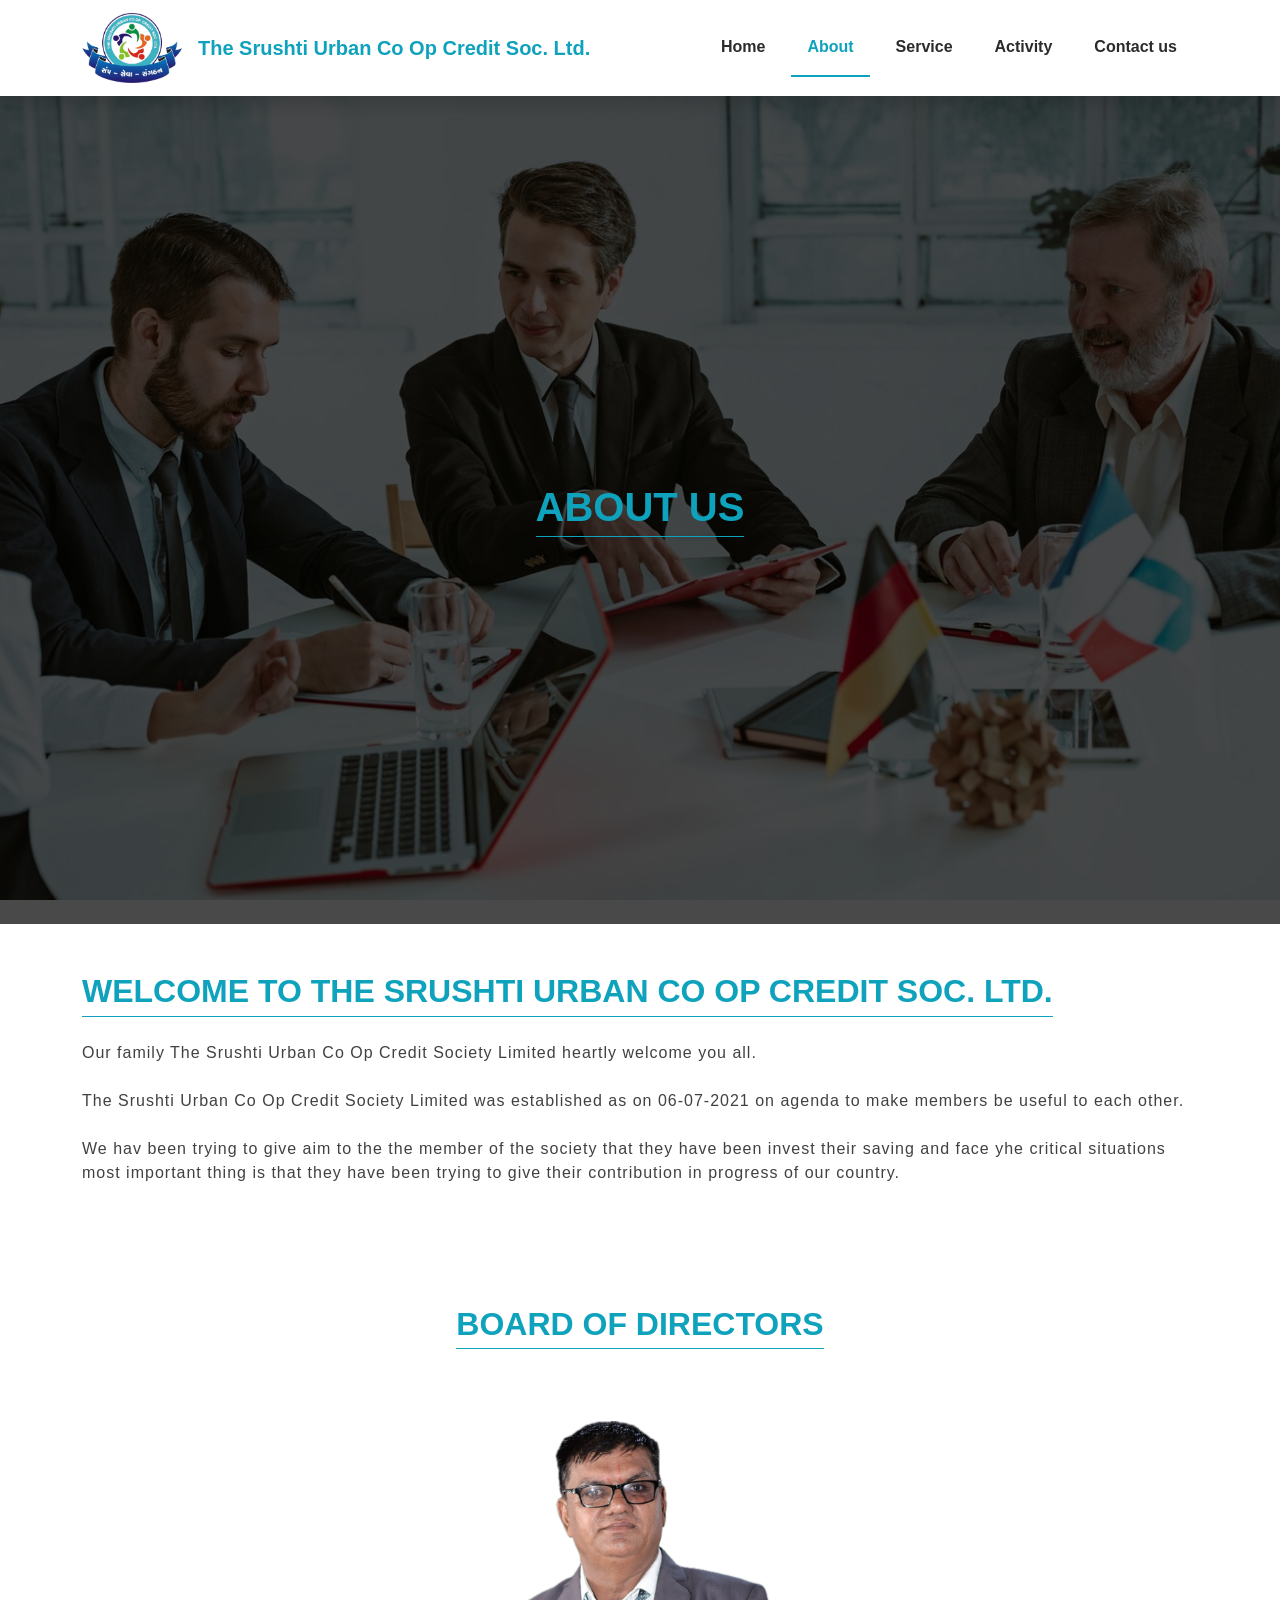
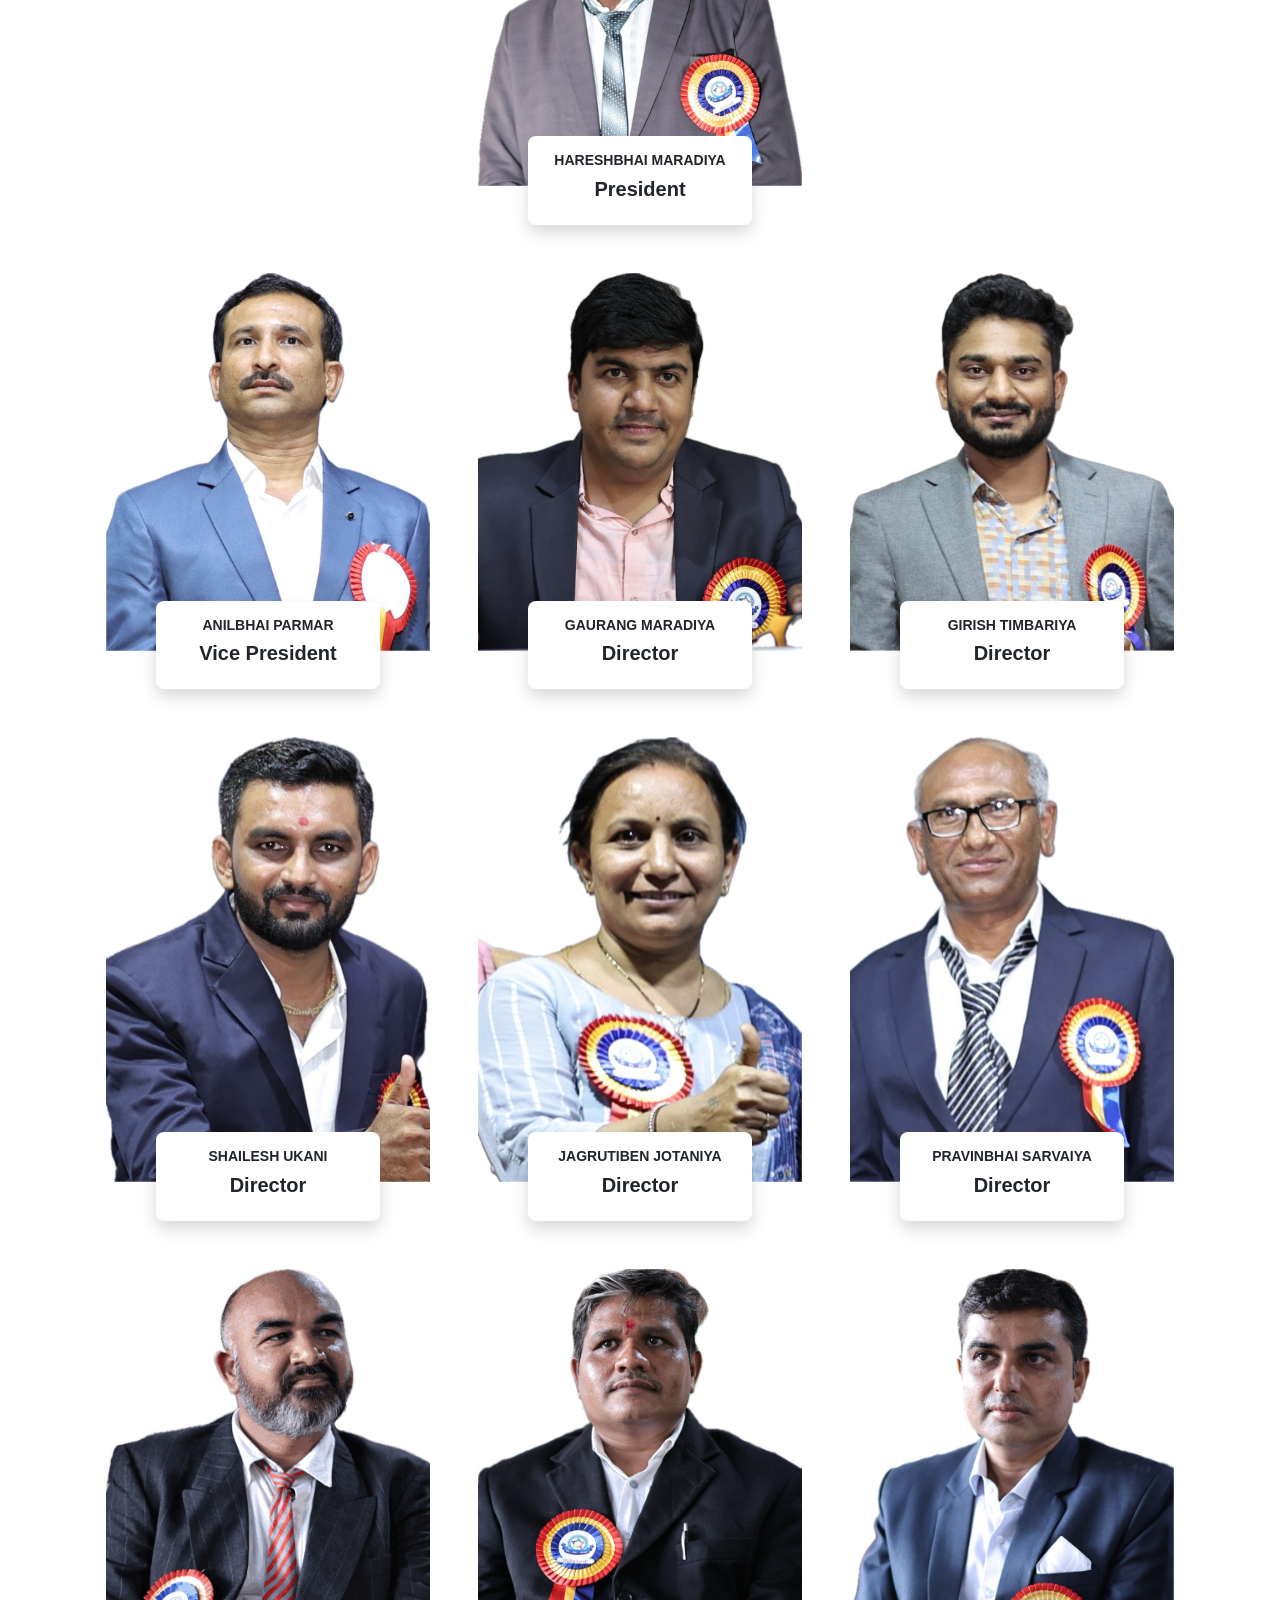
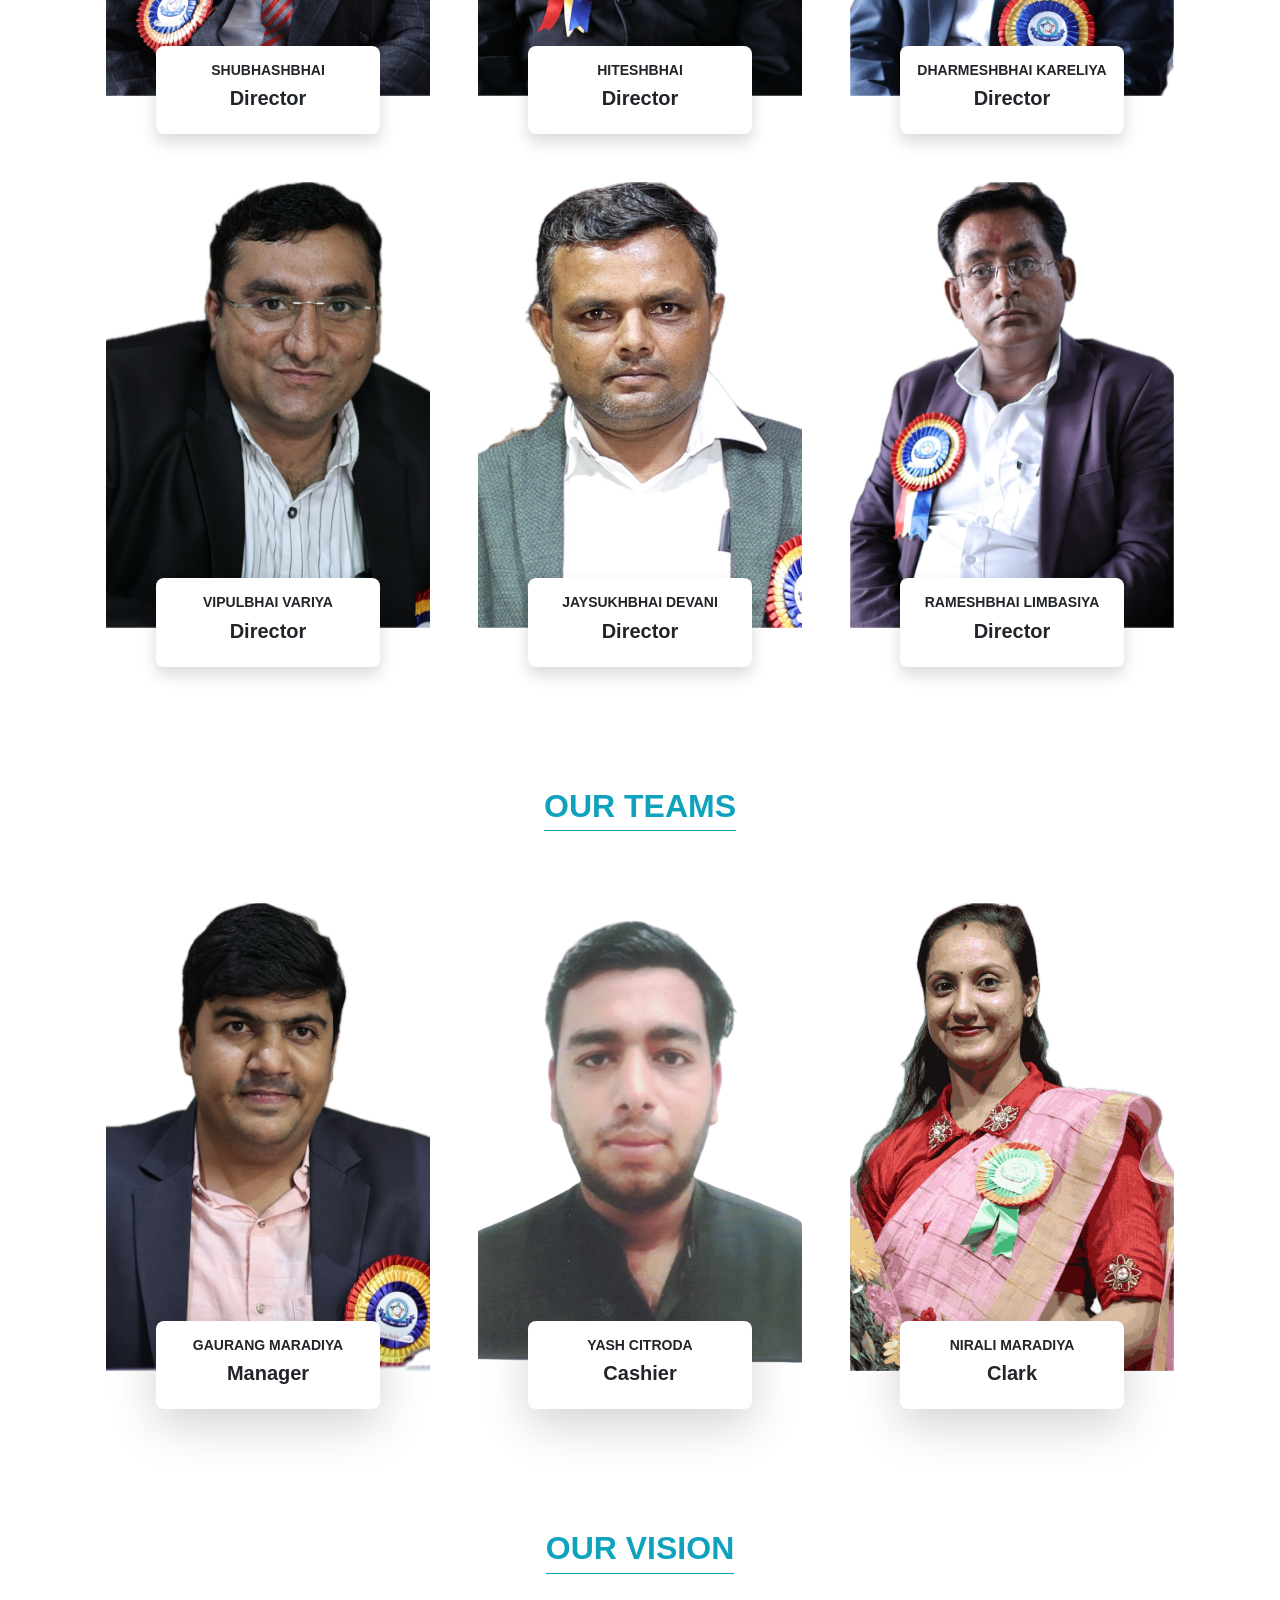
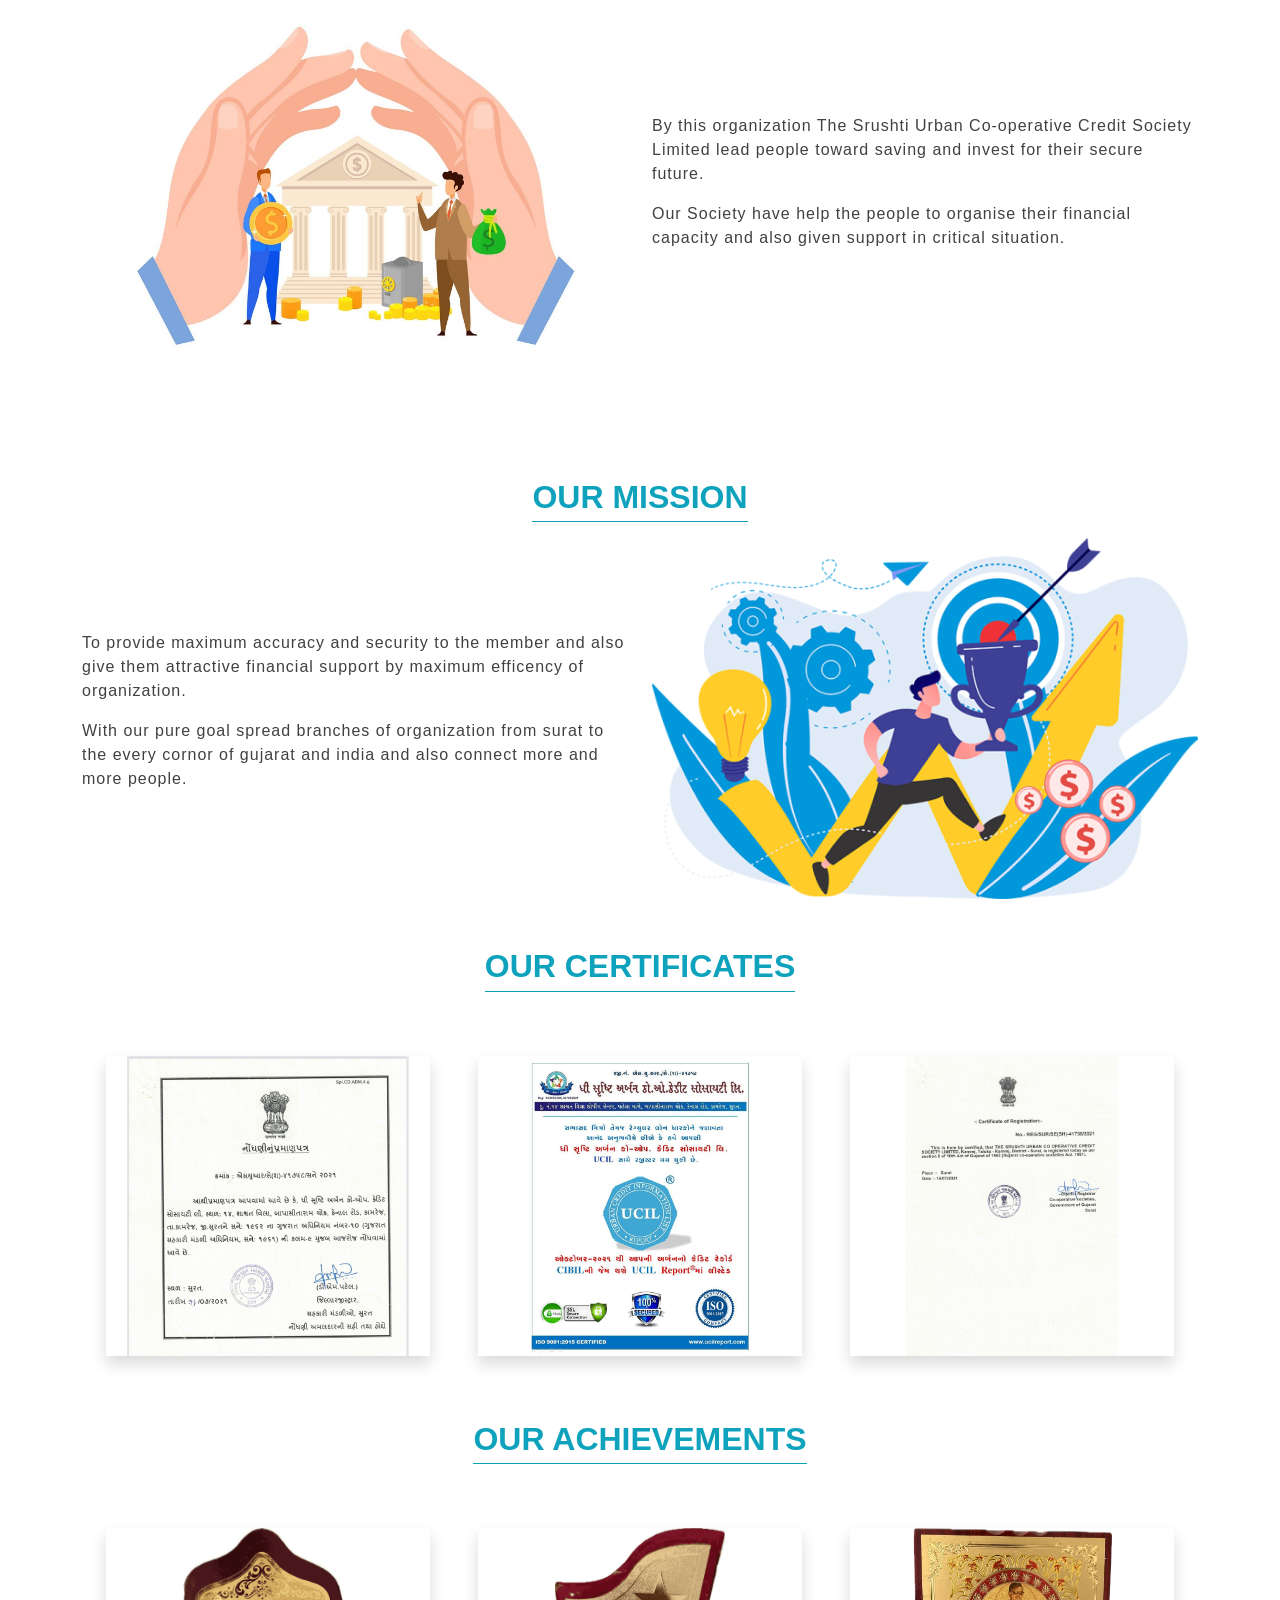
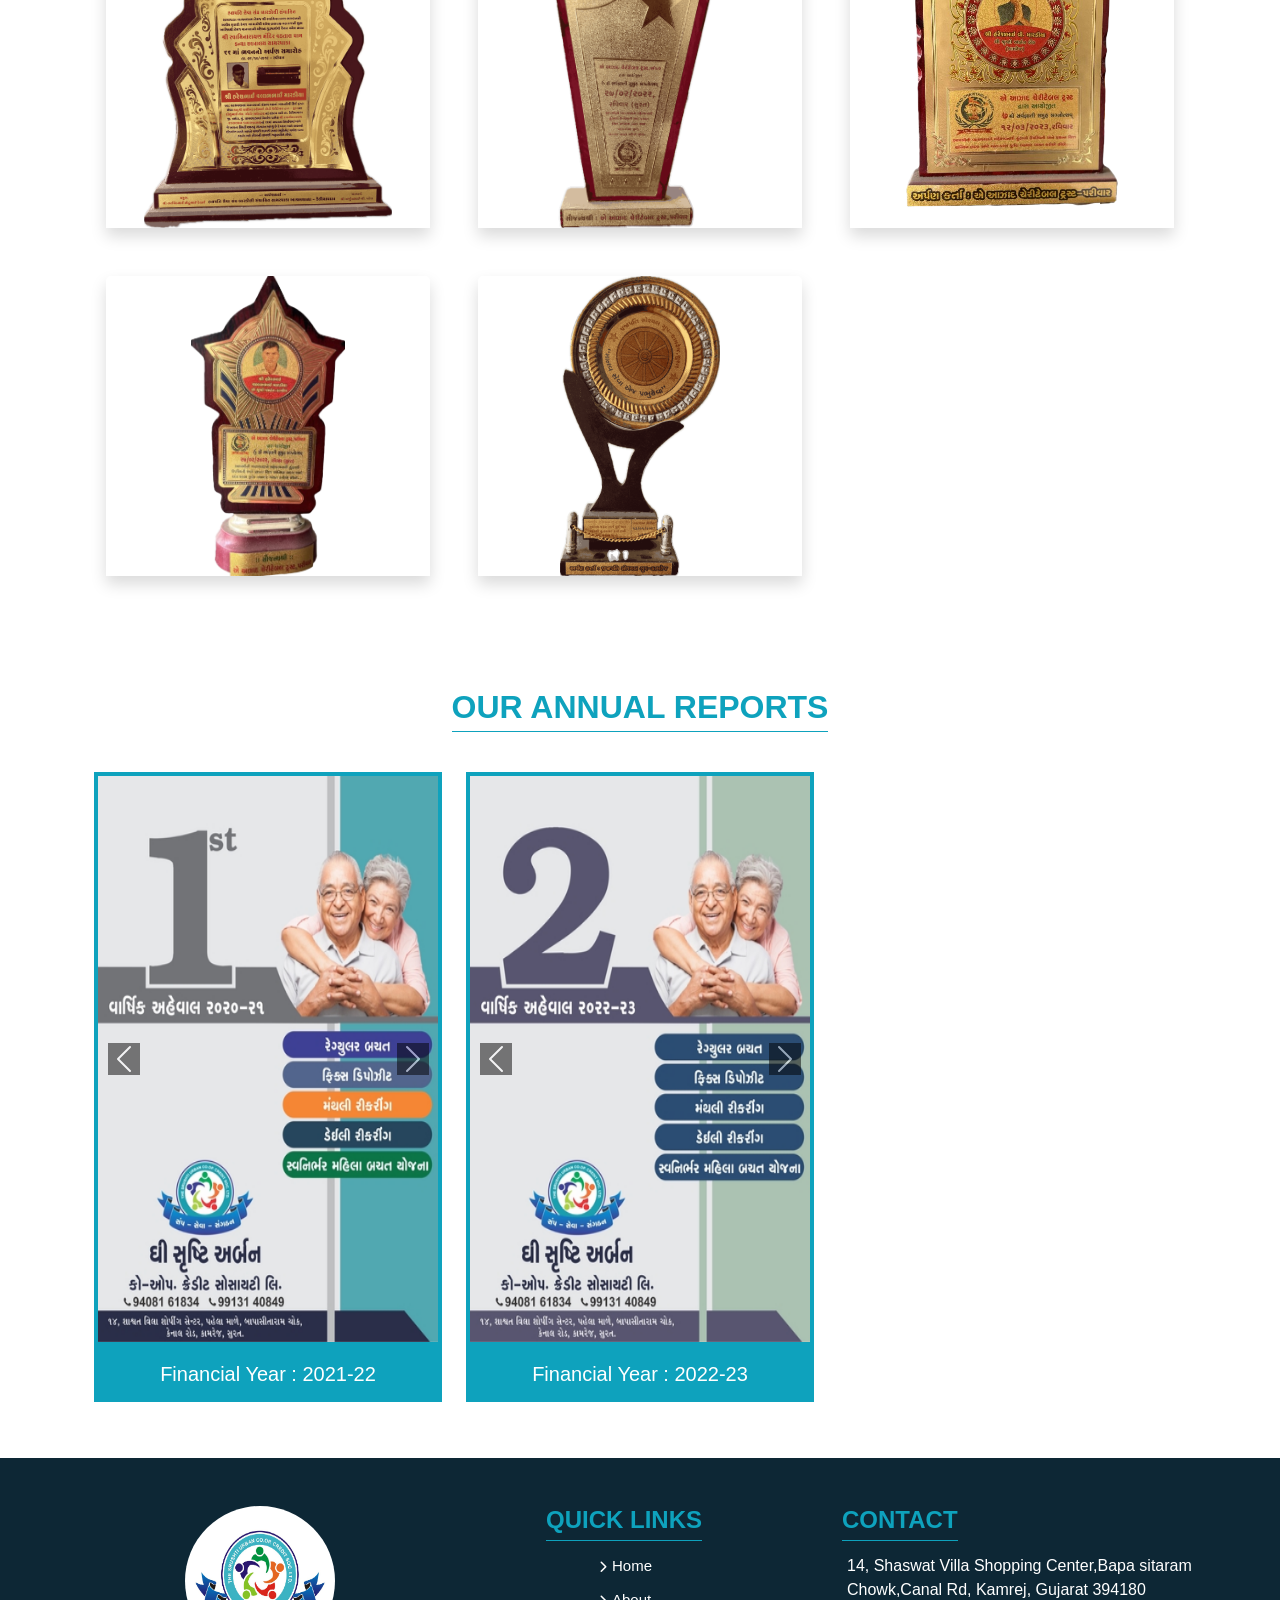
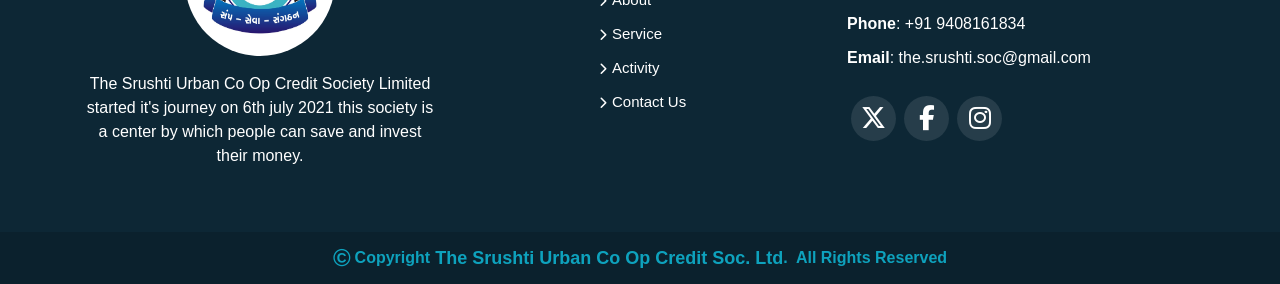
==== about.html @ b62c4153 "Update about" ====
<!DOCTYPE html>
<html lang="en">
<head>
  <meta charset="UTF-8">
  <meta name="viewport" content="width=device-width, initial-scale=1.0">
<title>The Srushti Urban Co Op Cr Soc Ltd.</title>
<link href="https://cdn.jsdelivr.net/npm/bootstrap@5.3.1/dist/css/bootstrap.min.css" rel="stylesheet"
  integrity="sha384-4bw+/aepP/YC94hEpVNVgiZdgIC5+VKNBQNGCHeKRQN+PtmoHDEXuppvnDJzQIu9" crossorigin="anonymous" />
<link rel="stylesheet" href="https://cdnjs.cloudflare.com/ajax/libs/font-awesome/6.4.2/css/all.min.css"
  integrity="sha512-z3gLpd7yknf1YoNbCzqRKc4qyor8gaKU1qmn+CShxbuBusANI9QpRohGBreCFkKxLhei6S9CQXFEbbKuqLg0DA=="
  crossorigin="anonymous" referrerpolicy="no-referrer" />
  <link href="https://unpkg.com/aos@2.3.1/dist/aos.css" rel="stylesheet">
<link rel="stylesheet" href="style.css" />
<link rel="shortcut icon" href="images/LOGO.png" type="image/x-icon">
</head>
<body onload="loadFunc()">
  <!-- loader-start -->
  <div id="loader">
    <div class="loader"></div>
  </div>
  <!-- loader-end -->
  
  <!-- back to top-start -->
  
  <div class="bckbtn">
    <a href="#"><i class="fa-solid fa-turn-up"></i></a>
  </div>
  
  <!-- back to top-end -->
  
  <!-- header-start -->
  <div class="container-fluid p-0 head sticky-top z-3 shadow">
    <nav class="navbar navbar-expand-lg container">
      <div class="container-fluid">
        <a class="navbar-brand" href="/"> <img src="images/LOGO-removebg-preview.png" width="100px" alt=""> </a>
         <div class="d-none d-md-block pt-2"> <h1 class="h5 text-capitalize txt ">the srushti urban co op credit soc. ltd.</h1></div>
        <button class="navbar-toggler" type="button" data-bs-toggle="collapse" data-bs-target="#navbarSupportedContent"
          aria-controls="navbarSupportedContent" aria-expanded="false" aria-label="Toggle navigation">
          <span class="navbar-toggler-icon"></span>
        </button>
        <div class="collapse navbar-collapse" id="navbarSupportedContent">
          <ul class="navbar-nav ms-auto mb-2 mb-lg-0">
            <li class="nav-item">
              <a class="nav-link p-3" aria-current="page" href="/">Home</a>
            </li>
            <li class="nav-item active">
              <a class="nav-link p-3" href="./about">About</a>
            </li>
            <li class="nav-item">
              <a class="nav-link p-3" href="./service">Service</a>
            </li>
            <li class="nav-item">
              <a class="nav-link p-3" href="./activity">Activity</a>
            </li>
            <li class="nav-item">
              <a class="nav-link p-3" href="./contact">Contact us</a>
            </li>
          </ul>
        </div>
      </div>
    </nav>
  </div>
  <!-- header-end -->

  <!-- landing-section-start -->
  <div class="hero" >
    <h1 class="text-center txt textunderlines">ABOUT US</h1>
  </div>
  <!-- landing-section-end -->

<!-- about us-start -->

<div class="container py-5" data-aos="zoom-in"
      data-aos-delay="50"
      data-aos-duration="1500">
  <h2 class=" txt textunderlinestart" data-aos="fade-up" data-aos-delay="50" data-aos-duration="1500">
    Welcome to The Srushti Urban Co Op Credit Soc. Ltd.
  </h2>
  <p class="pera mb-4 pt-3" data-aos="fade-up" data-aos-delay="50" data-aos-duration="1500">
    Our family The Srushti Urban Co Op Credit Society Limited heartly welcome you all.
  </p>
  <p class="pera mb-4" data-aos="fade-up" data-aos-delay="50" data-aos-duration="1500">
    The Srushti Urban Co Op Credit Society Limited was established as on
    06-07-2021 on agenda to make members be useful to each other.
  </p>
  <p class="pera mb-4" data-aos="fade-up" data-aos-delay="50" data-aos-duration="1500">
    We hav been trying to give aim to the the member of the society that they have been invest their saving and face yhe
    critical situations most important thing is that they have been trying to give their contribution in progress of our
    country.
  </p>
</div>
<!-- about us-end -->

<!-- board of directors-start -->

<div class="container py-5">
  <h2 class="txt text-center textunderlines" data-aos="fade-up"
      data-aos-delay="50"
      data-aos-duration="1500">Board of Directors</h2>
  <div class="row row-cols-lg-3 row-cols-1 row-cols-md-2 justify-content-center py-4 m-0 g-5">
    <div class="col d-none d-lg-block"></div>
    <div class="col" data-aos="zoom-in"
      data-aos-delay="50"
      data-aos-duration="1800">
      <div class="card h-100 border-0  justify-content-center " style="height: 324px;">
        <img src="aboutimage/Hareshbhai.png" class="card-img-top mmbr-img img-fluid" alt="...">
        <div class="card-body text-center shadow rounded-3 mmbr px-0 p-lg-3">
          <h5 class="card-title textsizeabout ">HARESHBHAI MARADIYA</h5>
          <h4 class="h5 fw-semibold">President</h4>        
        </div>
      </div>
    </div>
    <div class="col d-none d-lg-block"></div>
    <div class="col" data-aos="zoom-in"
      data-aos-delay="50"
      data-aos-duration="1800">
      <div class="card h-100 border-0 justify-content-center" style="height: 324px;">
        <img src="aboutimage/ANILBHAI PARMAR (business).PNG" class="card-img-top mmbr-img img-fluid" alt="...">
        <div class="card-body text-center shadow rounded-3 mmbr">
          <h5 class="card-title textsizeabout">ANILBHAI PARMAR</h5>
          <h4 class="h5 fw-semibold">Vice President</h4>         
        </div>
      </div>
    </div>
    <div class="col" data-aos="zoom-in"
      data-aos-delay="50"
      data-aos-duration="1800">
      <div class="card h-100 border-0 justify-content-center" style="height: 324px;">
        <img src="aboutimage/Gaurang Maradiya (CMA).PNG" class="card-img-top mmbr-img img-fluid" alt="...">
        <div class="card-body text-center shadow rounded-3 mmbr">
          <h5 class="card-title textsizeabout">GAURANG MARADIYA</h5>
          <h4 class="h5 fw-semibold">Director</h4>
        </div>
      </div>
    </div>
    <div class="col" data-aos="zoom-in"
      data-aos-delay="50"
      data-aos-duration="1800">
      <div class="card h-100  border-0 justify-content-center" style="height: 324px;">
        <img src="aboutimage/girishbhai.png" class="card-img-top mmbr-img img-fluid" alt="...">
        <div class="card-body text-center shadow rounded-3 mmbr">
          <h5 class="card-title textsizeabout">GIRISH TIMBARIYA</h5>
          <h4 class="h5 fw-semibold">Director</h4>          
        </div>
      </div>
    </div>
   

    <div class="col" data-aos="zoom-in"
      data-aos-delay="50"
      data-aos-duration="1800">
      <div class="card h-100  border-0 justify-content-center" style="height: 324px;">
        <img src="aboutimage/shailesh ukani (business).PNG" class="card-img-top mmbr-img img-fluid" alt="...">
        <div class="card-body text-center shadow rounded-3 mmbr">
          <h5 class="card-title textsizeabout">SHAILESH UKANI</h5>
          <h4 class="h5 fw-semibold">Director</h4>
          
        </div>
      </div>
    </div>
     <div class="col" data-aos="zoom-in"
    data-aos-delay="50"
    data-aos-duration="1800">
    <div class="card h-100  border-0 justify-content-center" style="height: 324px;">
      <img src="aboutimage/jagrutiben jotaniya (Tec).PNG" class="card-img-top mmbr-img img-fluid" alt="...">
      <div class="card-body text-center shadow rounded-3 mmbr">
        <h5 class="card-title textsizeabout">JAGRUTIBEN JOTANIYA</h5>
        <h4 class="h5 fw-semibold">Director</h4>        
      </div>
    </div>
  </div>

    <div class="col" data-aos="zoom-in"
      data-aos-delay="50"
      data-aos-duration="1800">
      <div class="card h-100  border-0 justify-content-center" style="height: 324px;">
        <img src="aboutimage/pravinbhai sarvaiya (LIC Agent).PNG" class="card-img-top mmbr-img img-fluid" alt="...">
        <div class="card-body text-center shadow rounded-3 mmbr">
          <h5 class="card-title textsizeabout">PRAVINBHAI SARVAIYA</h5>
          <h4 class="h5 fw-semibold">Director</h4>        
        </div>
      </div>
    </div>
    <div class="col" data-aos="zoom-in"
    data-aos-delay="50"
    data-aos-duration="1800">
    <div class="card h-100  border-0 justify-content-center" style="height: 324px;">
      <img src="aboutimage/shubhashbhai (business).png" class="card-img-top mmbr-img img-fluid" alt="...">
      <div class="card-body text-center shadow rounded-3 mmbr">
        <h5 class="card-title textsizeabout">SHUBHASHBHAI</h5>
        <h4 class="h5 fw-semibold">Director</h4>
      </div>
    </div>
  </div>
    <div class="col" data-aos="zoom-in"
      data-aos-delay="50"
      data-aos-duration="1800">
      <div class="card h-100  border-0 justify-content-center" style="height: 324px;">
        <img src="aboutimage/hiteshbhai (business)_11zon.png" class="card-img-top mmbr-img img-fluid" alt="...">
        <div class="card-body text-center shadow rounded-3 mmbr">
          <h5 class="card-title textsizeabout">HITESHBHAI</h5>
          <h4 class="h5 fw-semibold">Director</h4>      
        </div>
      </div>
    </div>
    <div class="col" data-aos="zoom-in"
      data-aos-delay="50"
      data-aos-duration="1800">
      <div class="card h-100  border-0 justify-content-center" style="height: 323px;">
        <img src="aboutimage/dharmeshbhai (business) (2).PNG" class="card-img-top mmbr-img img-fluid" alt="...">
        <div class="card-body text-center shadow rounded-3 mmbr px-0 p-lg-3">
          <h5 class="card-title textsizeabout">DHARMESHBHAI KARELIYA</h5>
          <h4 class="h5 fw-semibold">Director</h4>
        </div>
      </div>
    </div>
    <div class="col" data-aos="zoom-in"
    data-aos-delay="50"
    data-aos-duration="1800">
    <div class="card h-100  border-0 justify-content-center" style="height: 324px;">
      <img src="aboutimage/vipulbhai.PNG" class="card-img-top mmbr-img img-fluid" alt="...">
      <div class="card-body text-center shadow rounded-3 mmbr">
        <h5 class="card-title textsizeabout">VIPULBHAI VARIYA</h5>
        <h4 class="h5 fw-semibold">Director</h4>
      </div>
    </div>
  </div>
    <div class="col" data-aos="zoom-in"
      data-aos-delay="50"
      data-aos-duration="1800">
      <div class="card h-100  border-0 justify-content-center" style="height: 324px;">
        <img src="aboutimage/jausukhbhai devani (business).PNG" class="card-img-top mmbr-img img-fluid" alt="...">
        <div class="card-body text-center shadow rounded-3 mmbr">
          <h5 class="card-title textsizeabout">JAYSUKHBHAI DEVANI</h5>
          <h4 class="h5 fw-semibold">Director</h4>       
        </div>
      </div>
    </div>
    <div class="col" data-aos="zoom-in"
      data-aos-delay="50"
      data-aos-duration="1800">
      <div class="card h-100  border-0 justify-content-center" style="height: 324px;">
        <img src="aboutimage/rameshbhai (business).PNG" class="card-img-top mmbr-img img-fluid" alt="...">
        <div class="card-body text-center shadow rounded-3 mmbr px-0 p-lg-3">
          <h5 class="card-title textsizeabout">RAMESHBHAI LIMBASIYA</h5>
          <h4 class="h5 fw-semibold">Director</h4>         
        </div>
      </div>
    </div>
  </div>
</div>
<!-- board of directors-end -->

<!-- our-team-start -->
  <div class="container py-5">
    <h2 class="txt text-center textunderlines" data-aos="fade-up"
    data-aos-delay="50"
      data-aos-duration="1500">Our Teams</h2>
    <div class="row row-cols-lg-3 row-cols-1 row-cols-md-2 py-4 m-0 g-5">
      <div class="col"  data-aos="zoom-in"
      data-aos-delay="50"
      data-aos-duration="1800">
        <div class="card h-100 border-0 justify-content-center" style="height: 324px;">
          <img src="aboutimage/Gaurang Maradiya (CMA).PNG" class="card-img-top mmbr-img object-fit-cover" alt="...">
          <div class="card-body text-center shadow-lg rounded-3 mmbr">
            <h5 class="card-title textsizeabout">GAURANG MARADIYA</h5>
            <h4 class="h5 fw-semibold">Manager</h4>
          </div>
        </div>
      </div>

      <div class="col" data-aos="zoom-in"
      data-aos-delay="50"
      data-aos-duration="1800">
        <div class="card h-100 border-0 justify-content-center" style="height: 324px;">
          <img src="aboutimage/yash-png.png" class="card-img-top mmbr-img object-fit-cover" alt="...">
          <div class="card-body text-center shadow-lg rounded-3 mmbr">
            <h5 class="card-title textsizeabout">YASH CITRODA</h5>
            <h4 class="h5 fw-semibold">Cashier</h4>       
          </div>
        </div>
      </div>
      <div class="col" data-aos="zoom-in"
      data-aos-delay="50"
      data-aos-duration="1800">
        <div class="card h-100 border-0 justify-content-center" style="height: 324px;">
          <img src="aboutimage/STAFF.png" class="card-img-top mmbr-img object-fit-cover" alt="...">
          <div class="card-body text-center shadow-lg rounded-3 mmbr">
            <h5 class="card-title textsizeabout">NIRALI MARADIYA</h5>
            <h4 class="h5 fw-semibold">Clark</h4>       
          </div>
        </div>
      </div>
    </div>
  </div>
<!-- our-team-end -->

<!-- our-vision-start -->
<div class="container py-5">
  <h2 class="txt text-center mb-4 textunderlines" data-aos="fade-up"
      data-aos-delay="50"
      data-aos-duration="1500">Our Vision</h2>
  <div class="row row-cols-1 row-cols-lg-2">
    <div class="col " data-aos="fade-up"
      data-aos-delay="50"
      data-aos-duration="1500">
      <img src="images/bankourvision.jpg" width="100%" height="auto" class="img-fluid" alt="">
    </div>
    <div class="col d-flex flex-column justify-content-center align-items-center " data-aos="fade-up"
      data-aos-delay="50"
      data-aos-duration="1500">
      <p class="pera">
       By this organization The Srushti Urban Co-operative Credit Society Limited lead people toward saving and invest for their secure future.
      </p>
      <p class="pera">
      Our Society have help the people to organise their financial capacity and also given support in critical situation.
      </p>
    </div>
  </div>
</div>
<!-- our-vision-end -->


<!-- our-mission-start -->
<div class="container py-5">
  <h2 class="txt text-center mb-3 textunderlines" data-aos="fade-up"
      data-aos-delay="50"
      data-aos-duration="1500">Our Mission</h2>
  <div class="row row-cols-1 row-cols-lg-2">
   
    <div class="col order-2 order-lg-1 d-flex flex-column justify-content-center align-items-center " data-aos="fade-up"
      data-aos-delay="50"
      data-aos-duration="1500">
      <p class="pera">
     To provide maximum accuracy and security to the member and also give them attractive financial support by maximum efficency of organization.
      </p>
      <p class="pera">
     With our pure goal spread branches of organization from surat to the every cornor of gujarat and india and also connect more and more people.
      </p>
    </div>
    <div class="col order-1 order-lg-2" data-aos="fade-up"
      data-aos-delay="50"
      data-aos-duration="1500">
      <img src="images/bank-our-missions001.png" width="100%" height="auto" class="img-fluid" alt="">
    </div>
  </div>
</div>
<!-- our-mission-end -->

<!-- our-certificate-start -->
<div class="container pb-5 mb-3">
  <h2 class="txt mb-3 text-center textunderlines" data-aos="fade-up"
  data-aos-delay="50"
  data-aos-duration="1500">Our Certificates</h2>
  <div class="row row-cols-1 row-cols-md-2 row-cols-lg-3 m-0 g-5 text-center">
    <div class="col" data-aos="zoom-in"
    data-aos-delay="50"
    data-aos-duration="1500">
      <div class="card h-100 border-0 ">
        <img src="certificates/PHOTO-2021-08-02-12-47-10.jpg" width="100%" height="300px" class="card-img-top shadow object-fit-contain" alt="...">
        
      </div>
    </div>
    <div class="col" data-aos="zoom-in"
    data-aos-delay="50"
    data-aos-duration="1500">
      <div class="card h-100 border-0 ">
        <img src="certificates/ucil .jpg" width="100%" height="300px" class="card-img-top shadow object-fit-contain" alt="...">
       
      </div>
    </div>
    <div class="col" data-aos="zoom-in"
    data-aos-delay="50"
    data-aos-duration="1500">
      <div class="card h-100 border-0 ">
        <img src="certificates/A061A0E7-1C59-4F1C-B714-52D7EC2C61AC.png" width="100%" height="300px" class="card-img-top shadow object-fit-contain" alt="...">
      </div>
    </div>
  </div>
</div>
<!-- our-certificate-end -->


<!-- our achievement -->

<div class="container pb-5 mb-3">
  <h2 class="txt mb-3 text-center textunderlines" data-aos="fade-up"
  data-aos-delay="50"
  data-aos-duration="1500">Our Achievements</h2>
  <div class="row row-cols-1 row-cols-md-2 row-cols-lg-3 m-0 g-5 text-center">
    <div class="col" data-aos="zoom-in"
    data-aos-delay="50"
    data-aos-duration="1500">
      <div class="card h-100 border-0 ">
        <img src="certificates/achiev01.png" width="100%" height="300px" class="card-img-top shadow object-fit-contain" alt="...">
        
      </div>
    </div>
    <div class="col" data-aos="zoom-in"
    data-aos-delay="50"
    data-aos-duration="1500">
      <div class="card h-100 border-0 ">
        <img src="certificates/achiev02_11zon.png" width="100%" height="300px" class="card-img-top shadow object-fit-contain" alt="...">
      </div>
    </div>
    <div class="col" data-aos="zoom-in"
    data-aos-delay="50"
    data-aos-duration="1500">
      <div class="card h-100 border-0 ">
        <img src="certificates/achiev03-removebg-preview.png" width="100%" height="300px" class="card-img-top shadow object-fit-contain" alt="...">
      </div>
    </div>
    <div class="col" data-aos="zoom-in"
    data-aos-delay="50"
    data-aos-duration="1500">
      <div class="card h-100 border-0 ">
        <img src="certificates/achieve004.png" width="100%" height="300px" class="card-img-top shadow object-fit-contain" alt="...">
      </div>
    </div>
    <div class="col" data-aos="zoom-in"
    data-aos-delay="50"
    data-aos-duration="1500">
      <div class="card h-100 border-0 ">
        <img src="certificates/achiev05_11zon.png" width="100%" height="300px" class="card-img-top shadow object-fit-contain" alt="...">     
      </div>
    </div>

  </div>
</div>
<!-- out achievement end -->


<!-- our anuale report start -->
<div class="container py-5 crsl">
  <h2 class="txt mb-3 text-center textunderlines" data-aos="fade-up"
      data-aos-delay="50"
      data-aos-duration="1500">Our Annual Reports</h2>
  <div class="row row-cols-1 row-cols-lg-3 row-cols-md-2 m-0 g-4">
    <div class="col" data-aos="zoom-in"
      data-aos-delay="50"
      data-aos-duration="1500">
      <div id="carouselExample1" class="carousel slide">
        <div class="carousel-inner" style="height: 566px;">
          <div class="carousel-item active">
            <img src="images/varshik-aheval-1.jpeg" class="d-block w-100 h-100 img-fluid" alt="...">
          </div>
          <div class="carousel-item ">
            <img src="images/anual-report-21-22-01.png" class="d-block w-100 img-fluid h-100" alt="...">
          </div>
          <div class="carousel-item">
            <img src="images/anual-report-21-22-02.png" class="d-block w-100 img-fluid h-100" alt="...">
          </div>
          <div class="carousel-item">
            <img src="images/anual-report-21-22-03.png" class="d-block w-100 img-fluid h-100" alt="...">
          </div>
          <div class="carousel-item">
            <img src="images/anual-report-21-22-04.png" class="d-block w-100 img-fluid h-100" alt="...">
          </div>
        </div>
        <button class="carousel-control-prev" type="button" data-bs-target="#carouselExample1" data-bs-slide="prev">
          <span class="carousel-control-prev-icon bg-black" aria-hidden="true"></span>
          <span class="visually-hidden">Previous</span>
        </button>
        <button class="carousel-control-next" type="button" data-bs-target="#carouselExample1" data-bs-slide="next">
          <span class="carousel-control-next-icon bg-black" aria-hidden="true"></span>
          <span class="visually-hidden">Next</span>
        </button>
      </div>
      <h5 class="p-3 d-flex justify-content-center align-items-center text-white">Financial Year : 2021-22</h5>
    </div>
    <div class="col" data-aos="zoom-in"
      data-aos-delay="50"
      data-aos-duration="1500">
      <div id="carouselExample" class="carousel slide">
        <div class="carousel-inner" style="height: 566px;">
          <div class="carousel-item active">
            <img src="images/varshik-aheval-2.jpeg" class="d-block w-100 img-fluid h-100" alt="...">
          </div>
          <div class="carousel-item ">
            <img src="images/anual-report-22-23-01.png" class="d-block w-100 img-fluid h-100" alt="...">
          </div>
          <div class="carousel-item">
            <img src="images/anual-report-22-23-02.png" class="d-block w-100 img-fluid h-100" alt="...">
          </div>
          <div class="carousel-item">
            <img src="images/anual-report-22-23-03.png" class="d-block w-100 img-fluid h-100" alt="...">
          </div>
          <div class="carousel-item">
            <img src="images/anual-report-22-23-04.png" class="d-block w-100 img-fluid h-100" alt="...">
          </div>
        </div>
        <button class="carousel-control-prev" type="button" data-bs-target="#carouselExample" data-bs-slide="prev">
          <span class="carousel-control-prev-icon bg-black" aria-hidden="true"></span>
          <span class="visually-hidden">Previous</span>
        </button>
        <button class="carousel-control-next" type="button" data-bs-target="#carouselExample" data-bs-slide="next">
          <span class="carousel-control-next-icon bg-black" aria-hidden="true"></span>
          <span class="visually-hidden">Next</span>
        </button>
      </div>
      <h5 class="p-3 d-flex justify-content-center align-items-center text-white">Financial Year : 2022-23</h5>
    </div>
  </div>
</div>
<!-- our anule report end -->

      <!-- footer-start -->
      <div class="container-fluiid py-5 footer">
        <div class="container">
          <div class="row row-cols-lg-3 row-cols-1">
            <div class="col">
              <div class="text-center">
                  <img src="images/LOGO.jpg" width="150px"  height="150px" class="rounded-circle">
                <p class="my-3 text-white">The Srushti Urban Co Op Credit Society Limited started it's journey on 6th july 2021 this society is a center by which
                people can save and invest their money.</p>
              </div>
            </div>
            <div class="col ps-lg-5">
              <div class="ftlnk ps-lg-5">
                <h4 class="text-start ps-0 textunderlinestart">Quick Links</h4>
                <ul class="list-unstyled ps-lg-5">
                  <li><i class="fa-solid fa-chevron-right"></i><a href="/">Home</a></li>
                  <li><i class="fa-solid fa-chevron-right"></i><a href="./about">About</a></li>
                  <li><i class="fa-solid fa-chevron-right"></i><a href="./service">Service</a></li>
                  <li><i class="fa-solid fa-chevron-right"></i><a href="./activity">Activity</a></li>
                  <li><i class="fa-solid fa-chevron-right"></i><a href="./contact">Contact Us</a></li>
                </ul>
              </div>
            </div>
            <div class="col">
              <div class="ftlnk">
                <h4 class="text-start ps-0 textunderlinestart">Contact</h4>
                <ul class="list-unstyled">
                  <li>
                  14, Shaswat Villa Shopping Center,Bapa sitaram Chowk,Canal
                  Rd, Kamrej, Gujarat 394180
                </li>
                  <li><span class="fw-semibold">Phone</span>: +91 9408161834</li>
                  <li><span class="fw-semibold">Email</span>: the.srushti.soc@gmail.com</li>
                  <li class="d-flex justify-content-start align-items-center mt-3 sclmd">
                    <a href="https://twitter.com/SrushtiUrban" target="_blank" class="px-2 mx-1"><i class="fa-brands fa-x-twitter p-0"></i></a>
                    <a href="https://www.facebook.com/people/The-Srushti-Urban-Co-Op-Credit-Soc-Ltd/100075966432986/" target="_blank" class="px-2 mx-1"><i class="fa-brands fa-facebook-f p-0"></i></a>
                    <a href="https://www.instagram.com/the_srushti_urban_?igsh=ZGNjOWZkYTE3MQ%3D%3D&utm_source=qr" target="_blank" class="px-2 mx-1"><i class="fa-brands fa-instagram p-0"></i></a>
                  </li>
                </ul>
              </div>
            </div>      
          </div>
        </div>
      </div>
      <!-- footer-end -->
      <!-- copyright footer-start -->
      <div class="container-fluid py-2 text-center d-flex justify-content-center align-items-center"
        style="background-color:#0b212d";>
        <p class="txt m-0 fw-bold d-md-flex align-items-md-center"><span class="fs-4 pe-1">&copy;</span>Copyright <span
            style="font-size: 18px;font-weight: bold;">&nbsp;The Srushti Urban Co Op Credit Soc. Ltd</span>.&nbsp; All
          Rights
          Reserved</p>
      </div>
      <!-- copyright footer-end -->


      <script src="https://cdn.jsdelivr.net/npm/bootstrap@5.3.0/dist/js/bootstrap.bundle.min.js"
        integrity="sha384-geWF76RCwLtnZ8qwWowPQNguL3RmwHVBC9FhGdlKrxdiJJigb/j/68SIy3Te4Bkz" crossorigin="anonymous"></script>
        <script src="https://unpkg.com/aos@2.3.1/dist/aos.js"></script>
        <script>
          AOS.init();
        </script>
        <script src="js/loader.js"></script>
        <script src="js/back.js"></script>
</body>
</html>
---- style.css ----
:root{
  --primary-color:#0ea2bd;
  --secondary-color:white;
  --text-color:#2b2b2b;
  --third-color:#0d2735;
}
@import url('https://fonts.googleapis.com/css2?family=Roboto&display=swap');

body {
  font-family: 'Roboto', sans-serif;
}

/* backbtn */
.bckbtn {
  position: fixed;
  bottom: 50px;
  right: 10px;
  background-color: var(--primary-color);
  border-radius: 6px;
  z-index: 50;
  display: none;
  transition: all 0.3s ease-in-out;
  border: 2px solid var(--primary-color);
}

.bckbtn i {
  transition: all 0.3s ease-in-out;
  color: whitesmoke;
  padding: 10px;
  font-size: 25px;
}
.bckbtn:hover{
  border: 2px solid var(--primary-color);
  background-color: var(--secondary-color);
}

.bckbtn:hover i{
  color: var(--primary-color);
}

/* loader-start */
#loader {
  position: fixed;
  width: 100%;
  height: 100vh;
  display: flex;
  justify-content: center;
  align-items: center;
  z-index: 646;
  background-color: #fff;
}

.loader {
  width: 44.8px;
  height: 44.8px;
  color: var(--primary-color);
  position: relative;
  background: radial-gradient(11.2px, currentColor 94%, #0000);
}

.loader:before {
  content: '';
  position: absolute;
  inset: 0;
  border-radius: 50%;
  background: radial-gradient(10.08px at bottom right, #0000 94%, currentColor) top left,
    radial-gradient(10.08px at bottom left, #0000 94%, currentColor) top right,
    radial-gradient(10.08px at top right, #0000 94%, currentColor) bottom left,
    radial-gradient(10.08px at top left, #0000 94%, currentColor) bottom right;
  background-size: 22.4px 22.4px;
  background-repeat: no-repeat;
  animation: loader 1.5s infinite cubic-bezier(0.3, 1, 0, 1);
}

@keyframes loader {
  33% {
    inset: -11.2px;
    transform: rotate(0deg);
  }

  66% {
    inset: -11.2px;
    transform: rotate(90deg);
  }

  100% {
    inset: 0;
    transform: rotate(90deg);
  }
}

/* headder */
.head{
  background-color: var(--secondary-color);
}
.head a {
  text-decoration: none;
  color: var(--text-color) !important;
  font-weight: 600;
}

.head .nav-item {
  margin: 0px 5px;
  transition: all 0.3s ease-in-out;
  border-bottom: 2px solid transparent ;
}

.head .nav-item:hover {
  border-bottom: 2px solid var(--primary-color);
}

.head .nav-item:hover a {
  color: var(--primary-color) !important;
}

.head .nav-item.active {
  border-bottom: 2px solid var(--primary-color);
}

.head .nav-item.active .nav-link{
  color: var(--primary-color) !important;

}

.head .navbar-toggler:focus {
  box-shadow: none !important;
}
/* heding underline */
.textunderlines{
  border-bottom: 1.6px solid var(--primary-color);
  width: fit-content;
  padding-bottom: 5px;
  margin: 0 auto;
  text-transform: uppercase;
}
.textunderlinestart{
  border-bottom: 1.6px solid var(--primary-color);
  width: fit-content;
  padding-bottom: 5px;
  text-transform: uppercase;
}
/* carousel-start */
.crslSlide {
  position: relative;
  z-index: 2;
}

.slideImg {
  height: 100%;
  object-fit: contain;
  object-position: center center;
}
/* pay section */
.payimg,.frmimg{
  width: 100%;
 
  background-image: url('images/easy-pay01.jpg');
  background-repeat: no-repeat;
  background-position: center center;
  background-size: cover;
  box-shadow: inset 0 0 0 2000px #0d2735c1;
  background-attachment: fixed;
}
.frmimg{
  background-image: url('images/structures-architecture-from-new-york-city_23-2150820108.jpg');
  background-position: center center;

}
/* acount */
.acnttable tr{
  border: 0px solid transparent !important;
}

/* welcome-section */
.pera{
  font-size: 16px;
  font-weight: 500;
  color: rgb(65, 65, 65);
  letter-spacing: 1px;
}
.txt{
  color: var(--primary-color);
  font-weight: 600;
}
/* service */
.srvcimg{
  width: 100%;
  height: 250px;
  object-fit: cover;
  object-position: bottom right;
}
.srvccard img{
  transition: all 0.3s ease-in-out;
}
.srvccontent{
  position: relative;
  background-color: #ffffffad;
 margin-top: -75px;
 height: 220px;
 display: flex;
 flex-direction: column;
 justify-content: start;
}

.srvccard:hover img{
  transform: scale(1.05);
}
.srvccard i{
  font-size: 35px;
  color: var(--secondary-color);
  background-color: var(--primary-color);
  position: absolute;
  top: -3%;
  left: 50%;
  transform: translate(-50%,-50%);
  width: 80px;
  height: 80px;
  outline: 9px solid var(--secondary-color);
  transition: all 0.3s ease-in-out;
}
.srvccard:hover i{
  background-color: var(--secondary-color);
  color: var(--primary-color);
  outline: 3px solid var(--primary-color);
}
.srvccard:hover h5{
  color: var(--primary-color);
}
/* counter */
.counter{
  /* background-color: #0ea3bda4; */
  background-image: url('images/counter.jpg');
  background-repeat: no-repeat;
  background-position: center center;
  background-size: cover;
  box-shadow: inset 0 0 0 2000px #0d2735c1;
  background-attachment: fixed;
}
.counter h2{
  color: var(--primary-color);
}
/* footer */

.footer {
  background-color:var(--third-color);
  background-attachment: fixed;
}

.ftlnk {
  color: var(--secondary-color);
}

.ftlnk h4{
  color: var(--primary-color);
  font-weight: 600;
}

.ftlnk li {
  padding: 5px;
}

.ftlnk i {
  font-size: 12px;
  padding-right: 5px;
  color: var(--secondary-color);
}

.ftlnk a {
  transition: all 0.3s ease-in-out;
  text-decoration: none;
  color: var(--secondary-color);
  font-size: 15px;
}

.ftlnk a:hover {
  color: var(--primary-color);
}

.sclmd a {
  width: 45px;
  height: 45px;
  padding: 10px;
  background-color: #ffffff1a;
  border-radius: 50%;
  display: flex;
  justify-content: center;
  align-items: center;
  transition: all 0.3s ease-in-out;
  text-decoration: none;
}

.sclmd i {
  font-size: 25px;
  color: var(--secondary-color);
  transition: all 0.3s ease-in-out;
}

.sclmd a:hover {
  background-color: var(--primary-color);
}

.sclmd a:hover i {
  color: whitesmoke;
}

@media screen and (max-width:576px) {
  .hero,.hero-srvr,.hero-actvt,.hero-cntct{
    background-size: contain !important;
    height: 32vh !important;
    background-position:0px 102px !important;
  }
  .gift{
    object-position: 0 0 !important;
  }
}


/* about-us page*/
.hero,.hero-srvr,.hero-actvt,.hero-cntct{
    width: 100%;
    height: 92vh;
    background-image: url('./images/aboutus01.jpg');
    background-size: cover;
    background-position:center;
    background-repeat: no-repeat;
    box-shadow: inset 0px 0px 0px 2000px #000000b6;
    display: flex;
    justify-content: center;
    align-items: center;
    color: white;
    background-attachment: fixed;
  }
.mmbr-img{
  width: 100%;
  height: 100%;
  object-fit: cover;
  object-position: center center;
}
.mmbr{
  margin-top: -50px;
  background-color: var(--secondary-color);
  margin: -50px 50px 0px;
}

.crsl h5{
  background-color: var(--primary-color);
  color: var(--third-color);
}
.crsl .carousel{
  border: 4px solid var(--primary-color);
}
.crsl .carousel-inner{
  height: 348px;
}
.crsl .carousel-inner .carousel-item{
  height: 100%;
}
.textsizeabout{
  font-size: 14px;
  font-weight: 650;
}
/* service-page */
.hero-srvr{
  background-image: url("./images/photorealistic-money-with-house_23-2151027607.jpg");

}
.popuphead{
  color: var(--primary-color);
  /* text-align: center !important; */
}
/* activiti-page */
.hero-actvt{
  background-image: url('./images/activity.jpg    ');
}
.actvtcrd{
  transition: all 0.3s ease-in-out;
  overflow: hidden;
}
.actvtcrd:hover{
  box-shadow: 0px 0px 22px 7px rgba(173, 173, 173, 0.479);
}
.actvtcrd img{
  transition: all 0.3s ease-in-out;
}
.actvtcrd:hover img{
  transform: scale(1.1);
}
.gift{
  object-position: 0 -25px;
}
/* contact-page */
.hero-cntct{
  background-image: url('./images/antique-telephone-wooden-desk-nostalgic-relic-generated-by-ai_188544-28105.jpg');
  object-fit: cover;
}
.cntscicon {
  background-color: var(--primary-color);
}

.cntscicon p {
  font-size: 18px;
}
.sbmtbtn {
  background-color: var(--primary-color);
}

.sbmtbtn:hover {
  background-color: #fff;
  color: var(--primary-color);
  border-color: var(--primary-color) !important;
}

/* pay-page */
.paycrd{
  position: relative;
  z-index: 0;
}
.bckhome{
  background-color: var(--primary-color);
  color: var(--third-color);
  transition: all 0.3s ease-in-out;
  border: 2px solid var(--primary-color);
}
.bckhome:hover{
  background-color: #fff;
  color: var(--primary-color);
  border: 2px solid var(--primary-color);
}
.paycrd::after{
  content: '';
  width: 100%;
  height: 100%;
  background-color: var(--primary-color);
  position: absolute;
  top: 0%;
  left: 0;
  height: 0%;
  z-index: -1;
  transition: all 0.3s ease-in-out;
}
.paycrd:hover::after{
  top: 0%;
  height: 100%;
}
.paycrd h3{
  transition:  all 0.3s ease-in-out;
}
.paycrd p{
  transition: all 0.3s ease-in-out;
}
.paycrd:hover h3{
  color: var(--third-color);
}
.paycrd:hover p{
  color: var(--third-color);
}
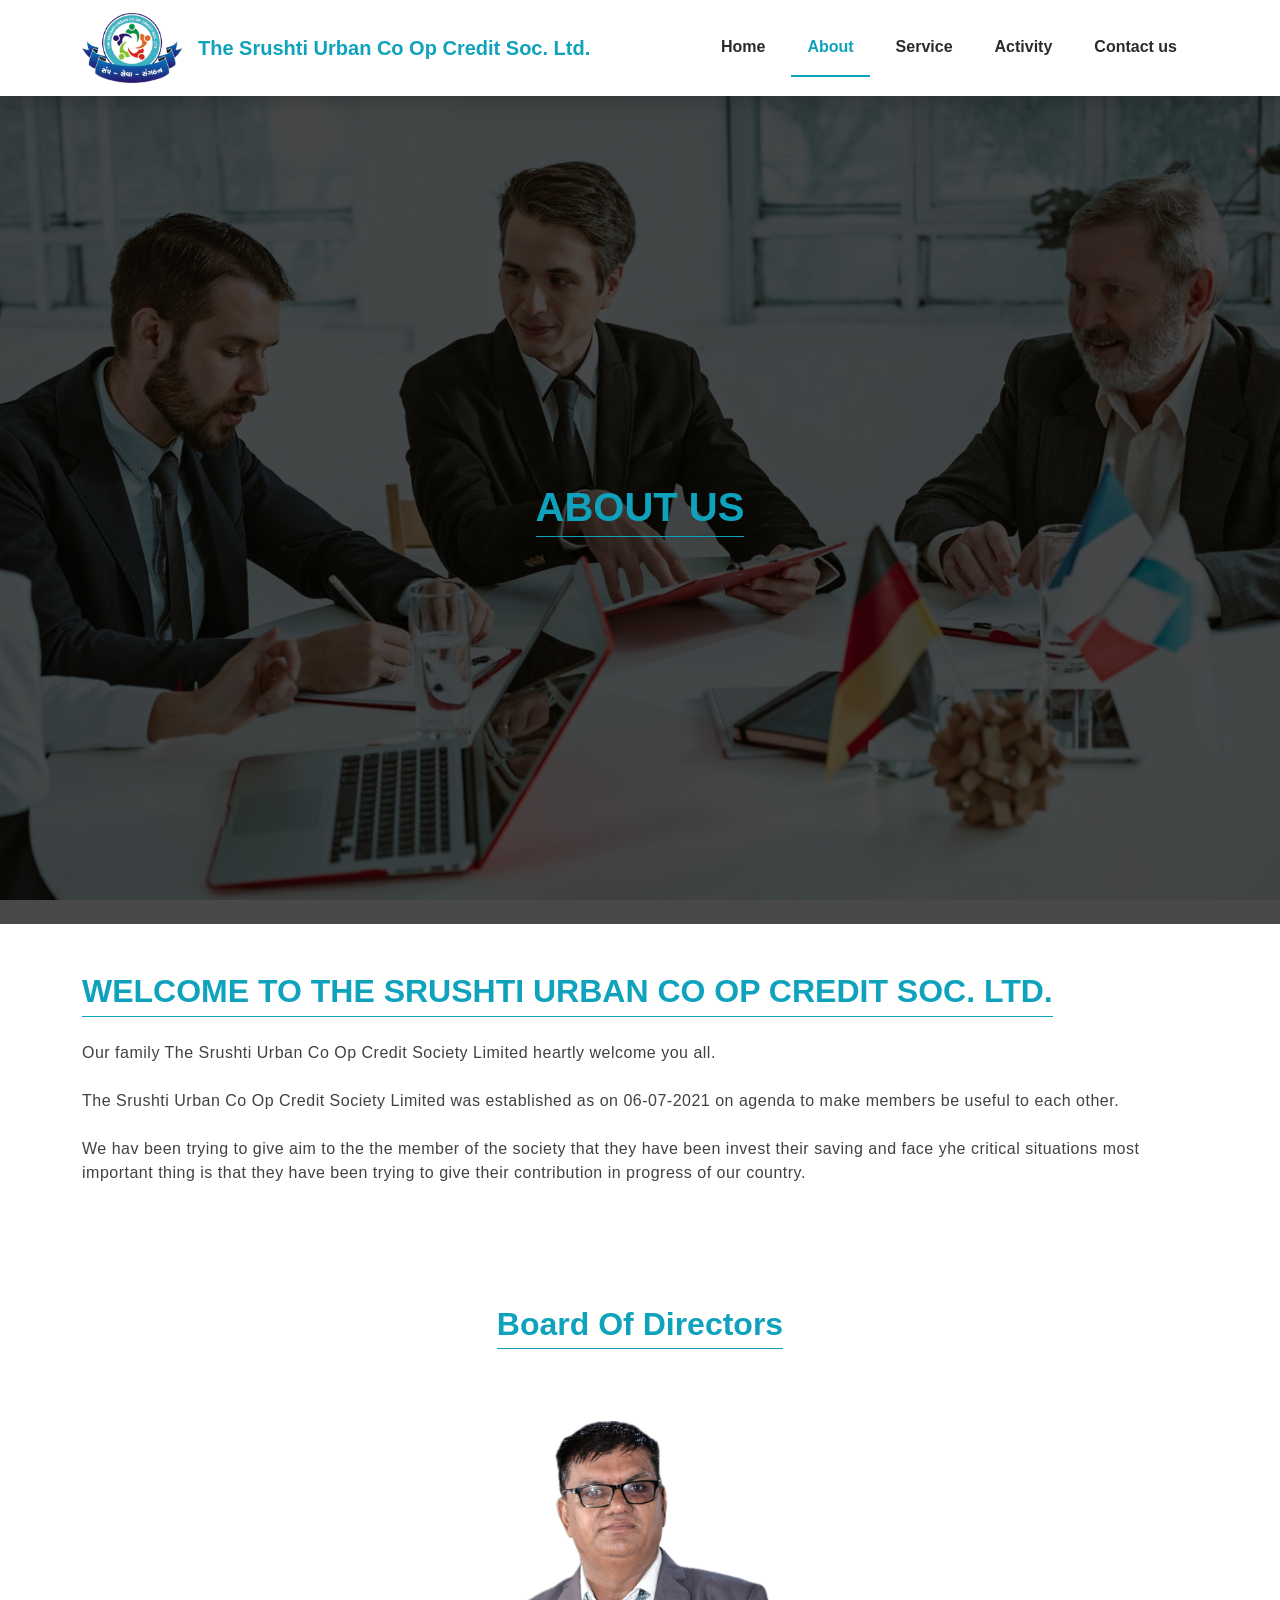
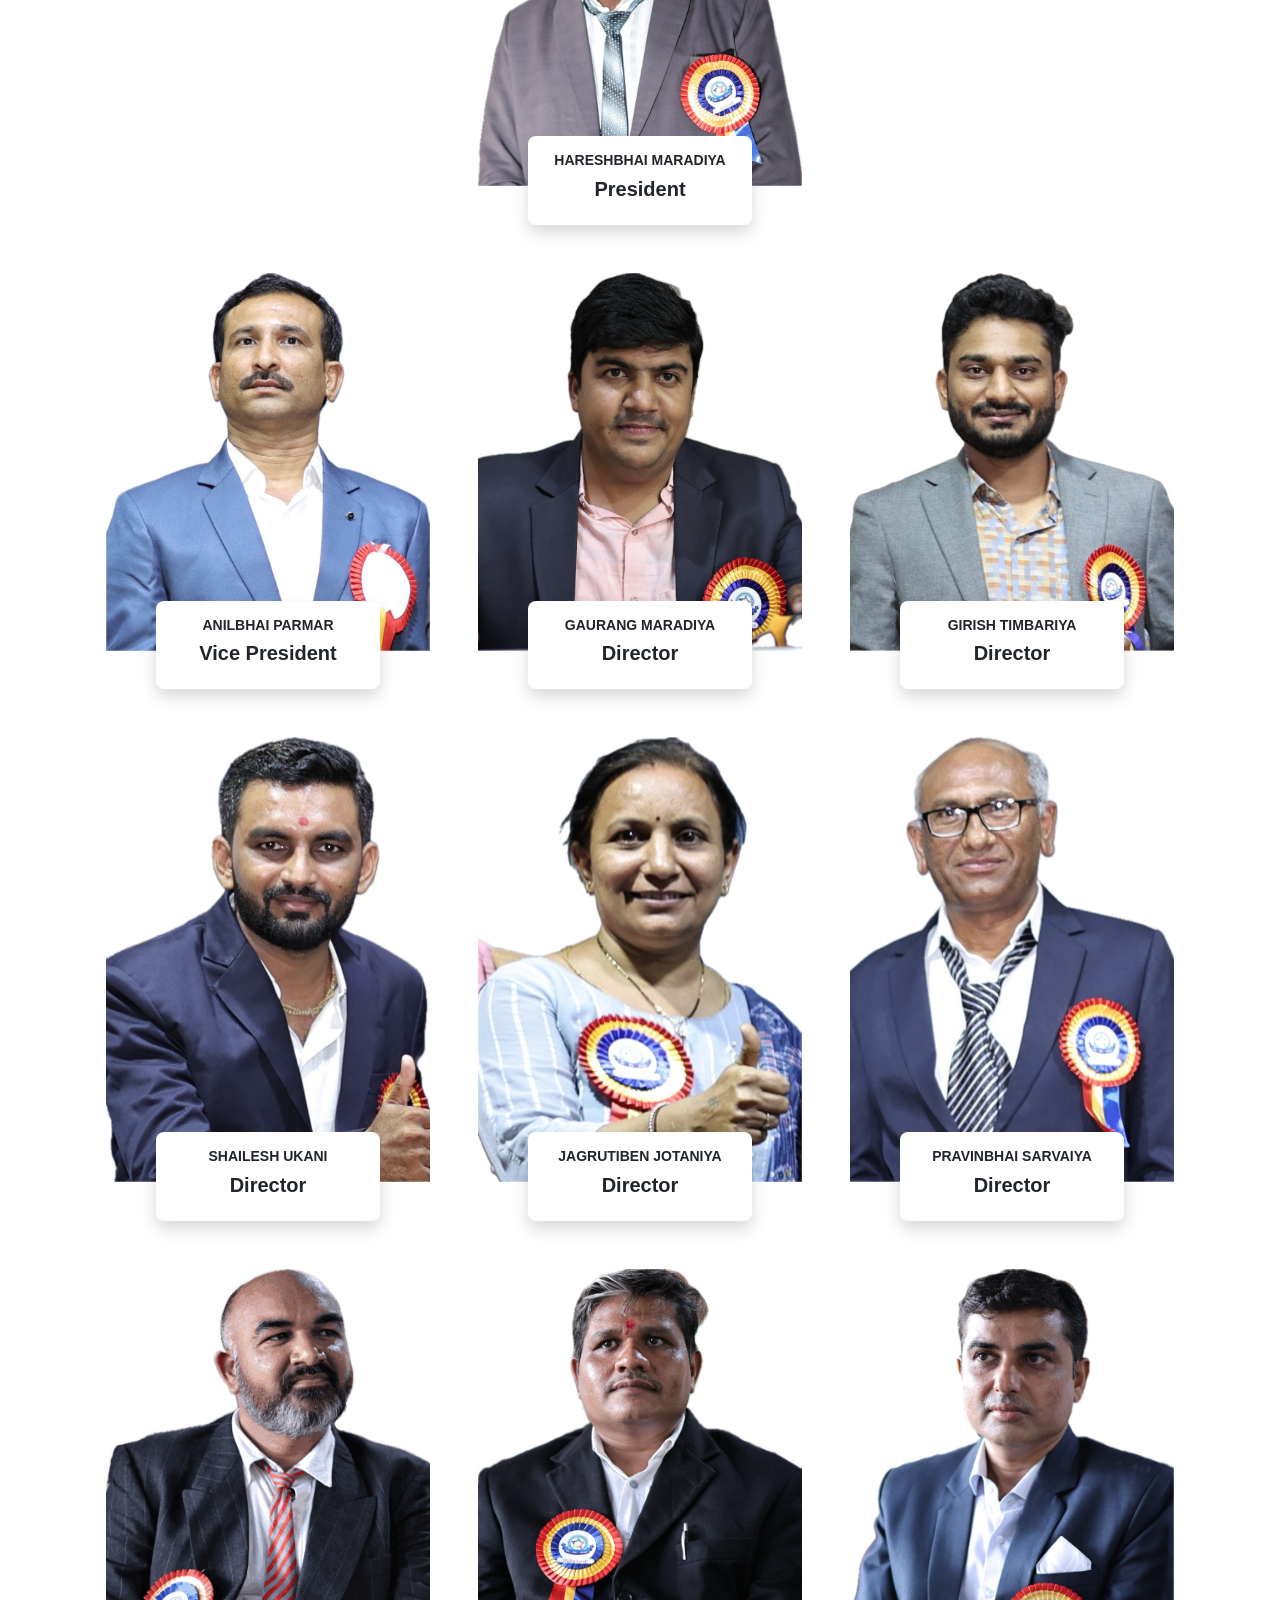
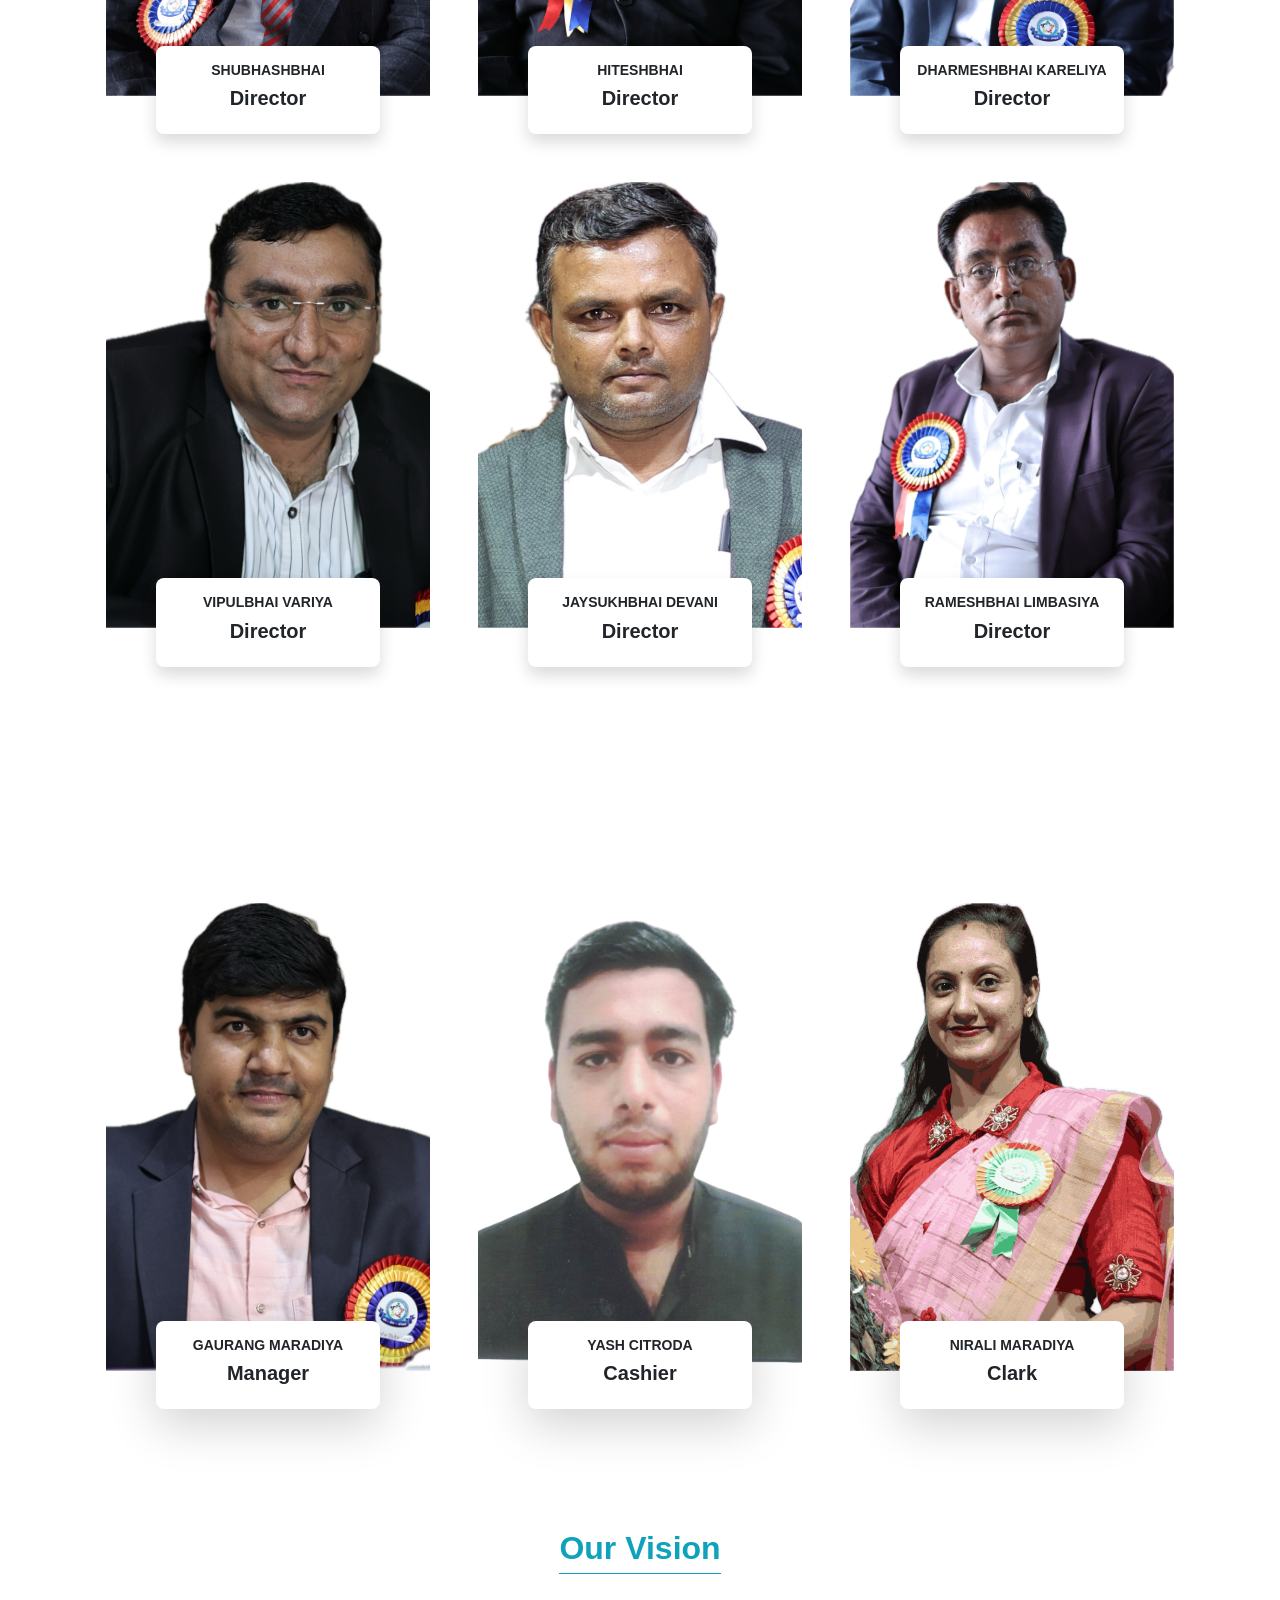
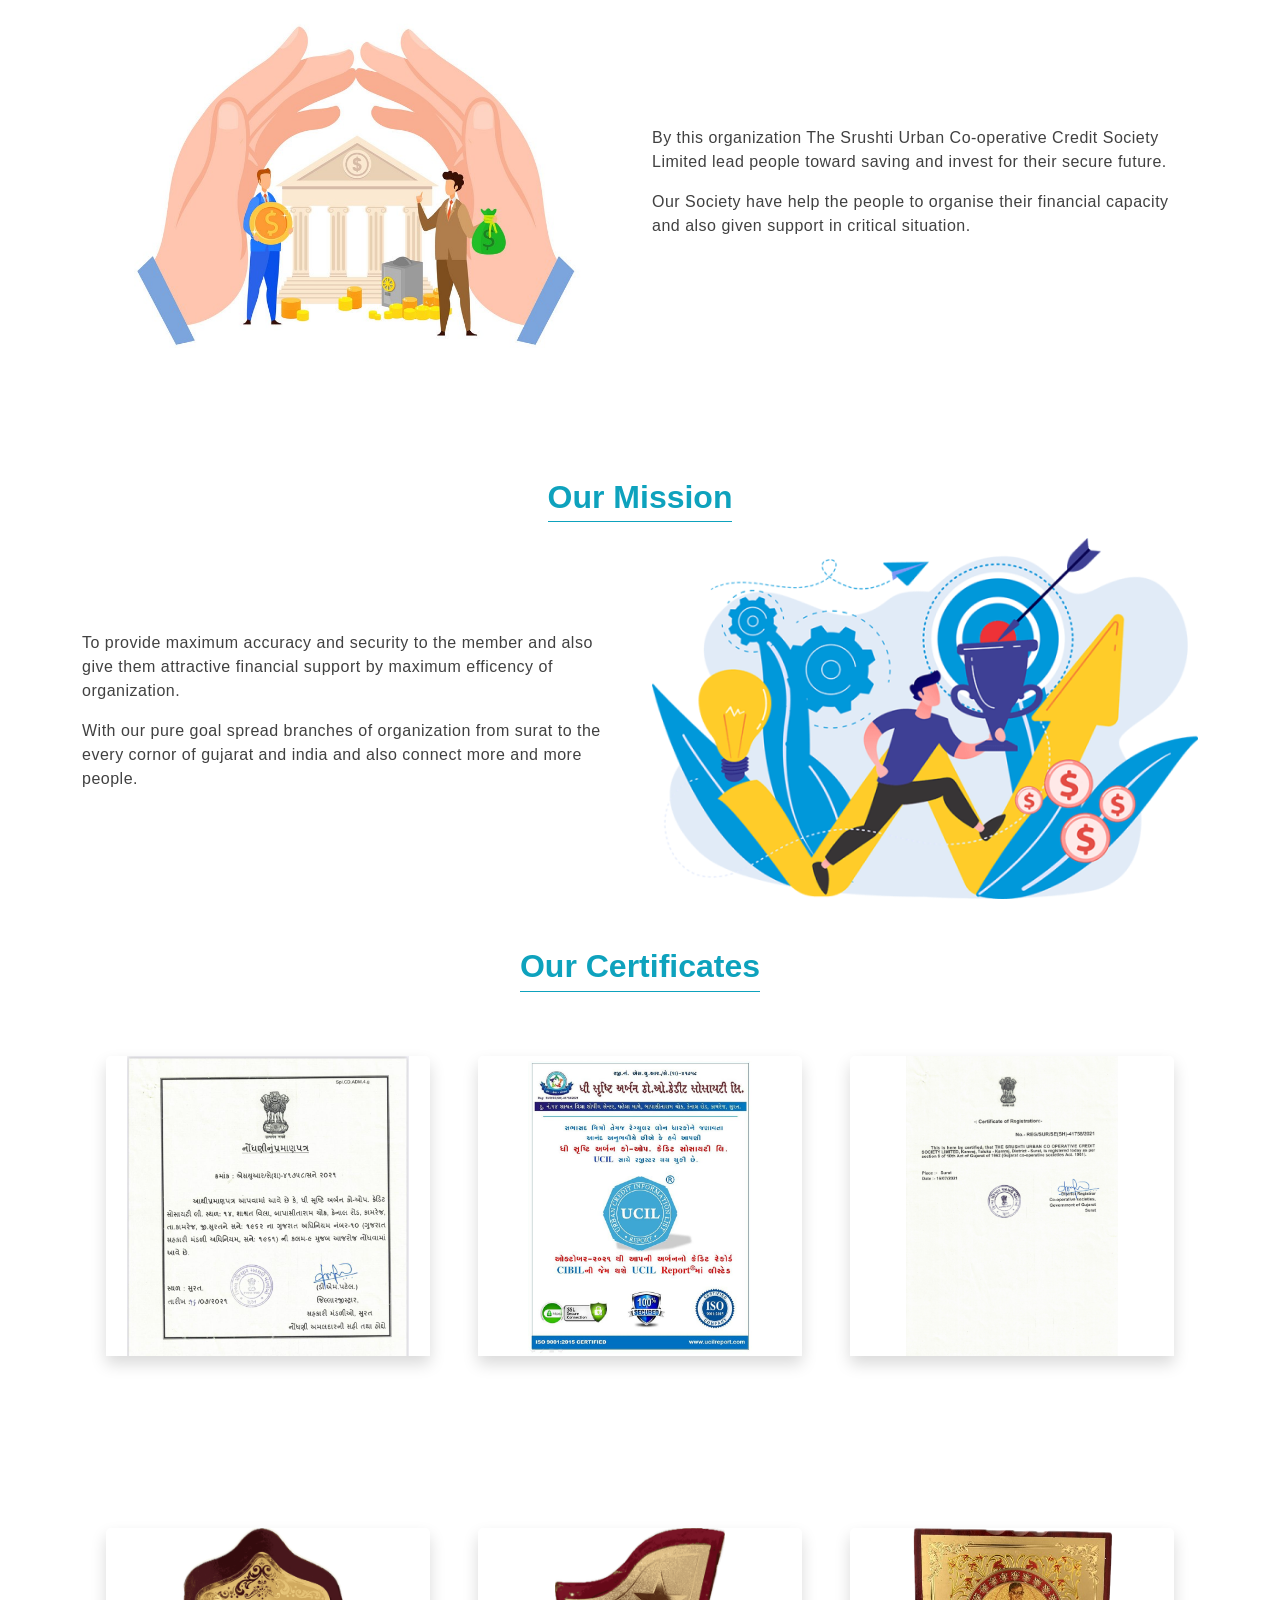
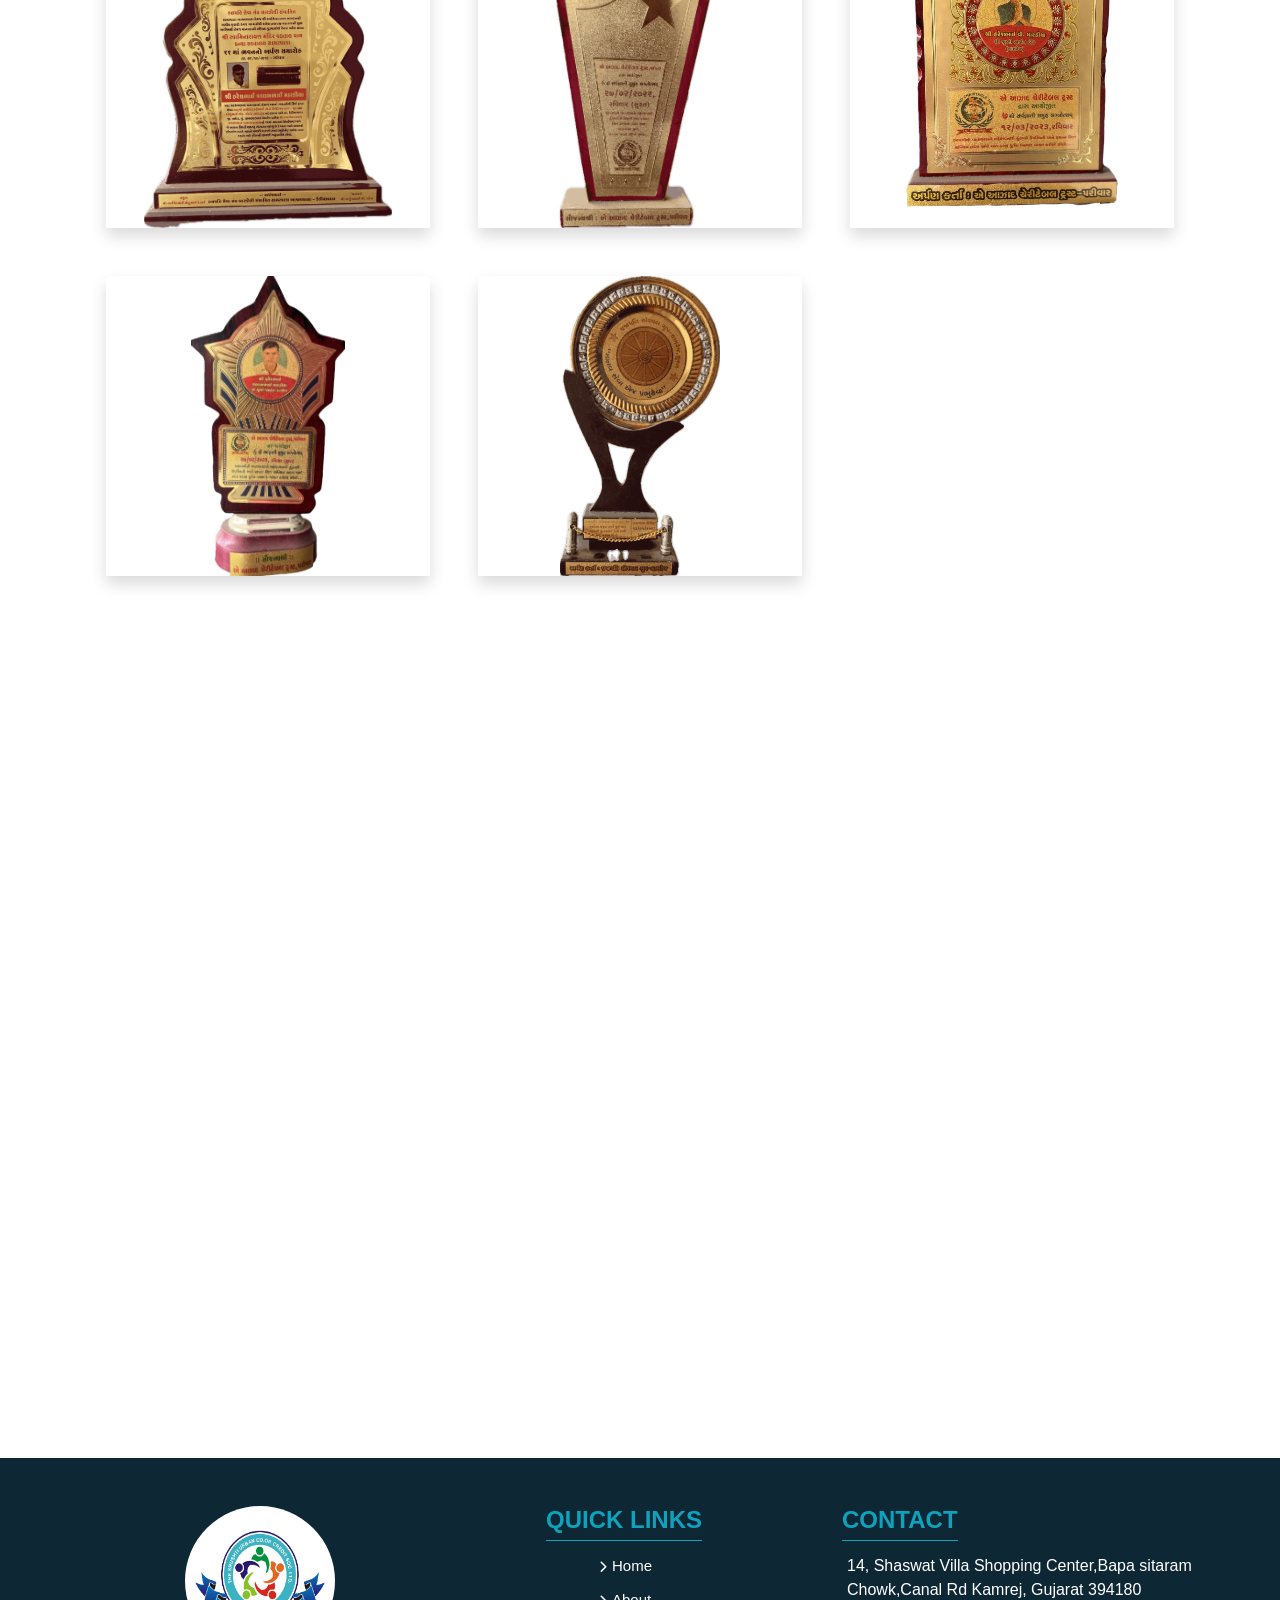
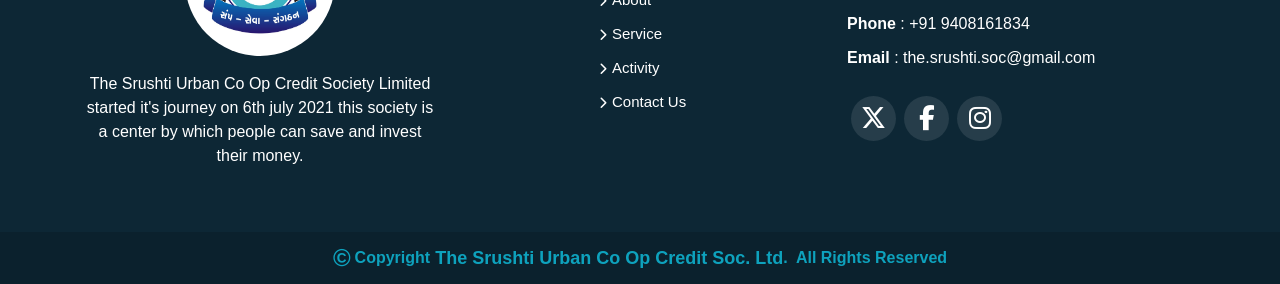
==== commit 88411e57: "changes on all page" ====
--- a/about.html
+++ b/about.html
@@ -96,7 +96,7 @@
 <div class="container py-5">
   <h2 class="txt text-center textunderlines" data-aos="fade-up"
       data-aos-delay="50"
-      data-aos-duration="1500">Board of Directors</h2>
+      data-aos-duration="1500">Board Of Directors</h2>
   <div class="row row-cols-lg-3 row-cols-1 row-cols-md-2 justify-content-center py-4 m-0 g-5">
     <div class="col d-none d-lg-block"></div>
     <div class="col" data-aos="zoom-in"
@@ -510,20 +510,43 @@
           <div class="row row-cols-lg-3 row-cols-1">
             <div class="col">
               <div class="text-center">
-                  <img src="images/LOGO.jpg" width="150px"  height="150px" class="rounded-circle">
-                <p class="my-3 text-white">The Srushti Urban Co Op Credit Society Limited started it's journey on 6th july 2021 this society is a center by which
-                people can save and invest their money.</p>
+                <img
+                  src="images/LOGO.jpg"
+                  width="150px"
+                  height="150px"
+                  class="rounded-circle"
+                />
+                <p class="my-3 text-white">
+                  The Srushti Urban Co Op Credit Society Limited started it's
+                  journey on 6th july 2021 this society is a center by which
+                  people can save and invest their money.
+                </p>
               </div>
             </div>
             <div class="col ps-lg-5">
               <div class="ftlnk ps-lg-5">
                 <h4 class="text-start ps-0 textunderlinestart">Quick Links</h4>
                 <ul class="list-unstyled ps-lg-5">
-                  <li><i class="fa-solid fa-chevron-right"></i><a href="/">Home</a></li>
-                  <li><i class="fa-solid fa-chevron-right"></i><a href="./about">About</a></li>
-                  <li><i class="fa-solid fa-chevron-right"></i><a href="./service">Service</a></li>
-                  <li><i class="fa-solid fa-chevron-right"></i><a href="./activity">Activity</a></li>
-                  <li><i class="fa-solid fa-chevron-right"></i><a href="./contact">Contact Us</a></li>
+                  <li>
+                    <i class="fa-solid fa-chevron-right"></i
+                    ><a href="/">Home</a>
+                  </li>
+                  <li>
+                    <i class="fa-solid fa-chevron-right"></i
+                    ><a href="./about">About</a>
+                  </li>
+                  <li>
+                    <i class="fa-solid fa-chevron-right"></i
+                    ><a href="./service">Service</a>
+                  </li>
+                  <li>
+                    <i class="fa-solid fa-chevron-right"></i
+                    ><a href="./activity">Activity</a>
+                  </li>
+                  <li>
+                    <i class="fa-solid fa-chevron-right"></i
+                    ><a href="./contact">Contact Us</a>
+                  </li>
                 </ul>
               </div>
             </div>
@@ -532,19 +555,39 @@
                 <h4 class="text-start ps-0 textunderlinestart">Contact</h4>
                 <ul class="list-unstyled">
                   <li>
-                  14, Shaswat Villa Shopping Center,Bapa sitaram Chowk,Canal
-                  Rd, Kamrej, Gujarat 394180
-                </li>
-                  <li><span class="fw-semibold">Phone</span>: +91 9408161834</li>
-                  <li><span class="fw-semibold">Email</span>: the.srushti.soc@gmail.com</li>
-                  <li class="d-flex justify-content-start align-items-center mt-3 sclmd">
-                    <a href="https://twitter.com/SrushtiUrban" target="_blank" class="px-2 mx-1"><i class="fa-brands fa-x-twitter p-0"></i></a>
-                    <a href="https://www.facebook.com/people/The-Srushti-Urban-Co-Op-Credit-Soc-Ltd/100075966432986/" target="_blank" class="px-2 mx-1"><i class="fa-brands fa-facebook-f p-0"></i></a>
-                    <a href="https://www.instagram.com/the_srushti_urban_?igsh=ZGNjOWZkYTE3MQ%3D%3D&utm_source=qr" target="_blank" class="px-2 mx-1"><i class="fa-brands fa-instagram p-0"></i></a>
+                    14, Shaswat Villa Shopping Center,Bapa sitaram Chowk,Canal Rd
+                    Kamrej, Gujarat 394180
+                  </li>
+                  <li><span class="fw-semibold">Phone</span> : +91 9408161834</li>
+                  <li>
+                    <span class="fw-semibold">Email</span> :
+                    the.srushti.soc@gmail.com
+                  </li>
+                  <li
+                    class="d-flex justify-content-start align-items-center mt-3 sclmd"
+                  >
+                    <a
+                      href="https://twitter.com/SrushtiUrban"
+                      target="_blank"
+                      class="px-2 mx-1"
+                      ><i class="fa-brands fa-x-twitter p-0"></i
+                    ></a>
+                    <a
+                      href="https://www.facebook.com/people/The-Srushti-Urban-Co-Op-Credit-Soc-Ltd/100075966432986/"
+                      target="_blank"
+                      class="px-2 mx-1"
+                      ><i class="fa-brands fa-facebook-f p-0"></i
+                    ></a>
+                    <a
+                      href="https://www.instagram.com/the_srushti_urban_?igsh=ZGNjOWZkYTE3MQ%3D%3D&utm_source=qr"
+                      target="_blank"
+                      class="px-2 mx-1"
+                      ><i class="fa-brands fa-instagram p-0"></i
+                    ></a>
                   </li>
                 </ul>
               </div>
-            </div>      
+            </div>
           </div>
         </div>
       </div>
--- a/style.css
+++ b/style.css
@@ -131,7 +131,6 @@
   width: fit-content;
   padding-bottom: 5px;
   margin: 0 auto;
-  text-transform: uppercase;
 }
 .textunderlinestart{
   border-bottom: 1.6px solid var(--primary-color);
@@ -176,7 +175,7 @@
   font-size: 16px;
   font-weight: 500;
   color: rgb(65, 65, 65);
-  letter-spacing: 1px;
+  letter-spacing: 0.5px; 
 }
 .txt{
   color: var(--primary-color);
@@ -402,6 +401,7 @@
 }
 .sbmtbtn {
   background-color: var(--primary-color);
+  border:1px solid var(--primary-color) !important;
 }
 
 .sbmtbtn:hover {
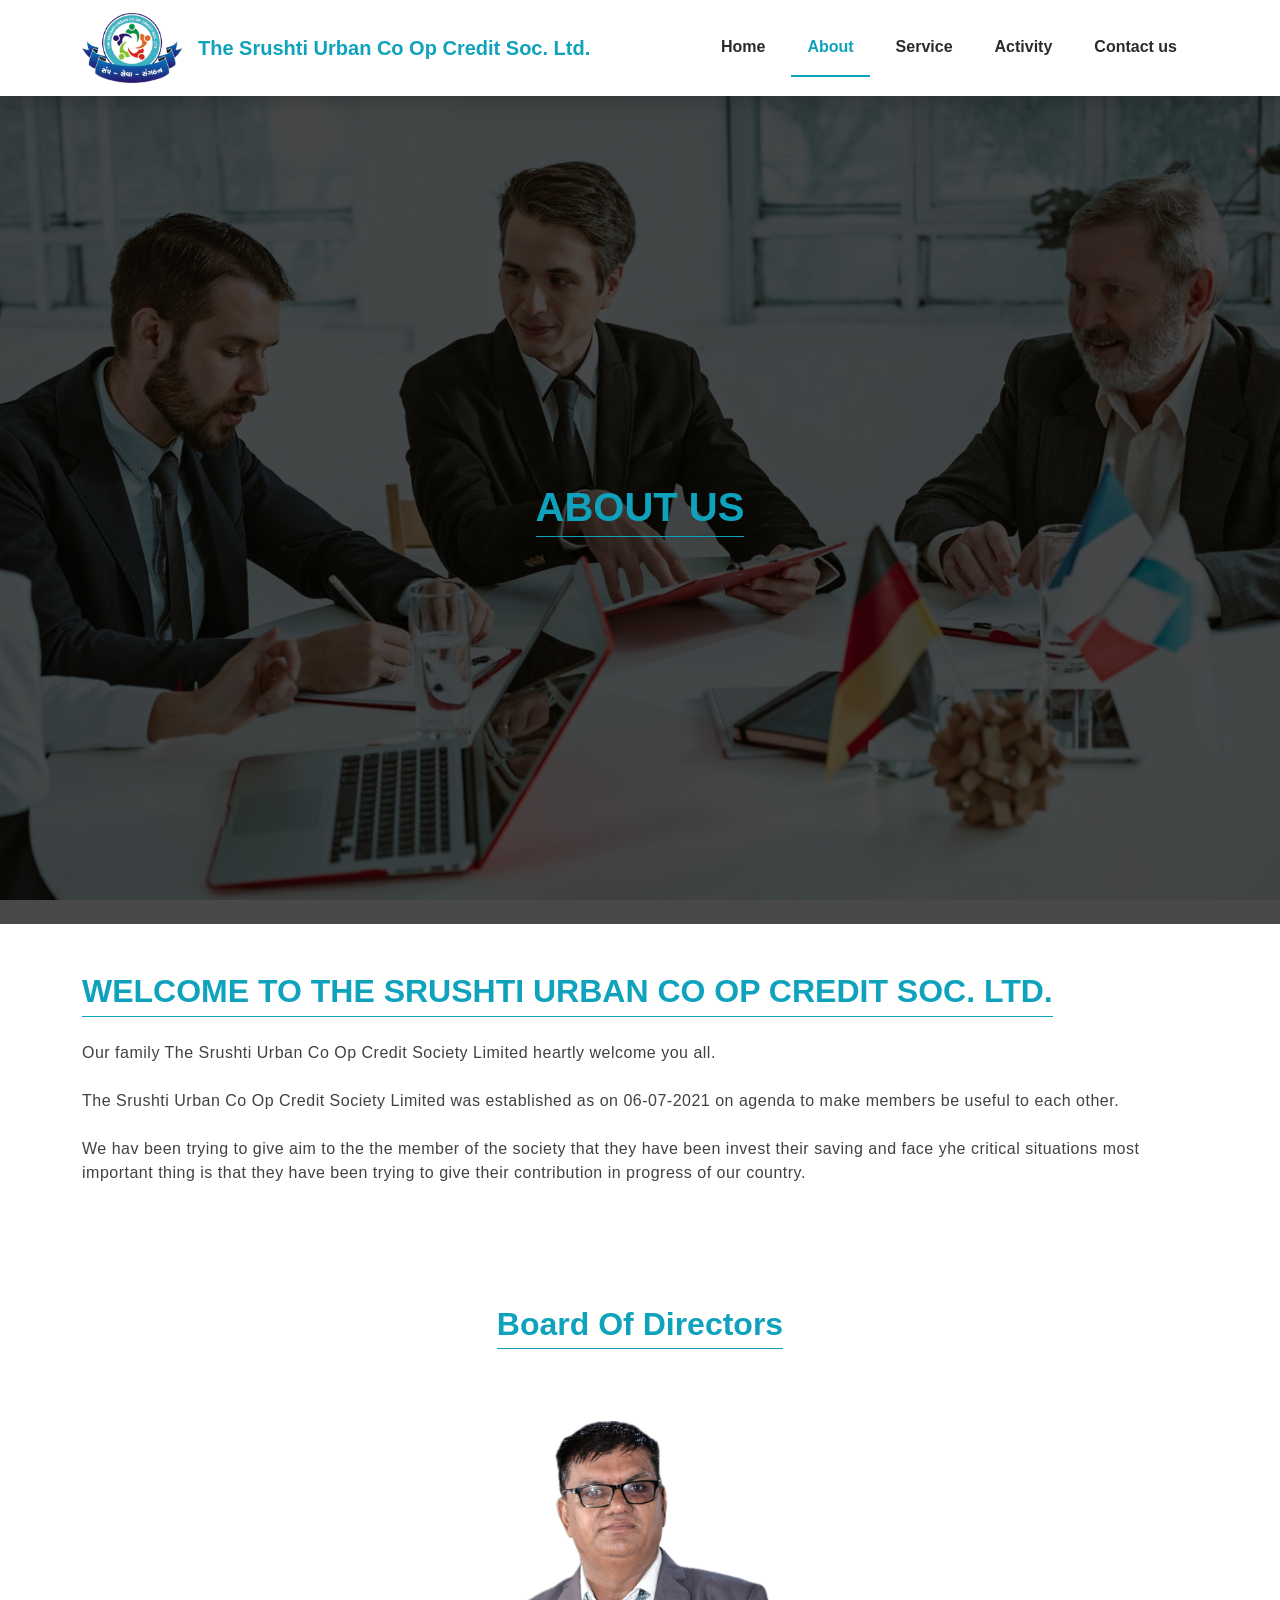
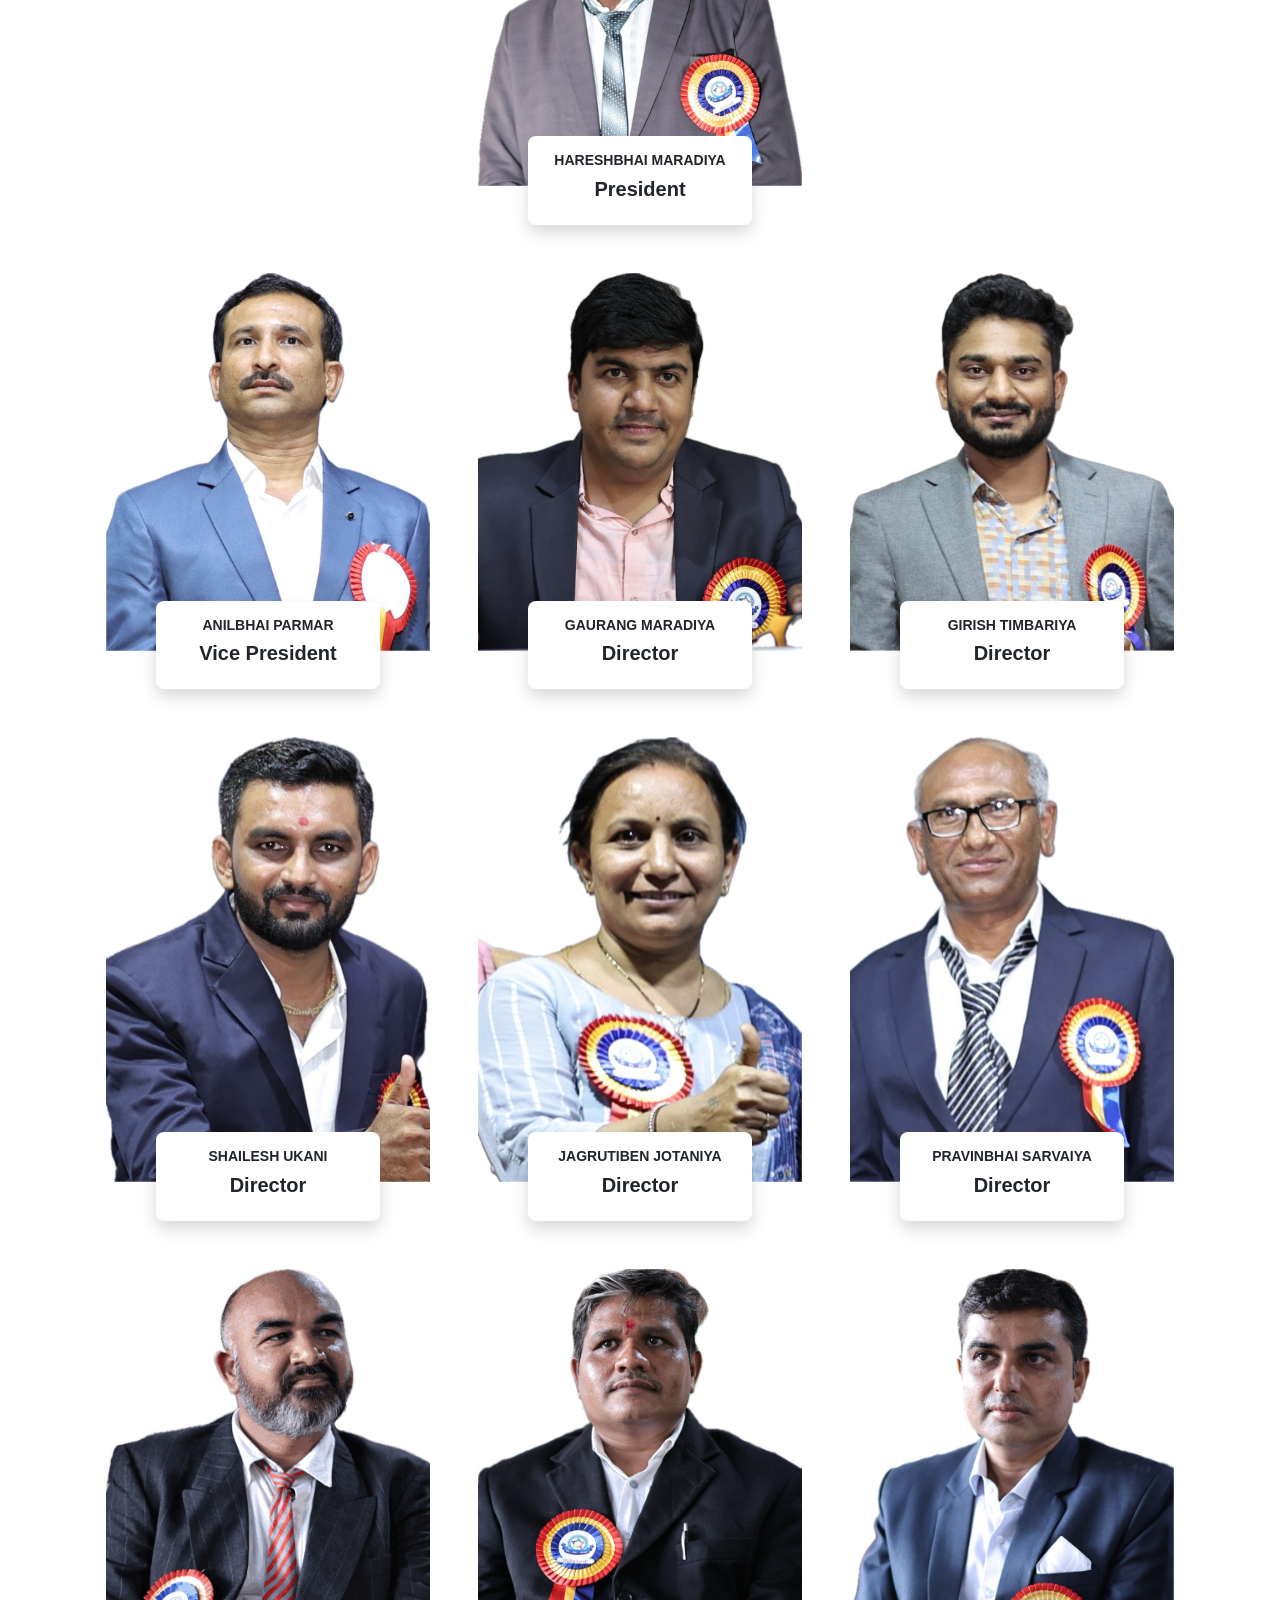
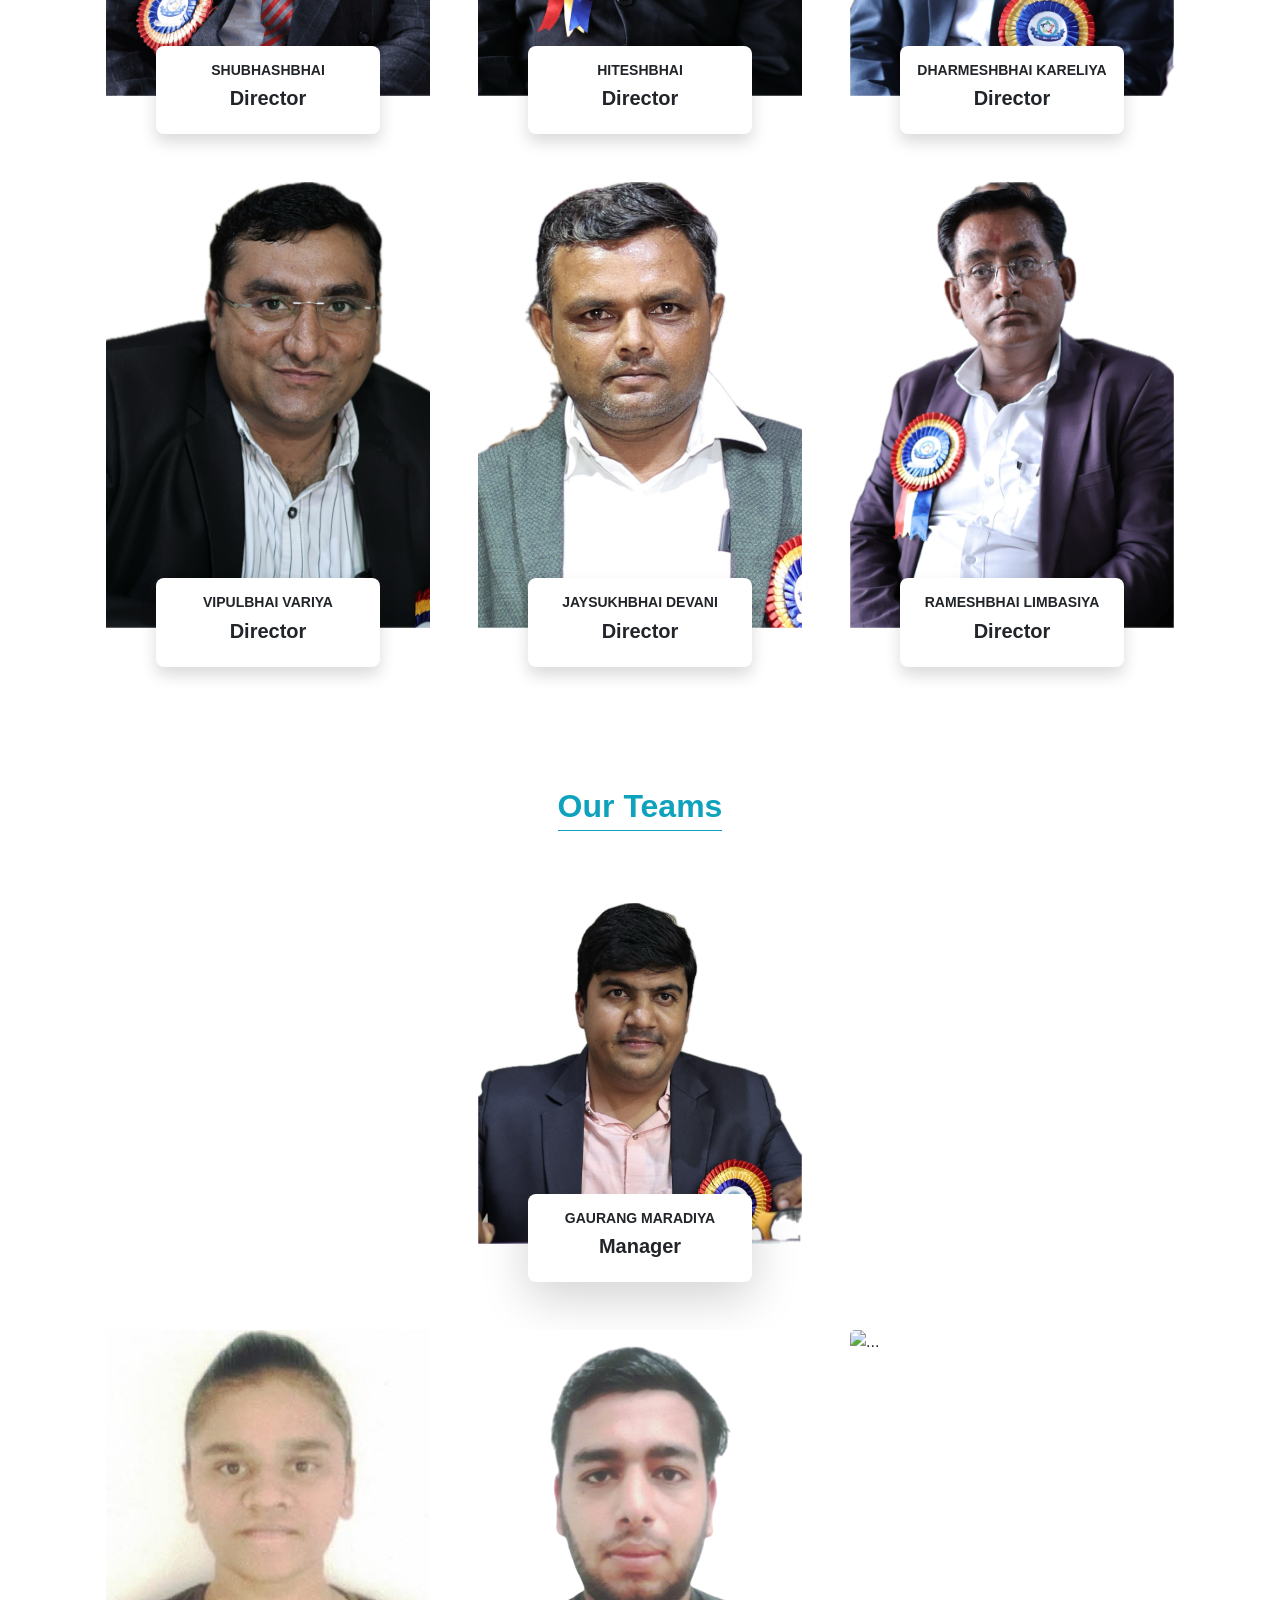
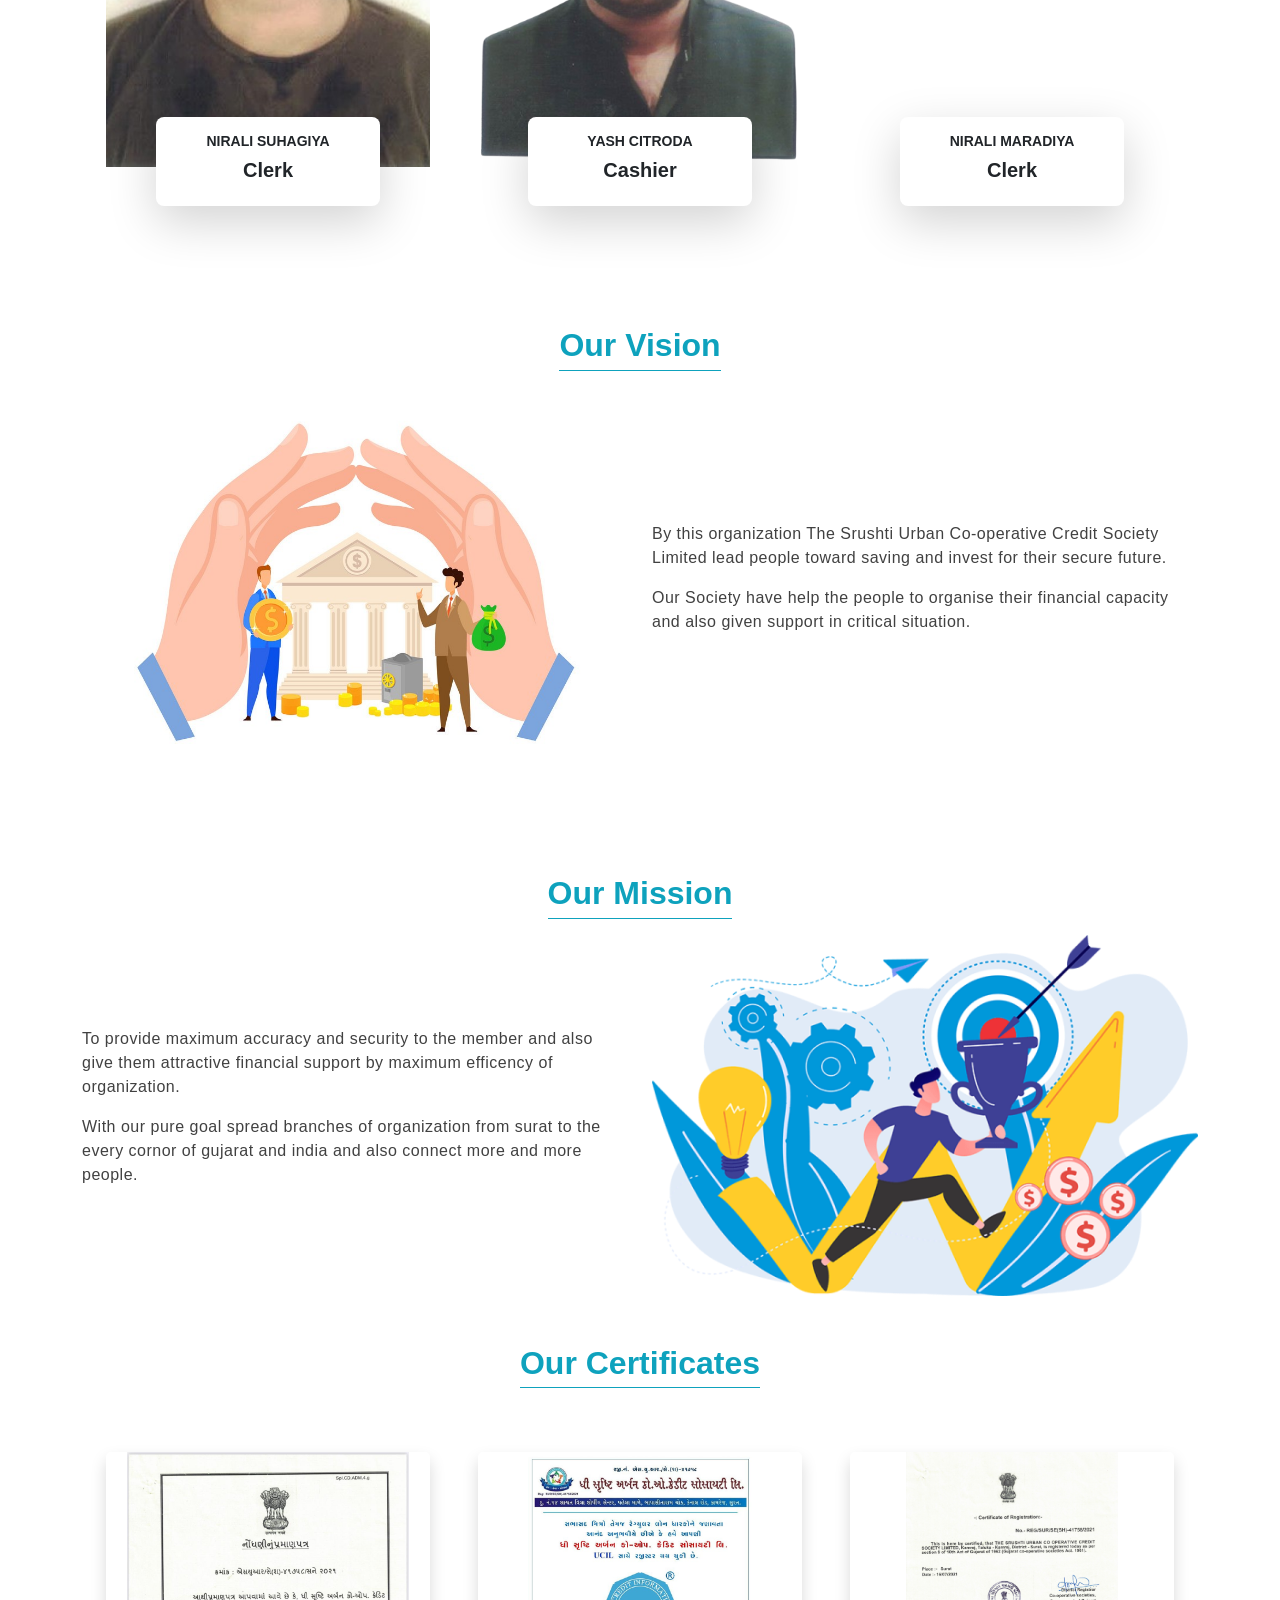
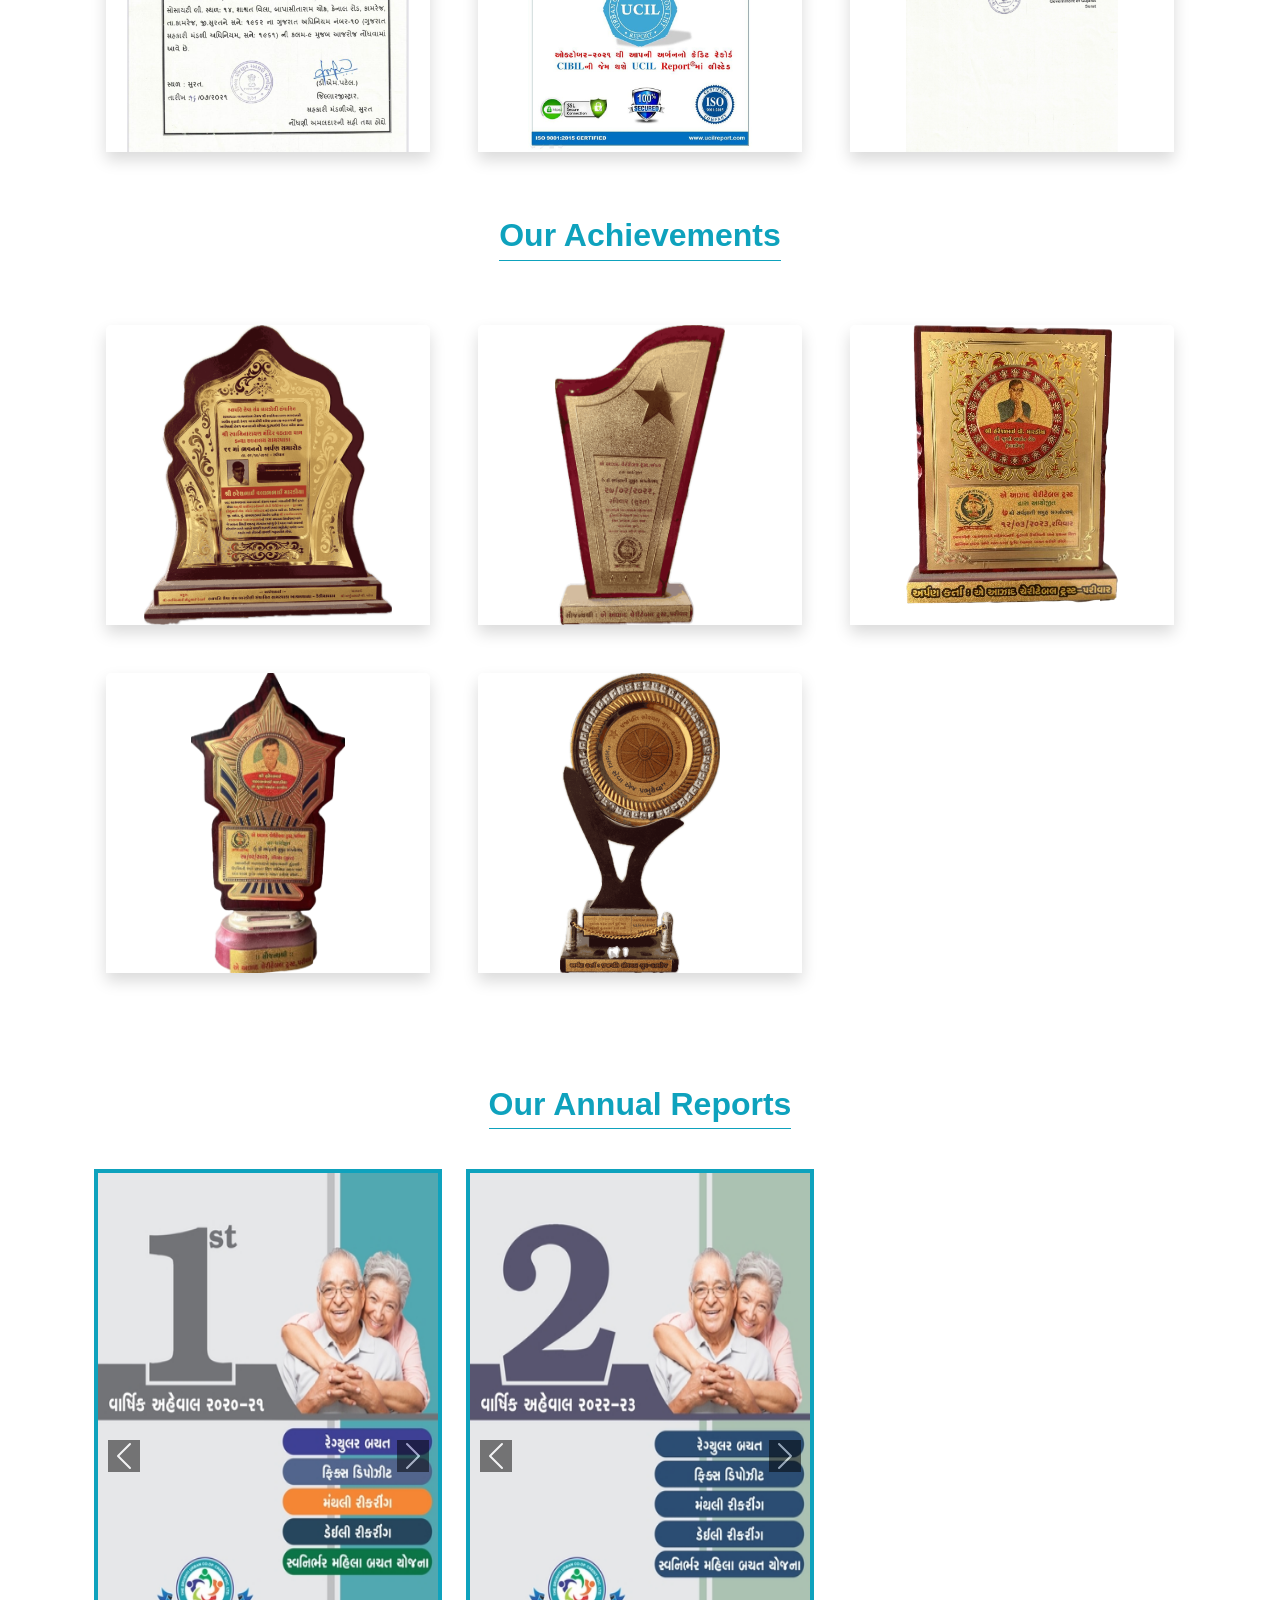
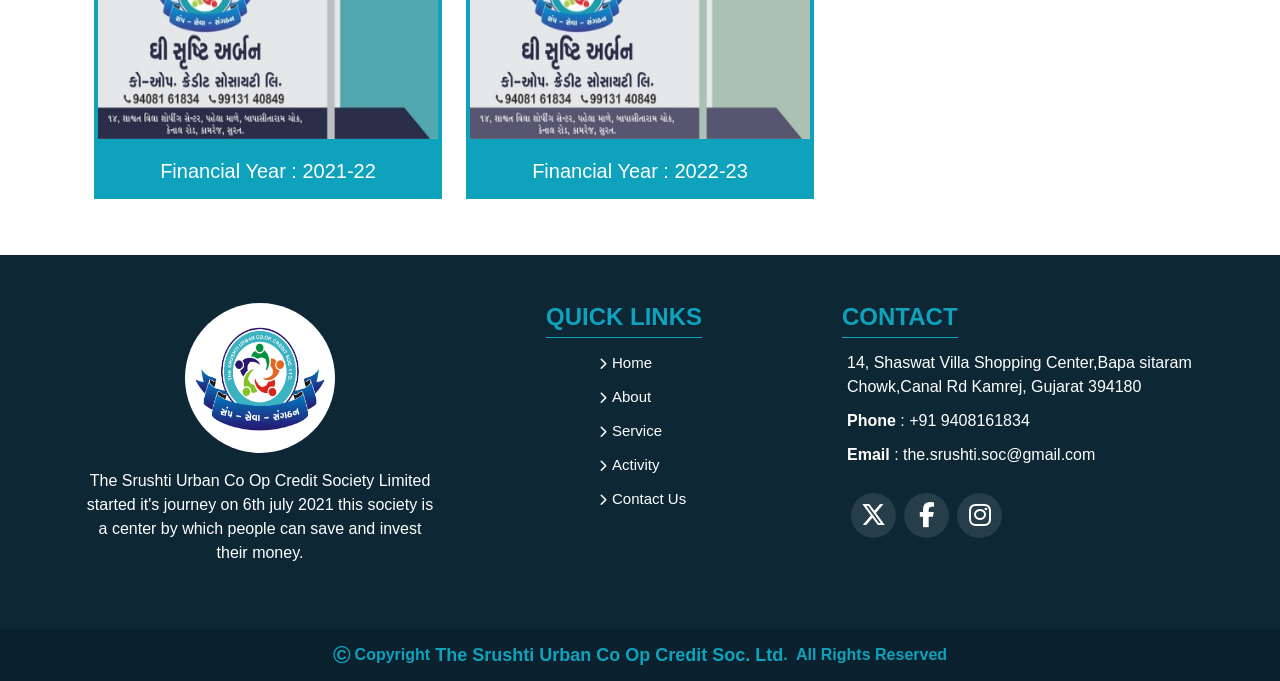
==== commit 37813d9b: "new version update" ====
--- a/about.html
+++ b/about.html
@@ -257,6 +257,7 @@
     data-aos-delay="50"
       data-aos-duration="1500">Our Teams</h2>
     <div class="row row-cols-lg-3 row-cols-1 row-cols-md-2 py-4 m-0 g-5">
+      <div class="col d-none d-lg-block"></div>
       <div class="col"  data-aos="zoom-in"
       data-aos-delay="50"
       data-aos-duration="1800">
@@ -269,6 +270,18 @@
         </div>
       </div>
 
+      <div class="col d-none d-lg-block"></div>
+      <div class="col" data-aos="zoom-in"
+      data-aos-delay="50"
+      data-aos-duration="1800">
+        <div class="card h-100 border-0 justify-content-center " style="height: 324px;">
+          <img src="./images/cleark.jpg" class="card-img-top mmbr-img object-fit-cover " alt="...">
+          <div class="card-body text-center shadow-lg rounded-3 mmbr">
+            <h5 class="card-title textsizeabout">NIRALI SUHAGIYA</h5>
+            <h4 class="h5 fw-semibold">Clerk</h4>       
+          </div>
+        </div>
+      </div>
       <div class="col" data-aos="zoom-in"
       data-aos-delay="50"
       data-aos-duration="1800">
@@ -287,10 +300,11 @@
           <img src="aboutimage/STAFF.png" class="card-img-top mmbr-img object-fit-cover" alt="...">
           <div class="card-body text-center shadow-lg rounded-3 mmbr">
             <h5 class="card-title textsizeabout">NIRALI MARADIYA</h5>
-            <h4 class="h5 fw-semibold">Clark</h4>       
-          </div>
-        </div>
-      </div>
+            <h4 class="h5 fw-semibold">Clerk</h4>       
+          </div>
+        </div>
+      </div>
+     
     </div>
   </div>
 <!-- our-team-end -->
--- a/style.css
+++ b/style.css
@@ -131,6 +131,7 @@
   width: fit-content;
   padding-bottom: 5px;
   margin: 0 auto;
+  text-transform: capitalize !important;
 }
 .textunderlinestart{
   border-bottom: 1.6px solid var(--primary-color);
@@ -238,6 +239,60 @@
 .counter h2{
   color: var(--primary-color);
 }
+
+
+
+/* annual meeting */
+.box {
+  width: 200px; height: 300px;
+  position: relative;
+
+}
+.ribbon {
+  position: absolute;
+  right: -5px; top: -5px;
+  z-index: 1;
+  overflow: hidden;
+  width: 90px; height: 90px;
+  text-align: right;
+}
+.ribbon span {
+  font-size: 15px;
+  font-weight: bold;
+  color: #FFF;
+  text-transform: uppercase;
+  text-align: center;
+  line-height: 20px;
+  transform: rotate(45deg);
+  transform: rotate(45deg);
+  width: 100px;
+  display: block;
+  background: #79A70A;
+  background: linear-gradient(#142864 0%, #142864 100%);
+  box-shadow: 0 3px 10px -5px rgba(0, 0, 0, 1);
+  position: absolute;
+  top: 19px; right: -21px;
+}
+.ribbon span::before {
+  content: "";
+  position: absolute; left: 0px; top: 100%;
+  z-index: -1;
+  border-left: 3px solid #142864;
+  border-right: 3px solid transparent;
+  border-bottom: 3px solid transparent;
+  border-top: 3px solid #142864;
+}
+.ribbon span::after {
+  content: "";
+  position: absolute; right: 0px; top: 100%;
+  z-index: -1;
+  border-left: 3px solid transparent;
+  border-right: 3px solid #142864;
+  border-bottom: 3px solid transparent;
+  border-top: 3px solid #142864;
+}
+
+
 /* footer */
 
 .footer {
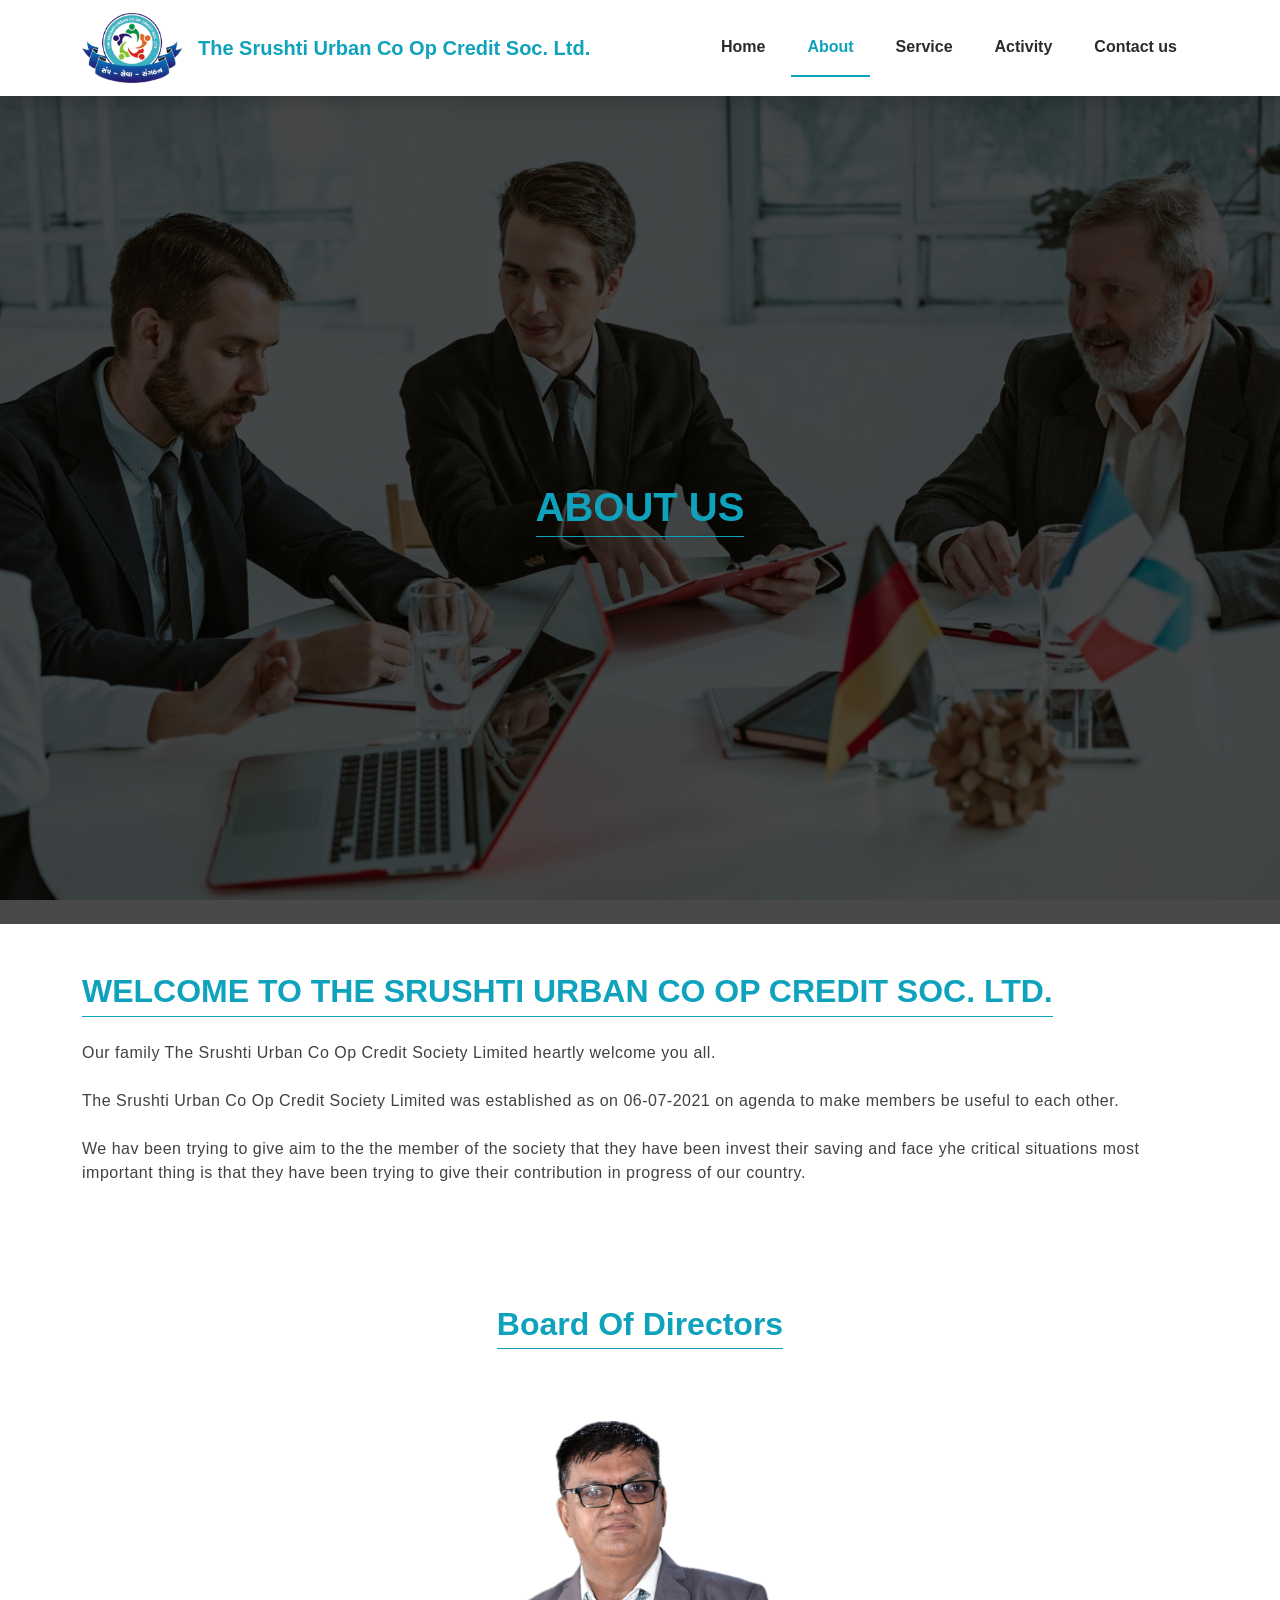
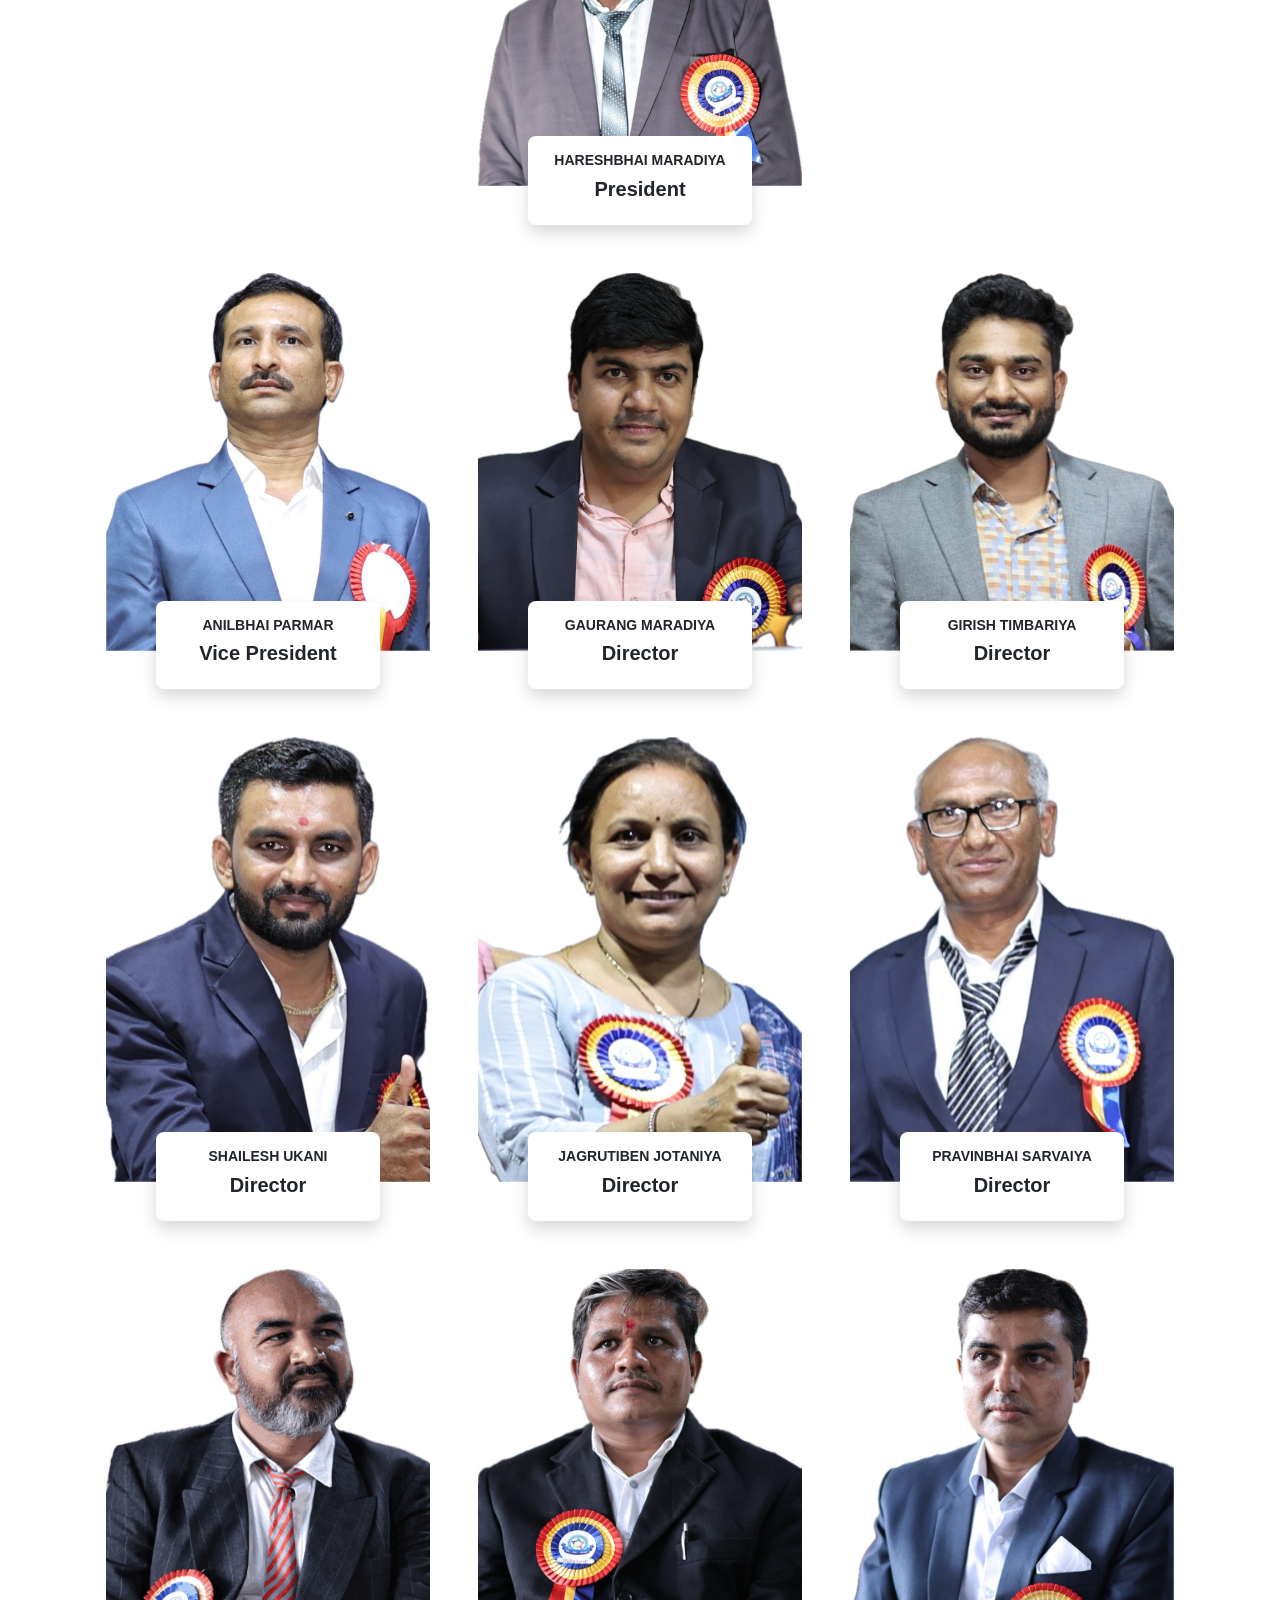
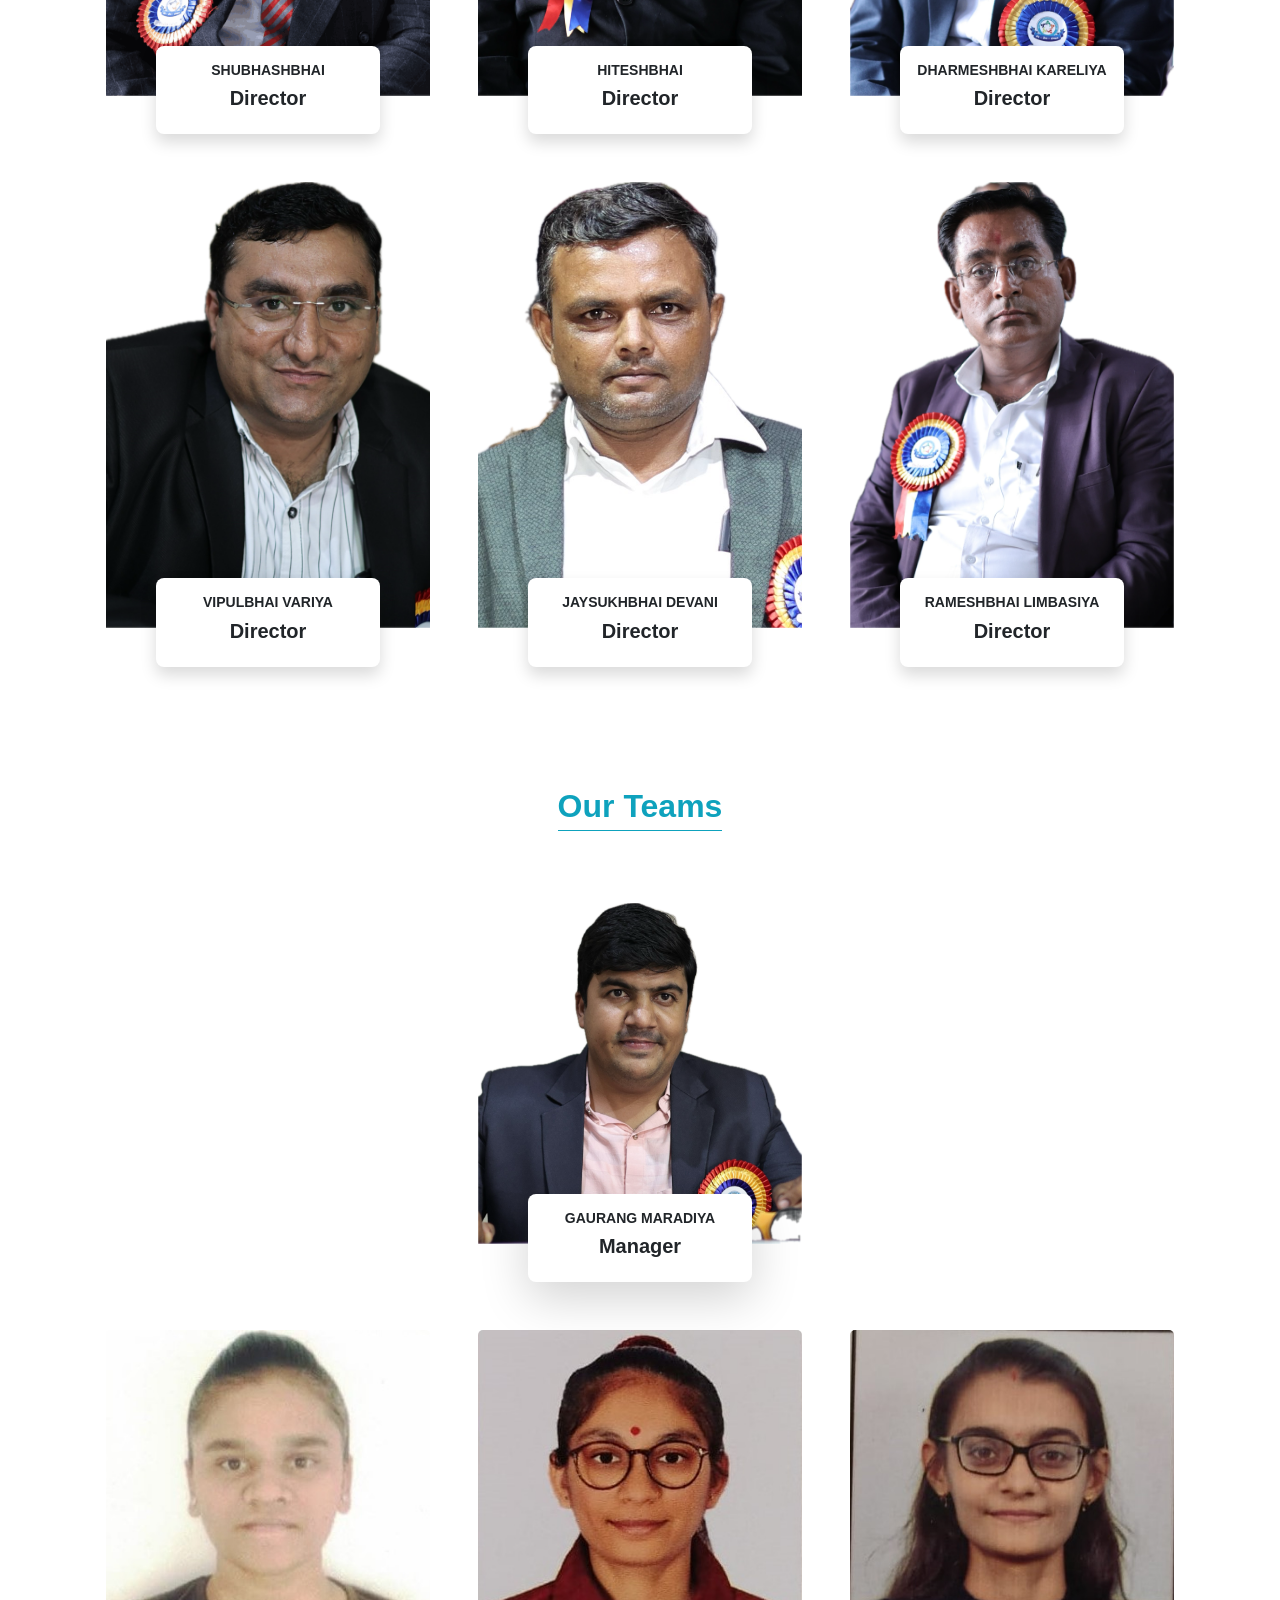
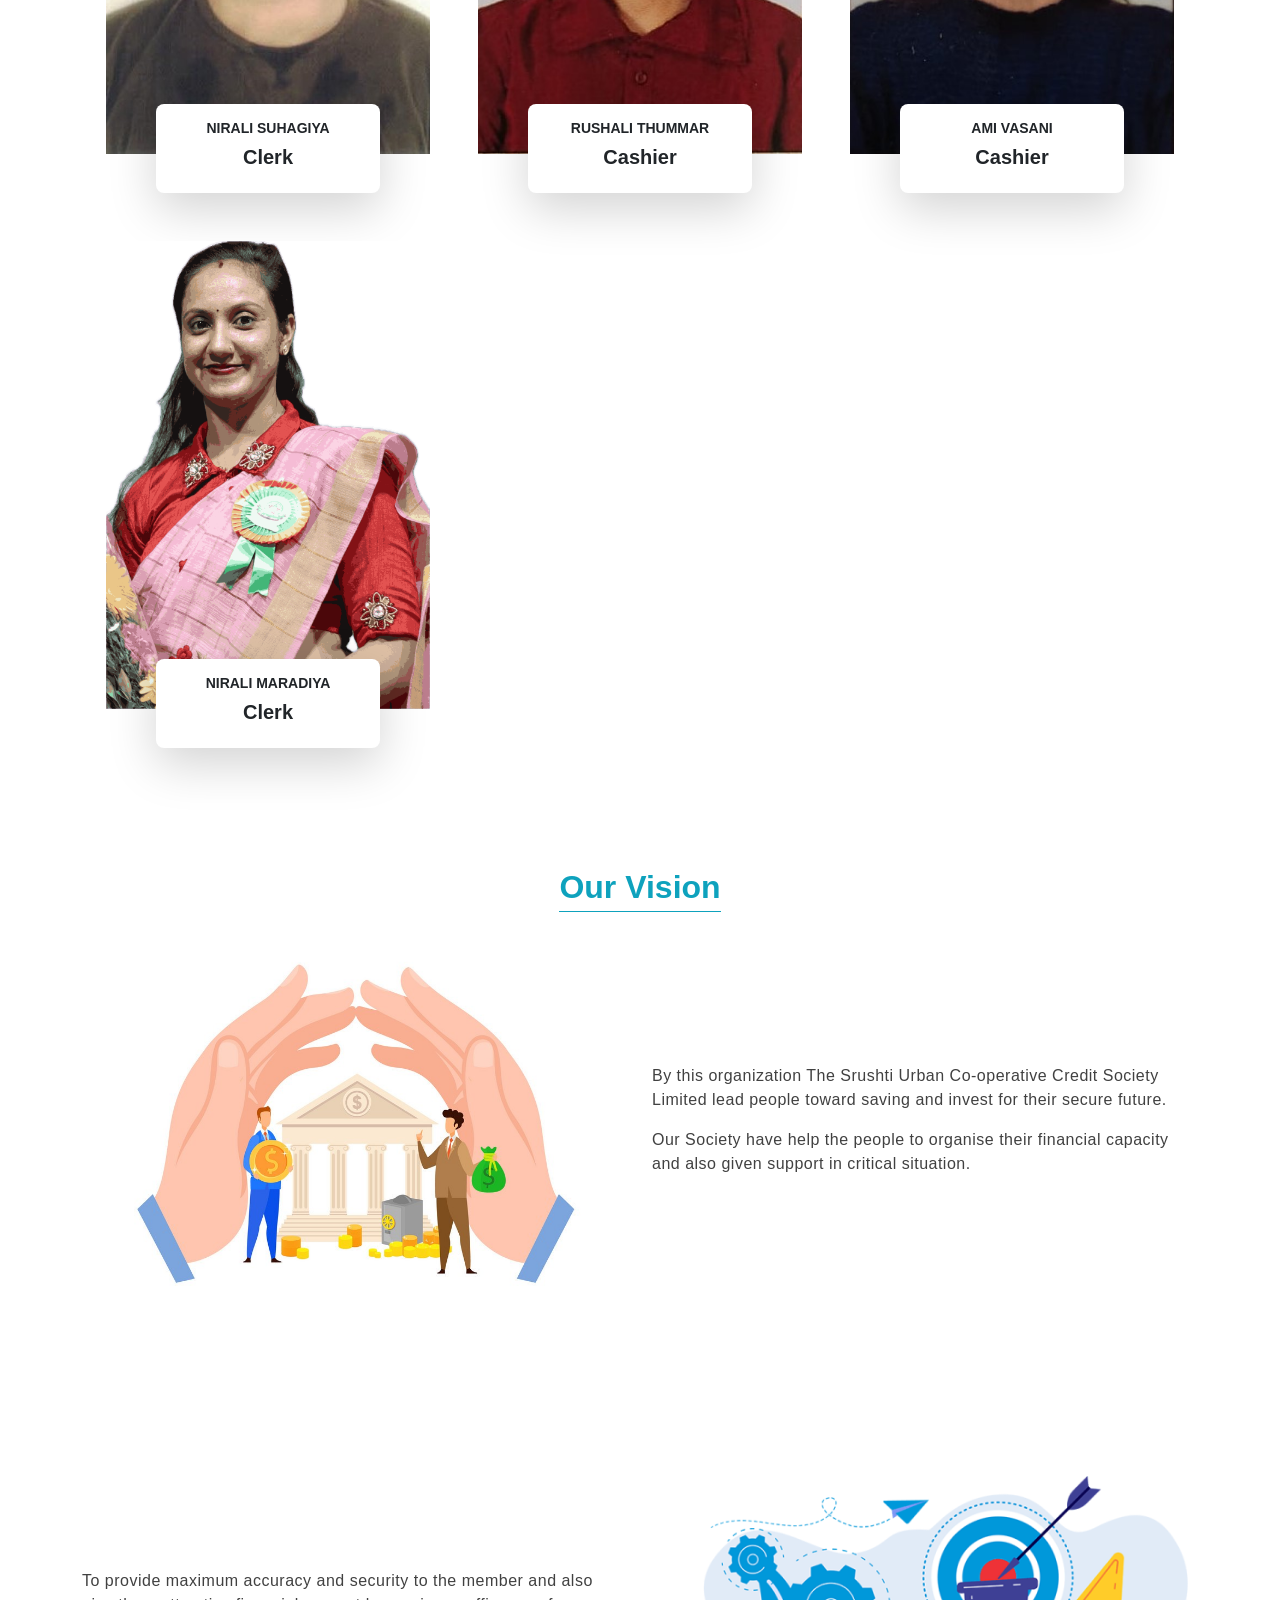
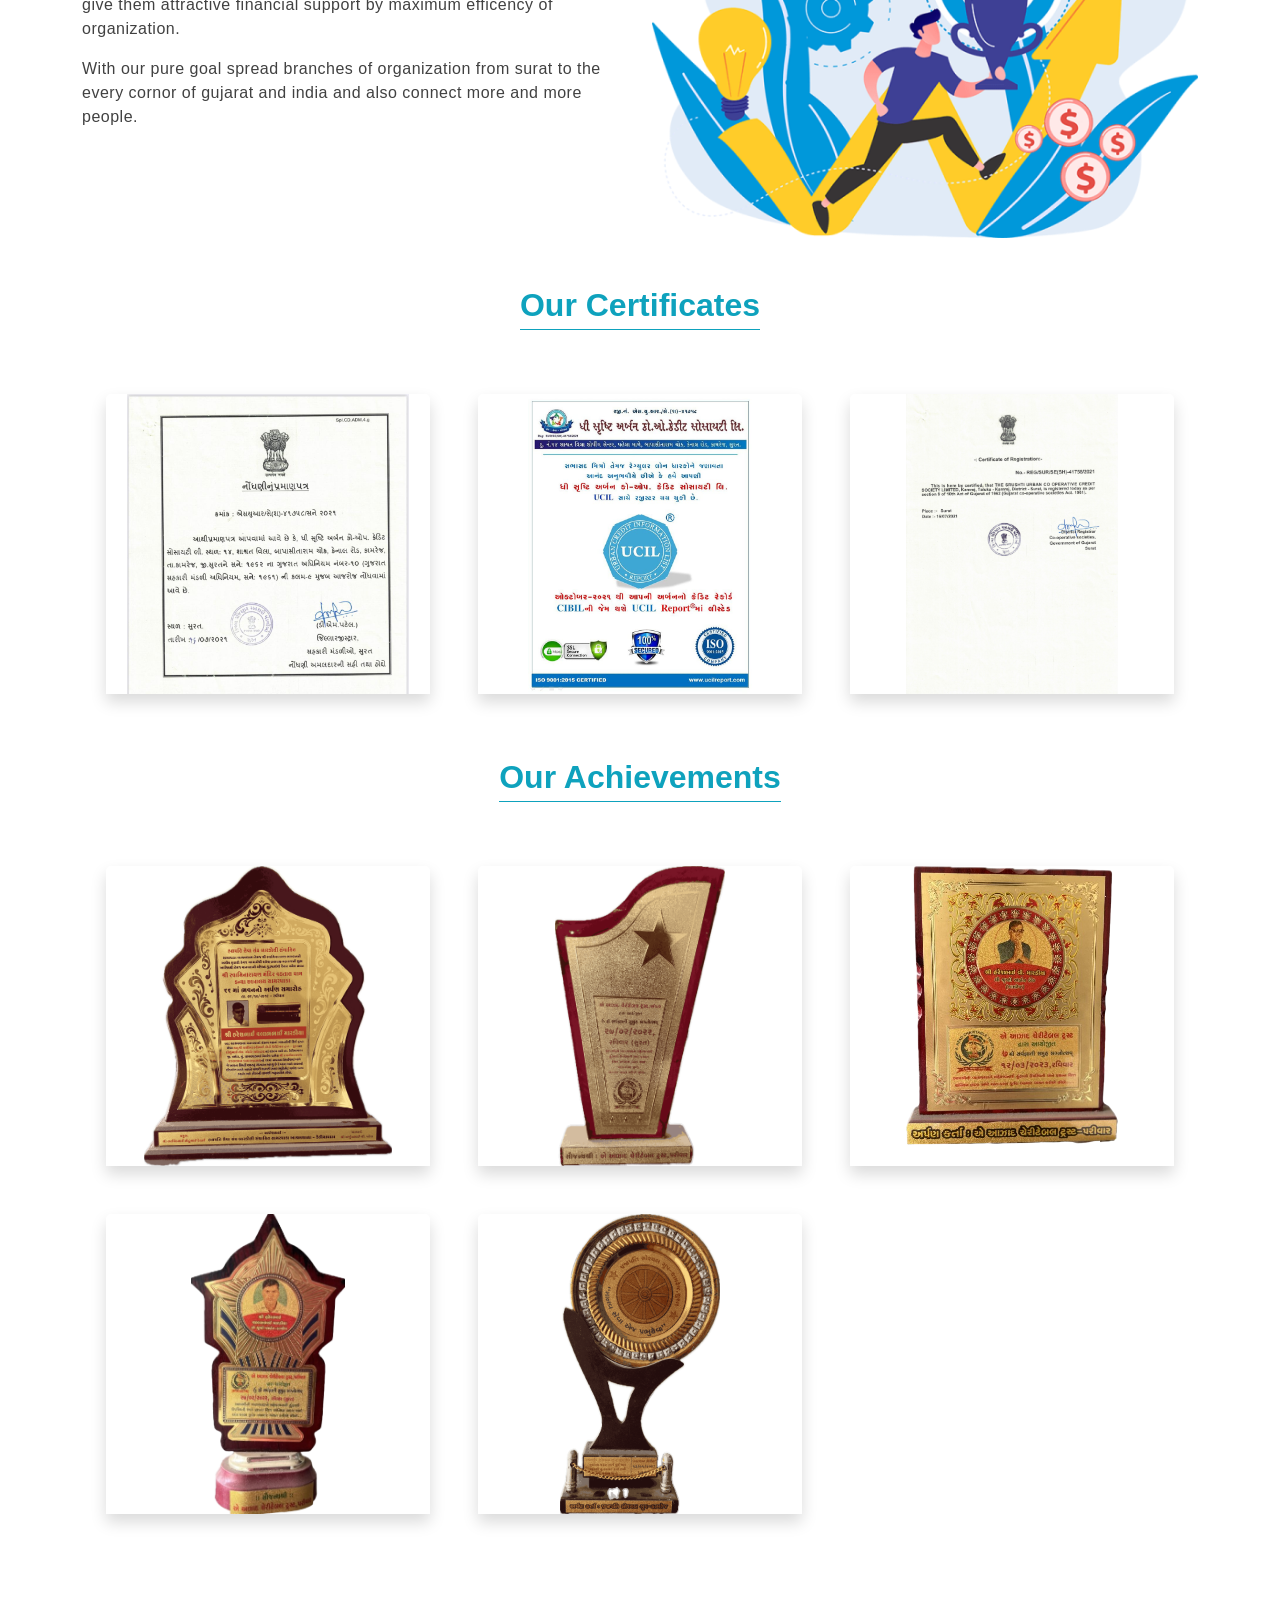
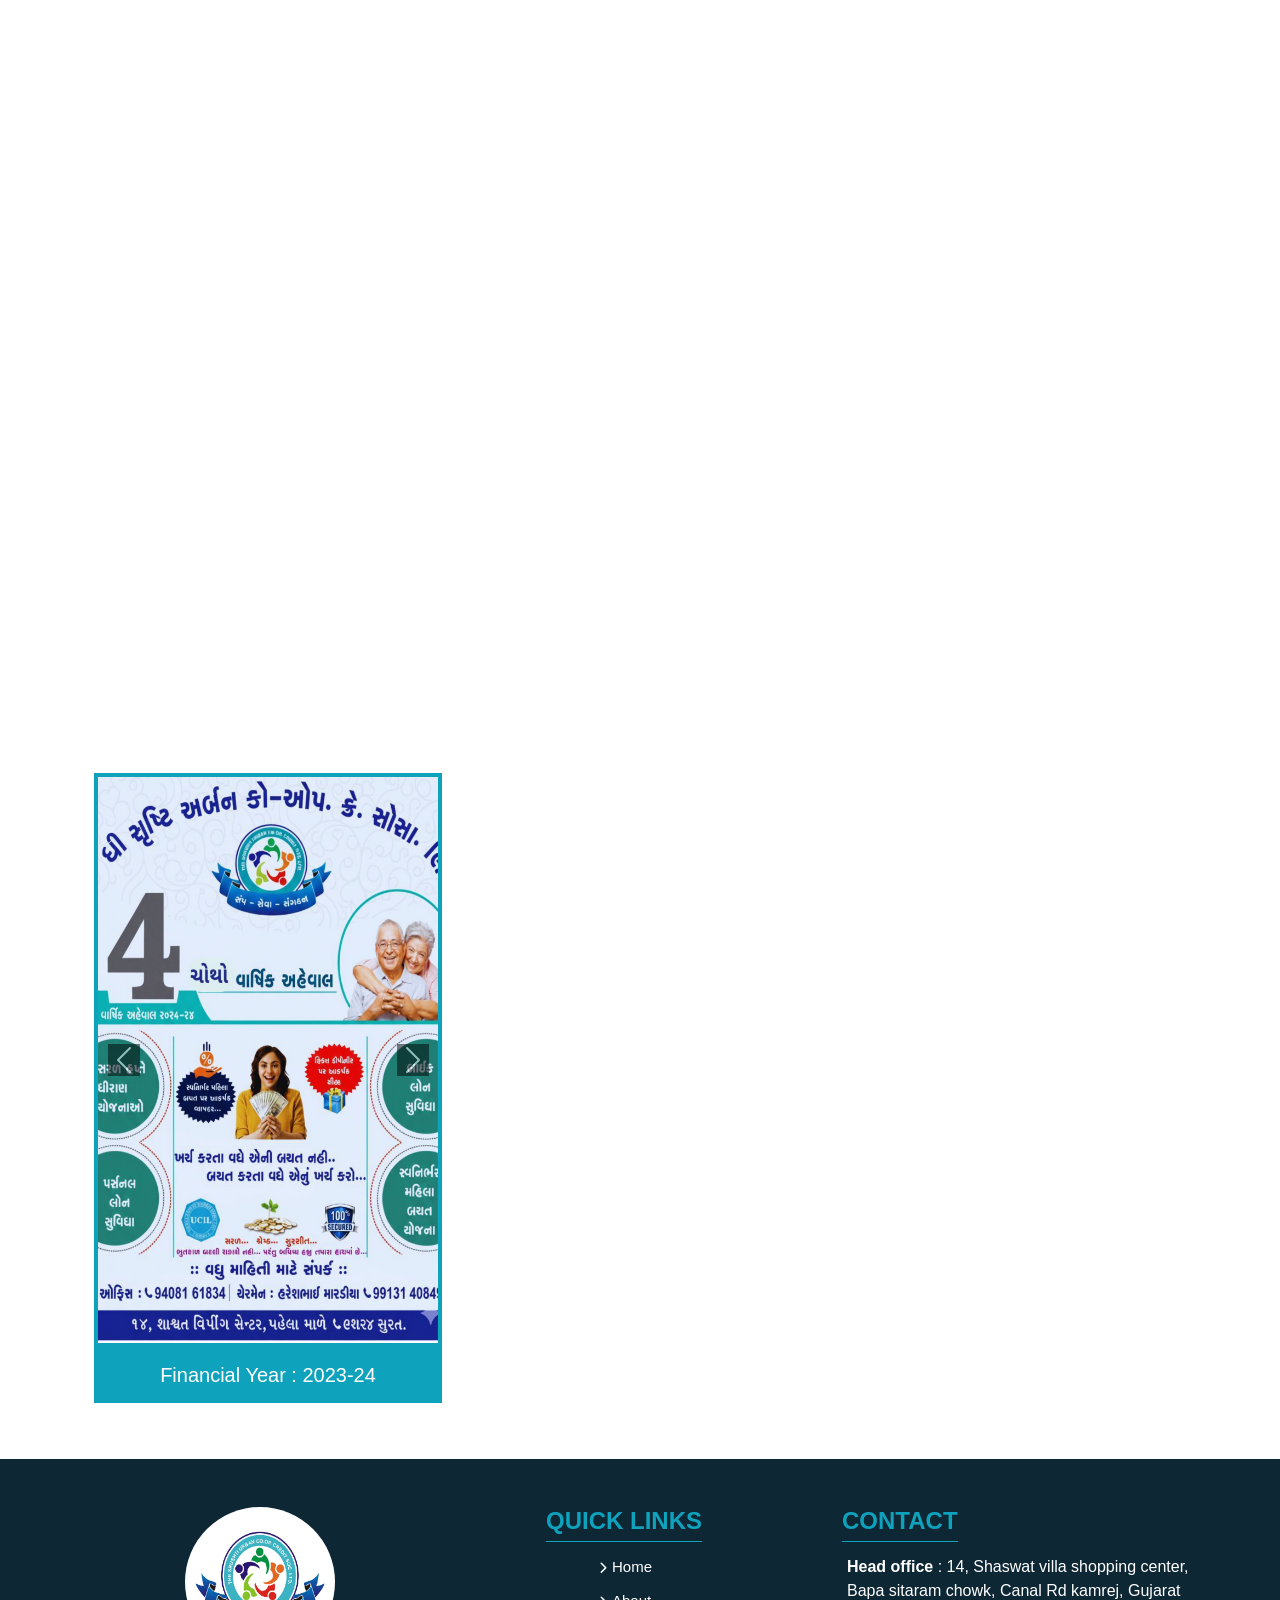
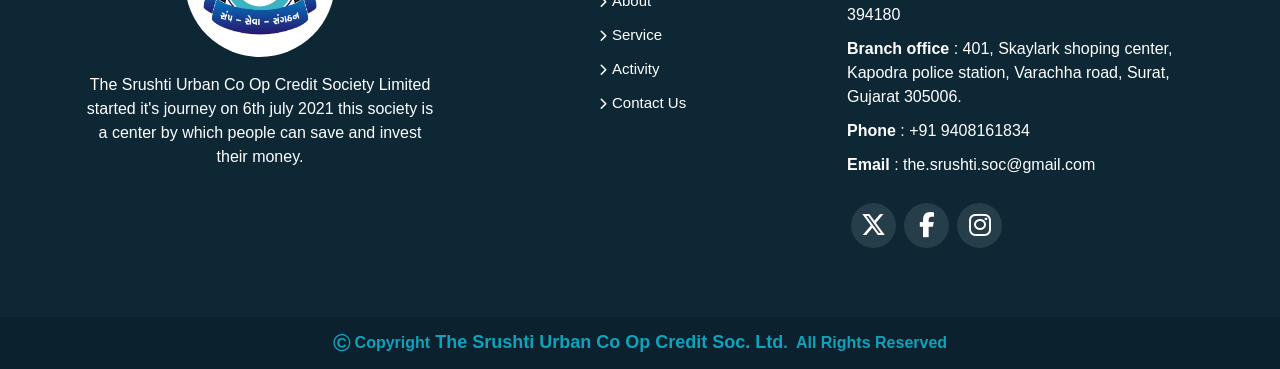
==== commit dc1c2d79: "all changes done" ====
--- a/about.html
+++ b/about.html
@@ -1,39 +1,43 @@
 <!DOCTYPE html>
 <html lang="en">
+
 <head>
   <meta charset="UTF-8">
   <meta name="viewport" content="width=device-width, initial-scale=1.0">
-<title>The Srushti Urban Co Op Cr Soc Ltd.</title>
-<link href="https://cdn.jsdelivr.net/npm/bootstrap@5.3.1/dist/css/bootstrap.min.css" rel="stylesheet"
-  integrity="sha384-4bw+/aepP/YC94hEpVNVgiZdgIC5+VKNBQNGCHeKRQN+PtmoHDEXuppvnDJzQIu9" crossorigin="anonymous" />
-<link rel="stylesheet" href="https://cdnjs.cloudflare.com/ajax/libs/font-awesome/6.4.2/css/all.min.css"
-  integrity="sha512-z3gLpd7yknf1YoNbCzqRKc4qyor8gaKU1qmn+CShxbuBusANI9QpRohGBreCFkKxLhei6S9CQXFEbbKuqLg0DA=="
-  crossorigin="anonymous" referrerpolicy="no-referrer" />
+  <title>The Srushti Urban Co Op Cr Soc Ltd.</title>
+  <link href="https://cdn.jsdelivr.net/npm/bootstrap@5.3.1/dist/css/bootstrap.min.css" rel="stylesheet"
+    integrity="sha384-4bw+/aepP/YC94hEpVNVgiZdgIC5+VKNBQNGCHeKRQN+PtmoHDEXuppvnDJzQIu9" crossorigin="anonymous" />
+  <link rel="stylesheet" href="https://cdnjs.cloudflare.com/ajax/libs/font-awesome/6.4.2/css/all.min.css"
+    integrity="sha512-z3gLpd7yknf1YoNbCzqRKc4qyor8gaKU1qmn+CShxbuBusANI9QpRohGBreCFkKxLhei6S9CQXFEbbKuqLg0DA=="
+    crossorigin="anonymous" referrerpolicy="no-referrer" />
   <link href="https://unpkg.com/aos@2.3.1/dist/aos.css" rel="stylesheet">
-<link rel="stylesheet" href="style.css" />
-<link rel="shortcut icon" href="images/LOGO.png" type="image/x-icon">
+  <link rel="stylesheet" href="style.css" />
+  <link rel="shortcut icon" href="images/LOGO.png" type="image/x-icon">
 </head>
+
 <body onload="loadFunc()">
   <!-- loader-start -->
   <div id="loader">
     <div class="loader"></div>
   </div>
   <!-- loader-end -->
-  
+
   <!-- back to top-start -->
-  
+
   <div class="bckbtn">
     <a href="#"><i class="fa-solid fa-turn-up"></i></a>
   </div>
-  
+
   <!-- back to top-end -->
-  
+
   <!-- header-start -->
   <div class="container-fluid p-0 head sticky-top z-3 shadow">
     <nav class="navbar navbar-expand-lg container">
       <div class="container-fluid">
         <a class="navbar-brand" href="/"> <img src="images/LOGO-removebg-preview.png" width="100px" alt=""> </a>
-         <div class="d-none d-md-block pt-2"> <h1 class="h5 text-capitalize txt ">the srushti urban co op credit soc. ltd.</h1></div>
+        <div class="d-none d-md-block pt-2">
+          <h1 class="h5 text-capitalize txt ">the srushti urban co op credit soc. ltd.</h1>
+        </div>
         <button class="navbar-toggler" type="button" data-bs-toggle="collapse" data-bs-target="#navbarSupportedContent"
           aria-controls="navbarSupportedContent" aria-expanded="false" aria-label="Toggle navigation">
           <span class="navbar-toggler-icon"></span>
@@ -63,204 +67,174 @@
   <!-- header-end -->
 
   <!-- landing-section-start -->
-  <div class="hero" >
+  <div class="hero">
     <h1 class="text-center txt textunderlines">ABOUT US</h1>
   </div>
   <!-- landing-section-end -->
 
-<!-- about us-start -->
-
-<div class="container py-5" data-aos="zoom-in"
-      data-aos-delay="50"
-      data-aos-duration="1500">
-  <h2 class=" txt textunderlinestart" data-aos="fade-up" data-aos-delay="50" data-aos-duration="1500">
-    Welcome to The Srushti Urban Co Op Credit Soc. Ltd.
-  </h2>
-  <p class="pera mb-4 pt-3" data-aos="fade-up" data-aos-delay="50" data-aos-duration="1500">
-    Our family The Srushti Urban Co Op Credit Society Limited heartly welcome you all.
-  </p>
-  <p class="pera mb-4" data-aos="fade-up" data-aos-delay="50" data-aos-duration="1500">
-    The Srushti Urban Co Op Credit Society Limited was established as on
-    06-07-2021 on agenda to make members be useful to each other.
-  </p>
-  <p class="pera mb-4" data-aos="fade-up" data-aos-delay="50" data-aos-duration="1500">
-    We hav been trying to give aim to the the member of the society that they have been invest their saving and face yhe
-    critical situations most important thing is that they have been trying to give their contribution in progress of our
-    country.
-  </p>
-</div>
-<!-- about us-end -->
-
-<!-- board of directors-start -->
-
-<div class="container py-5">
-  <h2 class="txt text-center textunderlines" data-aos="fade-up"
-      data-aos-delay="50"
-      data-aos-duration="1500">Board Of Directors</h2>
-  <div class="row row-cols-lg-3 row-cols-1 row-cols-md-2 justify-content-center py-4 m-0 g-5">
-    <div class="col d-none d-lg-block"></div>
-    <div class="col" data-aos="zoom-in"
-      data-aos-delay="50"
-      data-aos-duration="1800">
-      <div class="card h-100 border-0  justify-content-center " style="height: 324px;">
-        <img src="aboutimage/Hareshbhai.png" class="card-img-top mmbr-img img-fluid" alt="...">
-        <div class="card-body text-center shadow rounded-3 mmbr px-0 p-lg-3">
-          <h5 class="card-title textsizeabout ">HARESHBHAI MARADIYA</h5>
-          <h4 class="h5 fw-semibold">President</h4>        
-        </div>
-      </div>
-    </div>
-    <div class="col d-none d-lg-block"></div>
-    <div class="col" data-aos="zoom-in"
-      data-aos-delay="50"
-      data-aos-duration="1800">
-      <div class="card h-100 border-0 justify-content-center" style="height: 324px;">
-        <img src="aboutimage/ANILBHAI PARMAR (business).PNG" class="card-img-top mmbr-img img-fluid" alt="...">
-        <div class="card-body text-center shadow rounded-3 mmbr">
-          <h5 class="card-title textsizeabout">ANILBHAI PARMAR</h5>
-          <h4 class="h5 fw-semibold">Vice President</h4>         
-        </div>
-      </div>
-    </div>
-    <div class="col" data-aos="zoom-in"
-      data-aos-delay="50"
-      data-aos-duration="1800">
-      <div class="card h-100 border-0 justify-content-center" style="height: 324px;">
-        <img src="aboutimage/Gaurang Maradiya (CMA).PNG" class="card-img-top mmbr-img img-fluid" alt="...">
-        <div class="card-body text-center shadow rounded-3 mmbr">
-          <h5 class="card-title textsizeabout">GAURANG MARADIYA</h5>
-          <h4 class="h5 fw-semibold">Director</h4>
-        </div>
-      </div>
-    </div>
-    <div class="col" data-aos="zoom-in"
-      data-aos-delay="50"
-      data-aos-duration="1800">
-      <div class="card h-100  border-0 justify-content-center" style="height: 324px;">
-        <img src="aboutimage/girishbhai.png" class="card-img-top mmbr-img img-fluid" alt="...">
-        <div class="card-body text-center shadow rounded-3 mmbr">
-          <h5 class="card-title textsizeabout">GIRISH TIMBARIYA</h5>
-          <h4 class="h5 fw-semibold">Director</h4>          
-        </div>
-      </div>
-    </div>
-   
-
-    <div class="col" data-aos="zoom-in"
-      data-aos-delay="50"
-      data-aos-duration="1800">
-      <div class="card h-100  border-0 justify-content-center" style="height: 324px;">
-        <img src="aboutimage/shailesh ukani (business).PNG" class="card-img-top mmbr-img img-fluid" alt="...">
-        <div class="card-body text-center shadow rounded-3 mmbr">
-          <h5 class="card-title textsizeabout">SHAILESH UKANI</h5>
-          <h4 class="h5 fw-semibold">Director</h4>
-          
-        </div>
-      </div>
-    </div>
-     <div class="col" data-aos="zoom-in"
-    data-aos-delay="50"
-    data-aos-duration="1800">
-    <div class="card h-100  border-0 justify-content-center" style="height: 324px;">
-      <img src="aboutimage/jagrutiben jotaniya (Tec).PNG" class="card-img-top mmbr-img img-fluid" alt="...">
-      <div class="card-body text-center shadow rounded-3 mmbr">
-        <h5 class="card-title textsizeabout">JAGRUTIBEN JOTANIYA</h5>
-        <h4 class="h5 fw-semibold">Director</h4>        
-      </div>
-    </div>
-  </div>
-
-    <div class="col" data-aos="zoom-in"
-      data-aos-delay="50"
-      data-aos-duration="1800">
-      <div class="card h-100  border-0 justify-content-center" style="height: 324px;">
-        <img src="aboutimage/pravinbhai sarvaiya (LIC Agent).PNG" class="card-img-top mmbr-img img-fluid" alt="...">
-        <div class="card-body text-center shadow rounded-3 mmbr">
-          <h5 class="card-title textsizeabout">PRAVINBHAI SARVAIYA</h5>
-          <h4 class="h5 fw-semibold">Director</h4>        
-        </div>
-      </div>
-    </div>
-    <div class="col" data-aos="zoom-in"
-    data-aos-delay="50"
-    data-aos-duration="1800">
-    <div class="card h-100  border-0 justify-content-center" style="height: 324px;">
-      <img src="aboutimage/shubhashbhai (business).png" class="card-img-top mmbr-img img-fluid" alt="...">
-      <div class="card-body text-center shadow rounded-3 mmbr">
-        <h5 class="card-title textsizeabout">SHUBHASHBHAI</h5>
-        <h4 class="h5 fw-semibold">Director</h4>
-      </div>
-    </div>
-  </div>
-    <div class="col" data-aos="zoom-in"
-      data-aos-delay="50"
-      data-aos-duration="1800">
-      <div class="card h-100  border-0 justify-content-center" style="height: 324px;">
-        <img src="aboutimage/hiteshbhai (business)_11zon.png" class="card-img-top mmbr-img img-fluid" alt="...">
-        <div class="card-body text-center shadow rounded-3 mmbr">
-          <h5 class="card-title textsizeabout">HITESHBHAI</h5>
-          <h4 class="h5 fw-semibold">Director</h4>      
-        </div>
-      </div>
-    </div>
-    <div class="col" data-aos="zoom-in"
-      data-aos-delay="50"
-      data-aos-duration="1800">
-      <div class="card h-100  border-0 justify-content-center" style="height: 323px;">
-        <img src="aboutimage/dharmeshbhai (business) (2).PNG" class="card-img-top mmbr-img img-fluid" alt="...">
-        <div class="card-body text-center shadow rounded-3 mmbr px-0 p-lg-3">
-          <h5 class="card-title textsizeabout">DHARMESHBHAI KARELIYA</h5>
-          <h4 class="h5 fw-semibold">Director</h4>
-        </div>
-      </div>
-    </div>
-    <div class="col" data-aos="zoom-in"
-    data-aos-delay="50"
-    data-aos-duration="1800">
-    <div class="card h-100  border-0 justify-content-center" style="height: 324px;">
-      <img src="aboutimage/vipulbhai.PNG" class="card-img-top mmbr-img img-fluid" alt="...">
-      <div class="card-body text-center shadow rounded-3 mmbr">
-        <h5 class="card-title textsizeabout">VIPULBHAI VARIYA</h5>
-        <h4 class="h5 fw-semibold">Director</h4>
-      </div>
-    </div>
-  </div>
-    <div class="col" data-aos="zoom-in"
-      data-aos-delay="50"
-      data-aos-duration="1800">
-      <div class="card h-100  border-0 justify-content-center" style="height: 324px;">
-        <img src="aboutimage/jausukhbhai devani (business).PNG" class="card-img-top mmbr-img img-fluid" alt="...">
-        <div class="card-body text-center shadow rounded-3 mmbr">
-          <h5 class="card-title textsizeabout">JAYSUKHBHAI DEVANI</h5>
-          <h4 class="h5 fw-semibold">Director</h4>       
-        </div>
-      </div>
-    </div>
-    <div class="col" data-aos="zoom-in"
-      data-aos-delay="50"
-      data-aos-duration="1800">
-      <div class="card h-100  border-0 justify-content-center" style="height: 324px;">
-        <img src="aboutimage/rameshbhai (business).PNG" class="card-img-top mmbr-img img-fluid" alt="...">
-        <div class="card-body text-center shadow rounded-3 mmbr px-0 p-lg-3">
-          <h5 class="card-title textsizeabout">RAMESHBHAI LIMBASIYA</h5>
-          <h4 class="h5 fw-semibold">Director</h4>         
-        </div>
-      </div>
-    </div>
-  </div>
-</div>
-<!-- board of directors-end -->
-
-<!-- our-team-start -->
+  <!-- about us-start -->
+
+  <div class="container py-5" data-aos="zoom-in" data-aos-delay="50" data-aos-duration="1500">
+    <h2 class=" txt textunderlinestart" data-aos="fade-up" data-aos-delay="50" data-aos-duration="1500">
+      Welcome to The Srushti Urban Co Op Credit Soc. Ltd.
+    </h2>
+    <p class="pera mb-4 pt-3" data-aos="fade-up" data-aos-delay="50" data-aos-duration="1500">
+      Our family The Srushti Urban Co Op Credit Society Limited heartly welcome you all.
+    </p>
+    <p class="pera mb-4" data-aos="fade-up" data-aos-delay="50" data-aos-duration="1500">
+      The Srushti Urban Co Op Credit Society Limited was established as on
+      06-07-2021 on agenda to make members be useful to each other.
+    </p>
+    <p class="pera mb-4" data-aos="fade-up" data-aos-delay="50" data-aos-duration="1500">
+      We hav been trying to give aim to the the member of the society that they have been invest their saving and face
+      yhe
+      critical situations most important thing is that they have been trying to give their contribution in progress of
+      our
+      country.
+    </p>
+  </div>
+  <!-- about us-end -->
+
+  <!-- board of directors-start -->
+
   <div class="container py-5">
-    <h2 class="txt text-center textunderlines" data-aos="fade-up"
-    data-aos-delay="50"
-      data-aos-duration="1500">Our Teams</h2>
+    <h2 class="txt text-center textunderlines" data-aos="fade-up" data-aos-delay="50" data-aos-duration="1500">Board Of
+      Directors</h2>
+    <div class="row row-cols-lg-3 row-cols-1 row-cols-md-2 justify-content-center py-4 m-0 g-5">
+      <div class="col d-none d-lg-block"></div>
+      <div class="col" data-aos="zoom-in" data-aos-delay="50" data-aos-duration="1800">
+        <div class="card h-100 border-0  justify-content-center " style="height: 324px;">
+          <img src="aboutimage/Hareshbhai.png" class="card-img-top mmbr-img img-fluid" alt="...">
+          <div class="card-body text-center shadow rounded-3 mmbr px-0 p-lg-3">
+            <h5 class="card-title textsizeabout ">HARESHBHAI MARADIYA</h5>
+            <h4 class="h5 fw-semibold">President</h4>
+          </div>
+        </div>
+      </div>
+      <div class="col d-none d-lg-block"></div>
+      <div class="col" data-aos="zoom-in" data-aos-delay="50" data-aos-duration="1800">
+        <div class="card h-100 border-0 justify-content-center" style="height: 324px;">
+          <img src="aboutimage/ANILBHAI PARMAR (business).PNG" class="card-img-top mmbr-img img-fluid" alt="...">
+          <div class="card-body text-center shadow rounded-3 mmbr">
+            <h5 class="card-title textsizeabout">ANILBHAI PARMAR</h5>
+            <h4 class="h5 fw-semibold">Vice President</h4>
+          </div>
+        </div>
+      </div>
+      <div class="col" data-aos="zoom-in" data-aos-delay="50" data-aos-duration="1800">
+        <div class="card h-100 border-0 justify-content-center" style="height: 324px;">
+          <img src="aboutimage/Gaurang Maradiya (CMA).PNG" class="card-img-top mmbr-img img-fluid" alt="...">
+          <div class="card-body text-center shadow rounded-3 mmbr">
+            <h5 class="card-title textsizeabout">GAURANG MARADIYA</h5>
+            <h4 class="h5 fw-semibold">Director</h4>
+          </div>
+        </div>
+      </div>
+      <div class="col" data-aos="zoom-in" data-aos-delay="50" data-aos-duration="1800">
+        <div class="card h-100  border-0 justify-content-center" style="height: 324px;">
+          <img src="aboutimage/girishbhai.png" class="card-img-top mmbr-img img-fluid" alt="...">
+          <div class="card-body text-center shadow rounded-3 mmbr">
+            <h5 class="card-title textsizeabout">GIRISH TIMBARIYA</h5>
+            <h4 class="h5 fw-semibold">Director</h4>
+          </div>
+        </div>
+      </div>
+
+
+      <div class="col" data-aos="zoom-in" data-aos-delay="50" data-aos-duration="1800">
+        <div class="card h-100  border-0 justify-content-center" style="height: 324px;">
+          <img src="aboutimage/shailesh ukani (business).PNG" class="card-img-top mmbr-img img-fluid" alt="...">
+          <div class="card-body text-center shadow rounded-3 mmbr">
+            <h5 class="card-title textsizeabout">SHAILESH UKANI</h5>
+            <h4 class="h5 fw-semibold">Director</h4>
+
+          </div>
+        </div>
+      </div>
+      <div class="col" data-aos="zoom-in" data-aos-delay="50" data-aos-duration="1800">
+        <div class="card h-100  border-0 justify-content-center" style="height: 324px;">
+          <img src="aboutimage/jagrutiben jotaniya (Tec).PNG" class="card-img-top mmbr-img img-fluid" alt="...">
+          <div class="card-body text-center shadow rounded-3 mmbr">
+            <h5 class="card-title textsizeabout">JAGRUTIBEN JOTANIYA</h5>
+            <h4 class="h5 fw-semibold">Director</h4>
+          </div>
+        </div>
+      </div>
+
+      <div class="col" data-aos="zoom-in" data-aos-delay="50" data-aos-duration="1800">
+        <div class="card h-100  border-0 justify-content-center" style="height: 324px;">
+          <img src="aboutimage/pravinbhai sarvaiya (LIC Agent).PNG" class="card-img-top mmbr-img img-fluid" alt="...">
+          <div class="card-body text-center shadow rounded-3 mmbr">
+            <h5 class="card-title textsizeabout">PRAVINBHAI SARVAIYA</h5>
+            <h4 class="h5 fw-semibold">Director</h4>
+          </div>
+        </div>
+      </div>
+      <div class="col" data-aos="zoom-in" data-aos-delay="50" data-aos-duration="1800">
+        <div class="card h-100  border-0 justify-content-center" style="height: 324px;">
+          <img src="aboutimage/shubhashbhai (business).png" class="card-img-top mmbr-img img-fluid" alt="...">
+          <div class="card-body text-center shadow rounded-3 mmbr">
+            <h5 class="card-title textsizeabout">SHUBHASHBHAI</h5>
+            <h4 class="h5 fw-semibold">Director</h4>
+          </div>
+        </div>
+      </div>
+      <div class="col" data-aos="zoom-in" data-aos-delay="50" data-aos-duration="1800">
+        <div class="card h-100  border-0 justify-content-center" style="height: 324px;">
+          <img src="aboutimage/hiteshbhai (business)_11zon.png" class="card-img-top mmbr-img img-fluid" alt="...">
+          <div class="card-body text-center shadow rounded-3 mmbr">
+            <h5 class="card-title textsizeabout">HITESHBHAI</h5>
+            <h4 class="h5 fw-semibold">Director</h4>
+          </div>
+        </div>
+      </div>
+      <div class="col" data-aos="zoom-in" data-aos-delay="50" data-aos-duration="1800">
+        <div class="card h-100  border-0 justify-content-center" style="height: 323px;">
+          <img src="aboutimage/dharmeshbhai (business) (2).PNG" class="card-img-top mmbr-img img-fluid" alt="...">
+          <div class="card-body text-center shadow rounded-3 mmbr px-0 p-lg-3">
+            <h5 class="card-title textsizeabout">DHARMESHBHAI KARELIYA</h5>
+            <h4 class="h5 fw-semibold">Director</h4>
+          </div>
+        </div>
+      </div>
+      <div class="col" data-aos="zoom-in" data-aos-delay="50" data-aos-duration="1800">
+        <div class="card h-100  border-0 justify-content-center" style="height: 324px;">
+          <img src="aboutimage/vipulbhai.PNG" class="card-img-top mmbr-img img-fluid" alt="...">
+          <div class="card-body text-center shadow rounded-3 mmbr">
+            <h5 class="card-title textsizeabout">VIPULBHAI VARIYA</h5>
+            <h4 class="h5 fw-semibold">Director</h4>
+          </div>
+        </div>
+      </div>
+      <div class="col" data-aos="zoom-in" data-aos-delay="50" data-aos-duration="1800">
+        <div class="card h-100  border-0 justify-content-center" style="height: 324px;">
+          <img src="aboutimage/jausukhbhai devani (business).PNG" class="card-img-top mmbr-img img-fluid" alt="...">
+          <div class="card-body text-center shadow rounded-3 mmbr">
+            <h5 class="card-title textsizeabout">JAYSUKHBHAI DEVANI</h5>
+            <h4 class="h5 fw-semibold">Director</h4>
+          </div>
+        </div>
+      </div>
+      <div class="col" data-aos="zoom-in" data-aos-delay="50" data-aos-duration="1800">
+        <div class="card h-100  border-0 justify-content-center" style="height: 324px;">
+          <img src="aboutimage/rameshbhai (business).PNG" class="card-img-top mmbr-img img-fluid" alt="...">
+          <div class="card-body text-center shadow rounded-3 mmbr px-0 p-lg-3">
+            <h5 class="card-title textsizeabout">RAMESHBHAI LIMBASIYA</h5>
+            <h4 class="h5 fw-semibold">Director</h4>
+          </div>
+        </div>
+      </div>
+    </div>
+  </div>
+  <!-- board of directors-end -->
+
+  <!-- our-team-start -->
+  <div class="container py-5">
+    <h2 class="txt text-center textunderlines" data-aos="fade-up" data-aos-delay="50" data-aos-duration="1500">Our Teams
+    </h2>
     <div class="row row-cols-lg-3 row-cols-1 row-cols-md-2 py-4 m-0 g-5">
       <div class="col d-none d-lg-block"></div>
-      <div class="col"  data-aos="zoom-in"
-      data-aos-delay="50"
-      data-aos-duration="1800">
+      <div class="col" data-aos="zoom-in" data-aos-delay="50" data-aos-duration="1800">
         <div class="card h-100 border-0 justify-content-center" style="height: 324px;">
           <img src="aboutimage/Gaurang Maradiya (CMA).PNG" class="card-img-top mmbr-img object-fit-cover" alt="...">
           <div class="card-body text-center shadow-lg rounded-3 mmbr">
@@ -271,359 +245,408 @@
       </div>
 
       <div class="col d-none d-lg-block"></div>
-      <div class="col" data-aos="zoom-in"
-      data-aos-delay="50"
-      data-aos-duration="1800">
+      <div class="col" data-aos="zoom-in" data-aos-delay="50" data-aos-duration="1800">
         <div class="card h-100 border-0 justify-content-center " style="height: 324px;">
           <img src="./images/cleark.jpg" class="card-img-top mmbr-img object-fit-cover " alt="...">
           <div class="card-body text-center shadow-lg rounded-3 mmbr">
             <h5 class="card-title textsizeabout">NIRALI SUHAGIYA</h5>
-            <h4 class="h5 fw-semibold">Clerk</h4>       
-          </div>
-        </div>
-      </div>
-      <div class="col" data-aos="zoom-in"
-      data-aos-delay="50"
-      data-aos-duration="1800">
+            <h4 class="h5 fw-semibold">Clerk</h4>
+          </div>
+        </div>
+      </div>
+      <div class="col" data-aos="zoom-in" data-aos-delay="50" data-aos-duration="1800">
         <div class="card h-100 border-0 justify-content-center" style="height: 324px;">
-          <img src="aboutimage/yash-png.png" class="card-img-top mmbr-img object-fit-cover" alt="...">
+          <img src="aboutimage/Rushil_thummar.jpg" class="card-img-top mmbr-img object-fit-cover" alt="...">
           <div class="card-body text-center shadow-lg rounded-3 mmbr">
-            <h5 class="card-title textsizeabout">YASH CITRODA</h5>
-            <h4 class="h5 fw-semibold">Cashier</h4>       
-          </div>
-        </div>
-      </div>
-      <div class="col" data-aos="zoom-in"
-      data-aos-delay="50"
-      data-aos-duration="1800">
+            <h5 class="card-title textsizeabout">RUSHALI THUMMAR</h5>
+            <h4 class="h5 fw-semibold">Cashier</h4>
+          </div>
+        </div>
+      </div>
+      <div class="col" data-aos="zoom-in" data-aos-delay="50" data-aos-duration="1800">
+        <div class="card h-100 border-0 justify-content-center" style="height: 324px;">
+          <img src="aboutimage/Ami_vasani.jpg" class="card-img-top mmbr-img object-fit-cover" alt="...">
+          <div class="card-body text-center shadow-lg rounded-3 mmbr">
+            <h5 class="card-title textsizeabout">AMI VASANI</h5>
+            <h4 class="h5 fw-semibold">Cashier</h4>
+          </div>
+        </div>
+      </div>
+      <div class="col" data-aos="zoom-in" data-aos-delay="50" data-aos-duration="1800">
         <div class="card h-100 border-0 justify-content-center" style="height: 324px;">
           <img src="aboutimage/STAFF.png" class="card-img-top mmbr-img object-fit-cover" alt="...">
           <div class="card-body text-center shadow-lg rounded-3 mmbr">
             <h5 class="card-title textsizeabout">NIRALI MARADIYA</h5>
-            <h4 class="h5 fw-semibold">Clerk</h4>       
-          </div>
-        </div>
-      </div>
-     
-    </div>
-  </div>
-<!-- our-team-end -->
-
-<!-- our-vision-start -->
-<div class="container py-5">
-  <h2 class="txt text-center mb-4 textunderlines" data-aos="fade-up"
-      data-aos-delay="50"
-      data-aos-duration="1500">Our Vision</h2>
-  <div class="row row-cols-1 row-cols-lg-2">
-    <div class="col " data-aos="fade-up"
-      data-aos-delay="50"
-      data-aos-duration="1500">
-      <img src="images/bankourvision.jpg" width="100%" height="auto" class="img-fluid" alt="">
-    </div>
-    <div class="col d-flex flex-column justify-content-center align-items-center " data-aos="fade-up"
-      data-aos-delay="50"
-      data-aos-duration="1500">
-      <p class="pera">
-       By this organization The Srushti Urban Co-operative Credit Society Limited lead people toward saving and invest for their secure future.
-      </p>
-      <p class="pera">
-      Our Society have help the people to organise their financial capacity and also given support in critical situation.
-      </p>
-    </div>
-  </div>
-</div>
-<!-- our-vision-end -->
-
-
-<!-- our-mission-start -->
-<div class="container py-5">
-  <h2 class="txt text-center mb-3 textunderlines" data-aos="fade-up"
-      data-aos-delay="50"
-      data-aos-duration="1500">Our Mission</h2>
-  <div class="row row-cols-1 row-cols-lg-2">
-   
-    <div class="col order-2 order-lg-1 d-flex flex-column justify-content-center align-items-center " data-aos="fade-up"
-      data-aos-delay="50"
-      data-aos-duration="1500">
-      <p class="pera">
-     To provide maximum accuracy and security to the member and also give them attractive financial support by maximum efficency of organization.
-      </p>
-      <p class="pera">
-     With our pure goal spread branches of organization from surat to the every cornor of gujarat and india and also connect more and more people.
-      </p>
-    </div>
-    <div class="col order-1 order-lg-2" data-aos="fade-up"
-      data-aos-delay="50"
-      data-aos-duration="1500">
-      <img src="images/bank-our-missions001.png" width="100%" height="auto" class="img-fluid" alt="">
-    </div>
-  </div>
-</div>
-<!-- our-mission-end -->
-
-<!-- our-certificate-start -->
-<div class="container pb-5 mb-3">
-  <h2 class="txt mb-3 text-center textunderlines" data-aos="fade-up"
-  data-aos-delay="50"
-  data-aos-duration="1500">Our Certificates</h2>
-  <div class="row row-cols-1 row-cols-md-2 row-cols-lg-3 m-0 g-5 text-center">
-    <div class="col" data-aos="zoom-in"
-    data-aos-delay="50"
-    data-aos-duration="1500">
-      <div class="card h-100 border-0 ">
-        <img src="certificates/PHOTO-2021-08-02-12-47-10.jpg" width="100%" height="300px" class="card-img-top shadow object-fit-contain" alt="...">
-        
-      </div>
-    </div>
-    <div class="col" data-aos="zoom-in"
-    data-aos-delay="50"
-    data-aos-duration="1500">
-      <div class="card h-100 border-0 ">
-        <img src="certificates/ucil .jpg" width="100%" height="300px" class="card-img-top shadow object-fit-contain" alt="...">
-       
-      </div>
-    </div>
-    <div class="col" data-aos="zoom-in"
-    data-aos-delay="50"
-    data-aos-duration="1500">
-      <div class="card h-100 border-0 ">
-        <img src="certificates/A061A0E7-1C59-4F1C-B714-52D7EC2C61AC.png" width="100%" height="300px" class="card-img-top shadow object-fit-contain" alt="...">
-      </div>
-    </div>
-  </div>
-</div>
-<!-- our-certificate-end -->
-
-
-<!-- our achievement -->
-
-<div class="container pb-5 mb-3">
-  <h2 class="txt mb-3 text-center textunderlines" data-aos="fade-up"
-  data-aos-delay="50"
-  data-aos-duration="1500">Our Achievements</h2>
-  <div class="row row-cols-1 row-cols-md-2 row-cols-lg-3 m-0 g-5 text-center">
-    <div class="col" data-aos="zoom-in"
-    data-aos-delay="50"
-    data-aos-duration="1500">
-      <div class="card h-100 border-0 ">
-        <img src="certificates/achiev01.png" width="100%" height="300px" class="card-img-top shadow object-fit-contain" alt="...">
-        
-      </div>
-    </div>
-    <div class="col" data-aos="zoom-in"
-    data-aos-delay="50"
-    data-aos-duration="1500">
-      <div class="card h-100 border-0 ">
-        <img src="certificates/achiev02_11zon.png" width="100%" height="300px" class="card-img-top shadow object-fit-contain" alt="...">
-      </div>
-    </div>
-    <div class="col" data-aos="zoom-in"
-    data-aos-delay="50"
-    data-aos-duration="1500">
-      <div class="card h-100 border-0 ">
-        <img src="certificates/achiev03-removebg-preview.png" width="100%" height="300px" class="card-img-top shadow object-fit-contain" alt="...">
-      </div>
-    </div>
-    <div class="col" data-aos="zoom-in"
-    data-aos-delay="50"
-    data-aos-duration="1500">
-      <div class="card h-100 border-0 ">
-        <img src="certificates/achieve004.png" width="100%" height="300px" class="card-img-top shadow object-fit-contain" alt="...">
-      </div>
-    </div>
-    <div class="col" data-aos="zoom-in"
-    data-aos-delay="50"
-    data-aos-duration="1500">
-      <div class="card h-100 border-0 ">
-        <img src="certificates/achiev05_11zon.png" width="100%" height="300px" class="card-img-top shadow object-fit-contain" alt="...">     
-      </div>
-    </div>
-
-  </div>
-</div>
-<!-- out achievement end -->
-
-
-<!-- our anuale report start -->
-<div class="container py-5 crsl">
-  <h2 class="txt mb-3 text-center textunderlines" data-aos="fade-up"
-      data-aos-delay="50"
-      data-aos-duration="1500">Our Annual Reports</h2>
-  <div class="row row-cols-1 row-cols-lg-3 row-cols-md-2 m-0 g-4">
-    <div class="col" data-aos="zoom-in"
-      data-aos-delay="50"
-      data-aos-duration="1500">
-      <div id="carouselExample1" class="carousel slide">
-        <div class="carousel-inner" style="height: 566px;">
-          <div class="carousel-item active">
-            <img src="images/varshik-aheval-1.jpeg" class="d-block w-100 h-100 img-fluid" alt="...">
-          </div>
-          <div class="carousel-item ">
-            <img src="images/anual-report-21-22-01.png" class="d-block w-100 img-fluid h-100" alt="...">
-          </div>
-          <div class="carousel-item">
-            <img src="images/anual-report-21-22-02.png" class="d-block w-100 img-fluid h-100" alt="...">
-          </div>
-          <div class="carousel-item">
-            <img src="images/anual-report-21-22-03.png" class="d-block w-100 img-fluid h-100" alt="...">
-          </div>
-          <div class="carousel-item">
-            <img src="images/anual-report-21-22-04.png" class="d-block w-100 img-fluid h-100" alt="...">
-          </div>
-        </div>
-        <button class="carousel-control-prev" type="button" data-bs-target="#carouselExample1" data-bs-slide="prev">
-          <span class="carousel-control-prev-icon bg-black" aria-hidden="true"></span>
-          <span class="visually-hidden">Previous</span>
-        </button>
-        <button class="carousel-control-next" type="button" data-bs-target="#carouselExample1" data-bs-slide="next">
-          <span class="carousel-control-next-icon bg-black" aria-hidden="true"></span>
-          <span class="visually-hidden">Next</span>
-        </button>
-      </div>
-      <h5 class="p-3 d-flex justify-content-center align-items-center text-white">Financial Year : 2021-22</h5>
-    </div>
-    <div class="col" data-aos="zoom-in"
-      data-aos-delay="50"
-      data-aos-duration="1500">
-      <div id="carouselExample" class="carousel slide">
-        <div class="carousel-inner" style="height: 566px;">
-          <div class="carousel-item active">
-            <img src="images/varshik-aheval-2.jpeg" class="d-block w-100 img-fluid h-100" alt="...">
-          </div>
-          <div class="carousel-item ">
-            <img src="images/anual-report-22-23-01.png" class="d-block w-100 img-fluid h-100" alt="...">
-          </div>
-          <div class="carousel-item">
-            <img src="images/anual-report-22-23-02.png" class="d-block w-100 img-fluid h-100" alt="...">
-          </div>
-          <div class="carousel-item">
-            <img src="images/anual-report-22-23-03.png" class="d-block w-100 img-fluid h-100" alt="...">
-          </div>
-          <div class="carousel-item">
-            <img src="images/anual-report-22-23-04.png" class="d-block w-100 img-fluid h-100" alt="...">
-          </div>
-        </div>
-        <button class="carousel-control-prev" type="button" data-bs-target="#carouselExample" data-bs-slide="prev">
-          <span class="carousel-control-prev-icon bg-black" aria-hidden="true"></span>
-          <span class="visually-hidden">Previous</span>
-        </button>
-        <button class="carousel-control-next" type="button" data-bs-target="#carouselExample" data-bs-slide="next">
-          <span class="carousel-control-next-icon bg-black" aria-hidden="true"></span>
-          <span class="visually-hidden">Next</span>
-        </button>
-      </div>
-      <h5 class="p-3 d-flex justify-content-center align-items-center text-white">Financial Year : 2022-23</h5>
-    </div>
-  </div>
-</div>
-<!-- our anule report end -->
-
-      <!-- footer-start -->
-      <div class="container-fluiid py-5 footer">
-        <div class="container">
-          <div class="row row-cols-lg-3 row-cols-1">
-            <div class="col">
-              <div class="text-center">
-                <img
-                  src="images/LOGO.jpg"
-                  width="150px"
-                  height="150px"
-                  class="rounded-circle"
-                />
-                <p class="my-3 text-white">
-                  The Srushti Urban Co Op Credit Society Limited started it's
-                  journey on 6th july 2021 this society is a center by which
-                  people can save and invest their money.
-                </p>
-              </div>
-            </div>
-            <div class="col ps-lg-5">
-              <div class="ftlnk ps-lg-5">
-                <h4 class="text-start ps-0 textunderlinestart">Quick Links</h4>
-                <ul class="list-unstyled ps-lg-5">
-                  <li>
-                    <i class="fa-solid fa-chevron-right"></i
-                    ><a href="/">Home</a>
-                  </li>
-                  <li>
-                    <i class="fa-solid fa-chevron-right"></i
-                    ><a href="./about">About</a>
-                  </li>
-                  <li>
-                    <i class="fa-solid fa-chevron-right"></i
-                    ><a href="./service">Service</a>
-                  </li>
-                  <li>
-                    <i class="fa-solid fa-chevron-right"></i
-                    ><a href="./activity">Activity</a>
-                  </li>
-                  <li>
-                    <i class="fa-solid fa-chevron-right"></i
-                    ><a href="./contact">Contact Us</a>
-                  </li>
-                </ul>
-              </div>
-            </div>
-            <div class="col">
-              <div class="ftlnk">
-                <h4 class="text-start ps-0 textunderlinestart">Contact</h4>
-                <ul class="list-unstyled">
-                  <li>
-                    14, Shaswat Villa Shopping Center,Bapa sitaram Chowk,Canal Rd
-                    Kamrej, Gujarat 394180
-                  </li>
-                  <li><span class="fw-semibold">Phone</span> : +91 9408161834</li>
-                  <li>
-                    <span class="fw-semibold">Email</span> :
-                    the.srushti.soc@gmail.com
-                  </li>
-                  <li
-                    class="d-flex justify-content-start align-items-center mt-3 sclmd"
-                  >
-                    <a
-                      href="https://twitter.com/SrushtiUrban"
-                      target="_blank"
-                      class="px-2 mx-1"
-                      ><i class="fa-brands fa-x-twitter p-0"></i
-                    ></a>
-                    <a
-                      href="https://www.facebook.com/people/The-Srushti-Urban-Co-Op-Credit-Soc-Ltd/100075966432986/"
-                      target="_blank"
-                      class="px-2 mx-1"
-                      ><i class="fa-brands fa-facebook-f p-0"></i
-                    ></a>
-                    <a
-                      href="https://www.instagram.com/the_srushti_urban_?igsh=ZGNjOWZkYTE3MQ%3D%3D&utm_source=qr"
-                      target="_blank"
-                      class="px-2 mx-1"
-                      ><i class="fa-brands fa-instagram p-0"></i
-                    ></a>
-                  </li>
-                </ul>
-              </div>
-            </div>
-          </div>
-        </div>
-      </div>
-      <!-- footer-end -->
-      <!-- copyright footer-start -->
-      <div class="container-fluid py-2 text-center d-flex justify-content-center align-items-center"
-        style="background-color:#0b212d";>
-        <p class="txt m-0 fw-bold d-md-flex align-items-md-center"><span class="fs-4 pe-1">&copy;</span>Copyright <span
-            style="font-size: 18px;font-weight: bold;">&nbsp;The Srushti Urban Co Op Credit Soc. Ltd</span>.&nbsp; All
-          Rights
-          Reserved</p>
-      </div>
-      <!-- copyright footer-end -->
-
-
-      <script src="https://cdn.jsdelivr.net/npm/bootstrap@5.3.0/dist/js/bootstrap.bundle.min.js"
-        integrity="sha384-geWF76RCwLtnZ8qwWowPQNguL3RmwHVBC9FhGdlKrxdiJJigb/j/68SIy3Te4Bkz" crossorigin="anonymous"></script>
-        <script src="https://unpkg.com/aos@2.3.1/dist/aos.js"></script>
-        <script>
-          AOS.init();
-        </script>
-        <script src="js/loader.js"></script>
-        <script src="js/back.js"></script>
+            <h4 class="h5 fw-semibold">Clerk</h4>
+          </div>
+        </div>
+      </div>
+
+    </div>
+  </div>
+  <!-- our-team-end -->
+
+  <!-- our-vision-start -->
+  <div class="container py-5">
+    <h2 class="txt text-center mb-4 textunderlines" data-aos="fade-up" data-aos-delay="50" data-aos-duration="1500">Our
+      Vision</h2>
+    <div class="row row-cols-1 row-cols-lg-2">
+      <div class="col " data-aos="fade-up" data-aos-delay="50" data-aos-duration="1500">
+        <img src="images/bankourvision.jpg" width="100%" height="auto" class="img-fluid" alt="">
+      </div>
+      <div class="col d-flex flex-column justify-content-center align-items-center " data-aos="fade-up"
+        data-aos-delay="50" data-aos-duration="1500">
+        <p class="pera">
+          By this organization The Srushti Urban Co-operative Credit Society Limited lead people toward saving and
+          invest for their secure future.
+        </p>
+        <p class="pera">
+          Our Society have help the people to organise their financial capacity and also given support in critical
+          situation.
+        </p>
+      </div>
+    </div>
+  </div>
+  <!-- our-vision-end -->
+
+
+  <!-- our-mission-start -->
+  <div class="container py-5">
+    <h2 class="txt text-center mb-3 textunderlines" data-aos="fade-up" data-aos-delay="50" data-aos-duration="1500">Our
+      Mission</h2>
+    <div class="row row-cols-1 row-cols-lg-2">
+
+      <div class="col order-2 order-lg-1 d-flex flex-column justify-content-center align-items-center "
+        data-aos="fade-up" data-aos-delay="50" data-aos-duration="1500">
+        <p class="pera">
+          To provide maximum accuracy and security to the member and also give them attractive financial support by
+          maximum efficency of organization.
+        </p>
+        <p class="pera">
+          With our pure goal spread branches of organization from surat to the every cornor of gujarat and india and
+          also connect more and more people.
+        </p>
+      </div>
+      <div class="col order-1 order-lg-2" data-aos="fade-up" data-aos-delay="50" data-aos-duration="1500">
+        <img src="images/bank-our-missions001.png" width="100%" height="auto" class="img-fluid" alt="">
+      </div>
+    </div>
+  </div>
+  <!-- our-mission-end -->
+
+  <!-- our-certificate-start -->
+  <div class="container pb-5 mb-3">
+    <h2 class="txt mb-3 text-center textunderlines" data-aos="fade-up" data-aos-delay="50" data-aos-duration="1500">Our
+      Certificates</h2>
+    <div class="row row-cols-1 row-cols-md-2 row-cols-lg-3 m-0 g-5 text-center">
+      <div class="col" data-aos="zoom-in" data-aos-delay="50" data-aos-duration="1500">
+        <div class="card h-100 border-0 ">
+          <img src="certificates/PHOTO-2021-08-02-12-47-10.jpg" width="100%" height="300px"
+            class="card-img-top shadow object-fit-contain" alt="...">
+
+        </div>
+      </div>
+      <div class="col" data-aos="zoom-in" data-aos-delay="50" data-aos-duration="1500">
+        <div class="card h-100 border-0 ">
+          <img src="certificates/ucil .jpg" width="100%" height="300px" class="card-img-top shadow object-fit-contain"
+            alt="...">
+
+        </div>
+      </div>
+      <div class="col" data-aos="zoom-in" data-aos-delay="50" data-aos-duration="1500">
+        <div class="card h-100 border-0 ">
+          <img src="certificates/A061A0E7-1C59-4F1C-B714-52D7EC2C61AC.png" width="100%" height="300px"
+            class="card-img-top shadow object-fit-contain" alt="...">
+        </div>
+      </div>
+    </div>
+  </div>
+  <!-- our-certificate-end -->
+
+
+  <!-- our achievement -->
+
+  <div class="container pb-5 mb-3">
+    <h2 class="txt mb-3 text-center textunderlines" data-aos="fade-up" data-aos-delay="50" data-aos-duration="1500">Our
+      Achievements</h2>
+    <div class="row row-cols-1 row-cols-md-2 row-cols-lg-3 m-0 g-5 text-center">
+      <div class="col" data-aos="zoom-in" data-aos-delay="50" data-aos-duration="1500">
+        <div class="card h-100 border-0 ">
+          <img src="certificates/achiev01.png" width="100%" height="300px"
+            class="card-img-top shadow object-fit-contain" alt="...">
+
+        </div>
+      </div>
+      <div class="col" data-aos="zoom-in" data-aos-delay="50" data-aos-duration="1500">
+        <div class="card h-100 border-0 ">
+          <img src="certificates/achiev02_11zon.png" width="100%" height="300px"
+            class="card-img-top shadow object-fit-contain" alt="...">
+        </div>
+      </div>
+      <div class="col" data-aos="zoom-in" data-aos-delay="50" data-aos-duration="1500">
+        <div class="card h-100 border-0 ">
+          <img src="certificates/achiev03-removebg-preview.png" width="100%" height="300px"
+            class="card-img-top shadow object-fit-contain" alt="...">
+        </div>
+      </div>
+      <div class="col" data-aos="zoom-in" data-aos-delay="50" data-aos-duration="1500">
+        <div class="card h-100 border-0 ">
+          <img src="certificates/achieve004.png" width="100%" height="300px"
+            class="card-img-top shadow object-fit-contain" alt="...">
+        </div>
+      </div>
+      <div class="col" data-aos="zoom-in" data-aos-delay="50" data-aos-duration="1500">
+        <div class="card h-100 border-0 ">
+          <img src="certificates/achiev05_11zon.png" width="100%" height="300px"
+            class="card-img-top shadow object-fit-contain" alt="...">
+        </div>
+      </div>
+
+    </div>
+  </div>
+  <!-- out achievement end -->
+
+
+  <!-- our anuale report start -->
+  <div class="container py-5 crsl">
+    <h2 class="txt mb-3 text-center textunderlines" data-aos="fade-up" data-aos-delay="50" data-aos-duration="1500">Our
+      Annual Reports</h2>
+    <div class="row row-cols-1 row-cols-lg-3 row-cols-md-2 m-0 g-4">
+      <div class="col" data-aos="zoom-in" data-aos-delay="50" data-aos-duration="1500">
+        <div id="carouselExample1" class="carousel slide">
+          <div class="carousel-inner" style="height: 566px;">
+            <div class="carousel-item active">
+              <img src="images/varshik-aheval-1.jpeg" class="d-block w-100 h-100 img-fluid" alt="...">
+            </div>
+            <div class="carousel-item ">
+              <img src="images/anual-report-21-22-01.png" class="d-block w-100 img-fluid h-100" alt="...">
+            </div>
+            <div class="carousel-item">
+              <img src="images/anual-report-21-22-02.png" class="d-block w-100 img-fluid h-100" alt="...">
+            </div>
+            <div class="carousel-item">
+              <img src="images/anual-report-21-22-03.png" class="d-block w-100 img-fluid h-100" alt="...">
+            </div>
+            <div class="carousel-item">
+              <img src="images/anual-report-21-22-04.png" class="d-block w-100 img-fluid h-100" alt="...">
+            </div>
+          </div>
+          <button class="carousel-control-prev" type="button" data-bs-target="#carouselExample1" data-bs-slide="prev">
+            <span class="carousel-control-prev-icon bg-black" aria-hidden="true"></span>
+            <span class="visually-hidden">Previous</span>
+          </button>
+          <button class="carousel-control-next" type="button" data-bs-target="#carouselExample1" data-bs-slide="next">
+            <span class="carousel-control-next-icon bg-black" aria-hidden="true"></span>
+            <span class="visually-hidden">Next</span>
+          </button>
+        </div>
+        <h5 class="p-3 d-flex justify-content-center align-items-center text-white">Financial Year : 2021-22</h5>
+      </div>
+      <div class="col" data-aos="zoom-in" data-aos-delay="50" data-aos-duration="1500">
+        <div id="carouselExample" class="carousel slide">
+          <div class="carousel-inner" style="height: 566px;">
+            <div class="carousel-item active">
+              <img src="images/varshik-aheval-2.jpeg" class="d-block w-100 img-fluid h-100" alt="...">
+            </div>
+            <div class="carousel-item ">
+              <img src="images/anual-report-22-23-01.png" class="d-block w-100 img-fluid h-100" alt="...">
+            </div>
+            <div class="carousel-item">
+              <img src="images/anual-report-22-23-02.png" class="d-block w-100 img-fluid h-100" alt="...">
+            </div>
+            <div class="carousel-item">
+              <img src="images/anual-report-22-23-03.png" class="d-block w-100 img-fluid h-100" alt="...">
+            </div>
+            <div class="carousel-item">
+              <img src="images/anual-report-22-23-04.png" class="d-block w-100 img-fluid h-100" alt="...">
+            </div>
+          </div>
+          <button class="carousel-control-prev" type="button" data-bs-target="#carouselExample" data-bs-slide="prev">
+            <span class="carousel-control-prev-icon bg-black" aria-hidden="true"></span>
+            <span class="visually-hidden">Previous</span>
+          </button>
+          <button class="carousel-control-next" type="button" data-bs-target="#carouselExample" data-bs-slide="next">
+            <span class="carousel-control-next-icon bg-black" aria-hidden="true"></span>
+            <span class="visually-hidden">Next</span>
+          </button>
+        </div>
+        <h5 class="p-3 d-flex justify-content-center align-items-center text-white">Financial Year : 2022-23</h5>
+      </div>
+
+      <div class="col" data-aos="zoom-in" data-aos-delay="50" data-aos-duration="1500">
+        <div id="carouselExample2" class="carousel slide">
+          <div class="carousel-inner" style="height: 566px;">
+            <div class="carousel-item active">
+              <img src="aboutimage/Annual_report_23-24/ANUAL REPORT 23-24_page-0001.jpg"
+                class="d-block w-100 img-fluid h-100" alt="...">
+            </div>
+            <div class="carousel-item ">
+              <img src="aboutimage/Annual_report_23-24/ANUAL REPORT 23-24_page-0002.jpg"
+                class="d-block w-100 img-fluid h-100" alt="...">
+            </div>
+            <div class="carousel-item">
+              <img src="aboutimage/Annual_report_23-24/ANUAL REPORT 23-24_page-0003.jpg"
+                class="d-block w-100 img-fluid h-100" alt="...">
+            </div>
+            <div class="carousel-item">
+              <img src="aboutimage/Annual_report_23-24/ANUAL REPORT 23-24_page-0004.jpg"
+                class="d-block w-100 img-fluid h-100" alt="...">
+            </div>
+            <div class="carousel-item">
+              <img src="aboutimage/Annual_report_23-24/ANUAL REPORT 23-24_page-0005.jpg"
+                class="d-block w-100 img-fluid h-100" alt="...">
+            </div>
+            <div class="carousel-item">
+              <img src="aboutimage/Annual_report_23-24/ANUAL REPORT 23-24_page-0006.jpg"
+                class="d-block w-100 img-fluid h-100" alt="...">
+            </div>
+            <div class="carousel-item">
+              <img src="aboutimage/Annual_report_23-24/ANUAL REPORT 23-24_page-0007.jpg"
+                class="d-block w-100 img-fluid h-100" alt="...">
+            </div>
+          </div>
+          <button class="carousel-control-prev" type="button" data-bs-target="#carouselExample2" data-bs-slide="prev">
+            <span class="carousel-control-prev-icon bg-black" aria-hidden="true"></span>
+            <span class="visually-hidden">Previous</span>
+          </button>
+          <button class="carousel-control-next" type="button" data-bs-target="#carouselExample2" data-bs-slide="next">
+            <span class="carousel-control-next-icon bg-black" aria-hidden="true"></span>
+            <span class="visually-hidden">Next</span>
+          </button>
+        </div>
+        <h5 class="p-3 d-flex justify-content-center align-items-center text-white">Financial Year : 2023-24</h5>
+      </div>
+
+      <div class="col" data-aos="zoom-in" data-aos-delay="50" data-aos-duration="1500">
+        <div id="carouselExample3" class="carousel slide">
+          <div class="carousel-inner" style="height: 566px;">
+            <div class="carousel-item active">
+              <img src="aboutimage/Annual_report_24-25/1.jpg" class="d-block w-100 img-fluid h-100" alt="...">
+            </div>
+            <div class="carousel-item ">
+              <img src="aboutimage/Annual_report_24-25/2.jpg" class="d-block w-100 img-fluid h-100" alt="...">
+            </div>
+            <div class="carousel-item">
+              <img src="aboutimage/Annual_report_24-25/3.jpg" class="d-block w-100 img-fluid h-100" alt="...">
+            </div>
+            <div class="carousel-item">
+              <img src="aboutimage/Annual_report_24-25/4.jpg" class="d-block w-100 img-fluid h-100" alt="...">
+            </div>
+            <div class="carousel-item">
+              <img src="aboutimage/Annual_report_24-25/5.jpg" class="d-block w-100 img-fluid h-100" alt="...">
+            </div>
+            <div class="carousel-item">
+              <img src="aboutimage/Annual_report_24-25/6.jpg" class="d-block w-100 img-fluid h-100" alt="...">
+            </div>
+            <div class="carousel-item">
+              <img src="aboutimage/Annual_report_24-25/7.jpg" class="d-block w-100 img-fluid h-100" alt="...">
+            </div>
+          </div>
+          <button class="carousel-control-prev" type="button" data-bs-target="#carouselExample3" data-bs-slide="prev">
+            <span class="carousel-control-prev-icon bg-black" aria-hidden="true"></span>
+            <span class="visually-hidden">Previous</span>
+          </button>
+          <button class="carousel-control-next" type="button" data-bs-target="#carouselExample3" data-bs-slide="next">
+            <span class="carousel-control-next-icon bg-black" aria-hidden="true"></span>
+            <span class="visually-hidden">Next</span>
+          </button>
+        </div>
+        <h5 class="p-3 d-flex justify-content-center align-items-center text-white">Financial Year : 2023-24</h5>
+      </div>
+    </div>
+  </div>
+  <!-- our anule report end -->
+
+  <!-- footer-start -->
+  <div class="container-fluiid py-5 footer">
+    <div class="container">
+      <div class="row row-cols-lg-3 row-cols-1">
+        <div class="col">
+          <div class="text-center">
+            <img src="images/LOGO.jpg" width="150px" height="150px" class="rounded-circle" />
+            <p class="my-3 text-white">
+              The Srushti Urban Co Op Credit Society Limited started it's
+              journey on 6th july 2021 this society is a center by which
+              people can save and invest their money.
+            </p>
+          </div>
+        </div>
+        <div class="col ps-lg-5">
+          <div class="ftlnk ps-lg-5">
+            <h4 class="text-start ps-0 textunderlinestart">Quick Links</h4>
+            <ul class="list-unstyled ps-lg-5">
+              <li>
+                <i class="fa-solid fa-chevron-right"></i><a href="/">Home</a>
+              </li>
+              <li>
+                <i class="fa-solid fa-chevron-right"></i><a href="./about">About</a>
+              </li>
+              <li>
+                <i class="fa-solid fa-chevron-right"></i><a href="./service">Service</a>
+              </li>
+              <li>
+                <i class="fa-solid fa-chevron-right"></i><a href="./activity">Activity</a>
+              </li>
+              <li>
+                <i class="fa-solid fa-chevron-right"></i><a href="./contact">Contact Us</a>
+              </li>
+            </ul>
+          </div>
+        </div>
+        <div class="col">
+          <div class="ftlnk">
+            <h4 class="text-start ps-0 textunderlinestart">Contact</h4>
+            <ul class="list-unstyled">
+              <li>
+                <span class="fw-semibold">Head office</span> : 14, Shaswat villa shopping center, Bapa sitaram chowk,
+                Canal Rd
+                kamrej, Gujarat 394180
+              </li>
+              <li>
+                <span class="fw-semibold">Branch office</span> :
+                401,
+                Skaylark shoping center, Kapodra police station, Varachha road, Surat, Gujarat 305006.
+              </li>
+              <li><span class="fw-semibold">Phone</span> : +91 9408161834</li>
+              <li>
+                <span class="fw-semibold">Email</span> :
+                the.srushti.soc@gmail.com
+              </li>
+              <li class="d-flex justify-content-start align-items-center mt-3 sclmd">
+                <a href="https://twitter.com/SrushtiUrban" target="_blank" class="px-2 mx-1"><i
+                    class="fa-brands fa-x-twitter p-0"></i></a>
+                <a href="https://www.facebook.com/people/The-Srushti-Urban-Co-Op-Credit-Soc-Ltd/100075966432986/"
+                  target="_blank" class="px-2 mx-1"><i class="fa-brands fa-facebook-f p-0"></i></a>
+                <a href="https://www.instagram.com/the_srushti_urban_?igsh=ZGNjOWZkYTE3MQ%3D%3D&utm_source=qr"
+                  target="_blank" class="px-2 mx-1"><i class="fa-brands fa-instagram p-0"></i></a>
+              </li>
+            </ul>
+          </div>
+        </div>
+      </div>
+    </div>
+  </div>
+  <!-- footer-end -->
+  <!-- copyright footer-start -->
+  <div class="container-fluid py-2 text-center d-flex justify-content-center align-items-center"
+    style="background-color:#0b212d" ;>
+    <p class="txt m-0 fw-bold d-md-flex align-items-md-center"><span class="fs-4 pe-1">&copy;</span>Copyright <span
+        style="font-size: 18px;font-weight: bold;">&nbsp;The Srushti Urban Co Op Credit Soc. Ltd</span>.&nbsp; All
+      Rights
+      Reserved</p>
+  </div>
+  <!-- copyright footer-end -->
+
+
+  <script src="https://cdn.jsdelivr.net/npm/bootstrap@5.3.0/dist/js/bootstrap.bundle.min.js"
+    integrity="sha384-geWF76RCwLtnZ8qwWowPQNguL3RmwHVBC9FhGdlKrxdiJJigb/j/68SIy3Te4Bkz"
+    crossorigin="anonymous"></script>
+  <script src="https://unpkg.com/aos@2.3.1/dist/aos.js"></script>
+  <script>
+    AOS.init();
+  </script>
+  <script src="js/loader.js"></script>
+  <script src="js/back.js"></script>
 </body>
-</html>
+
+</html>
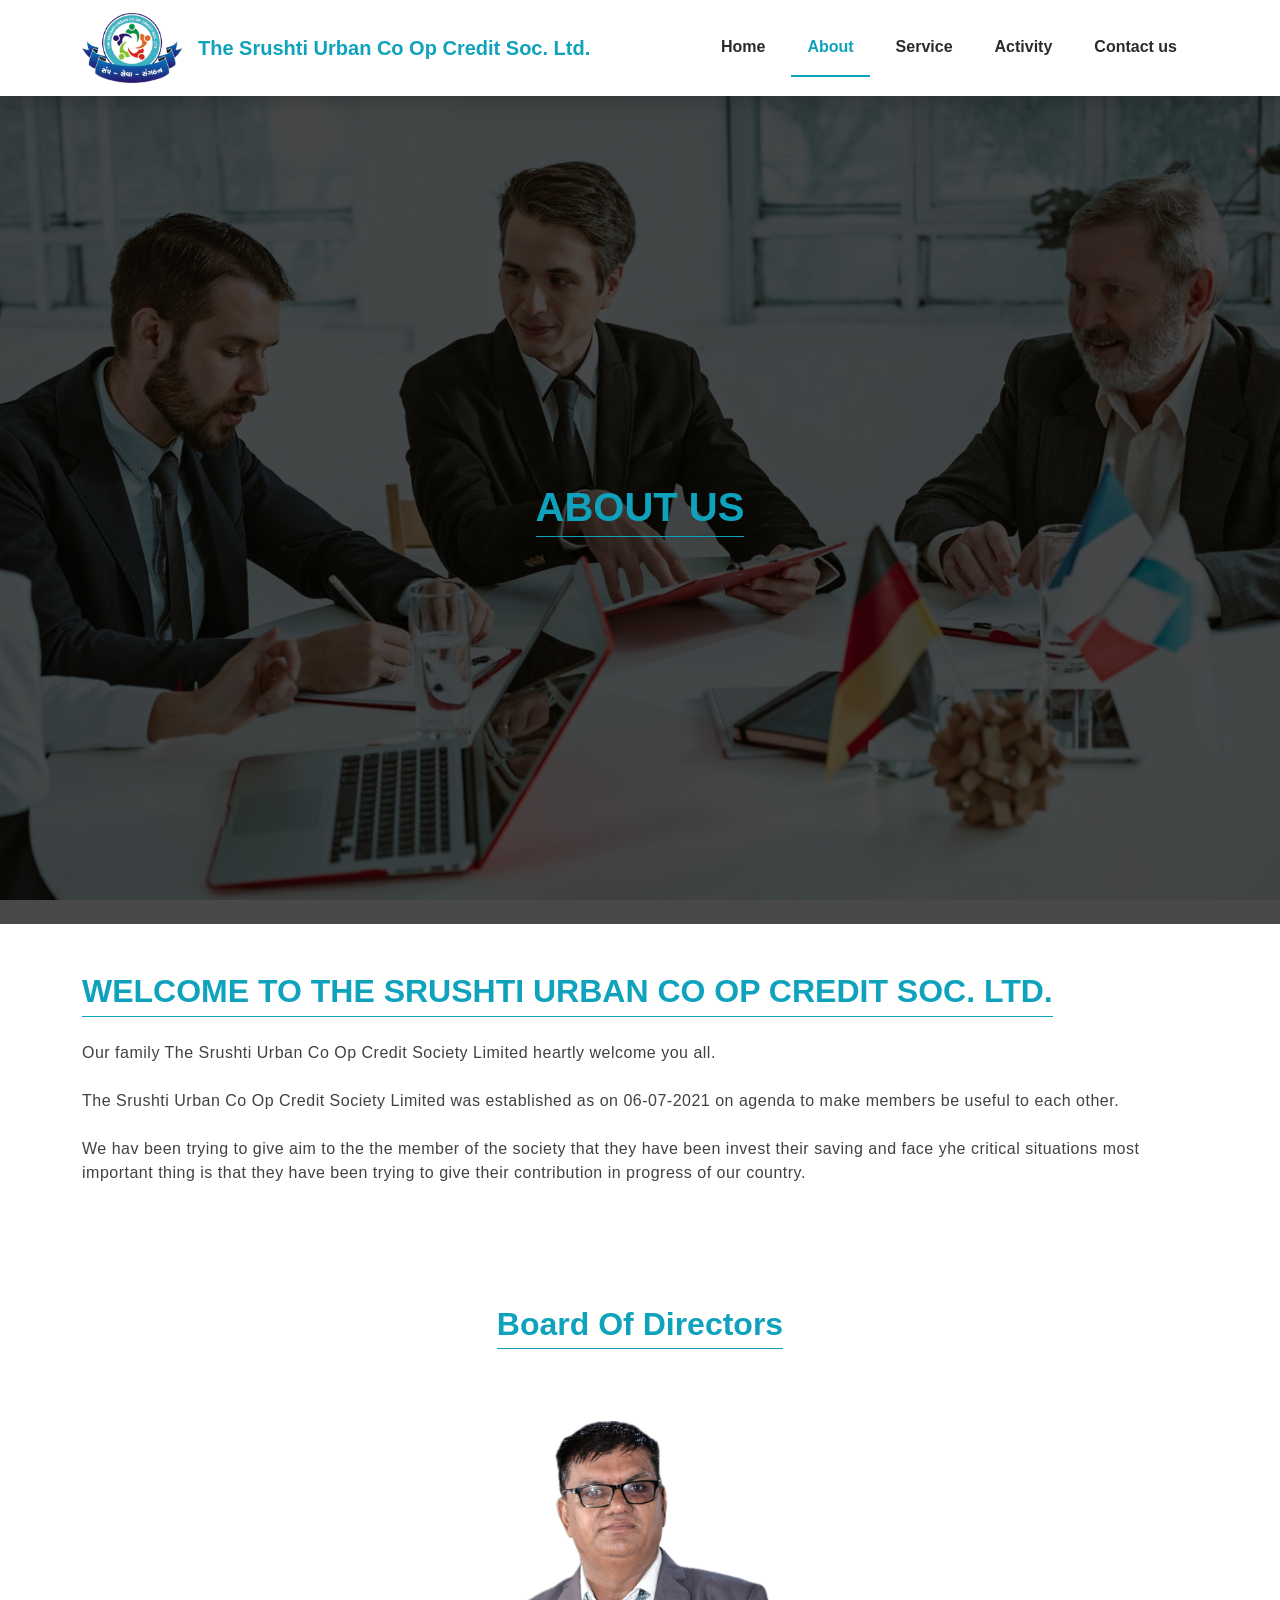
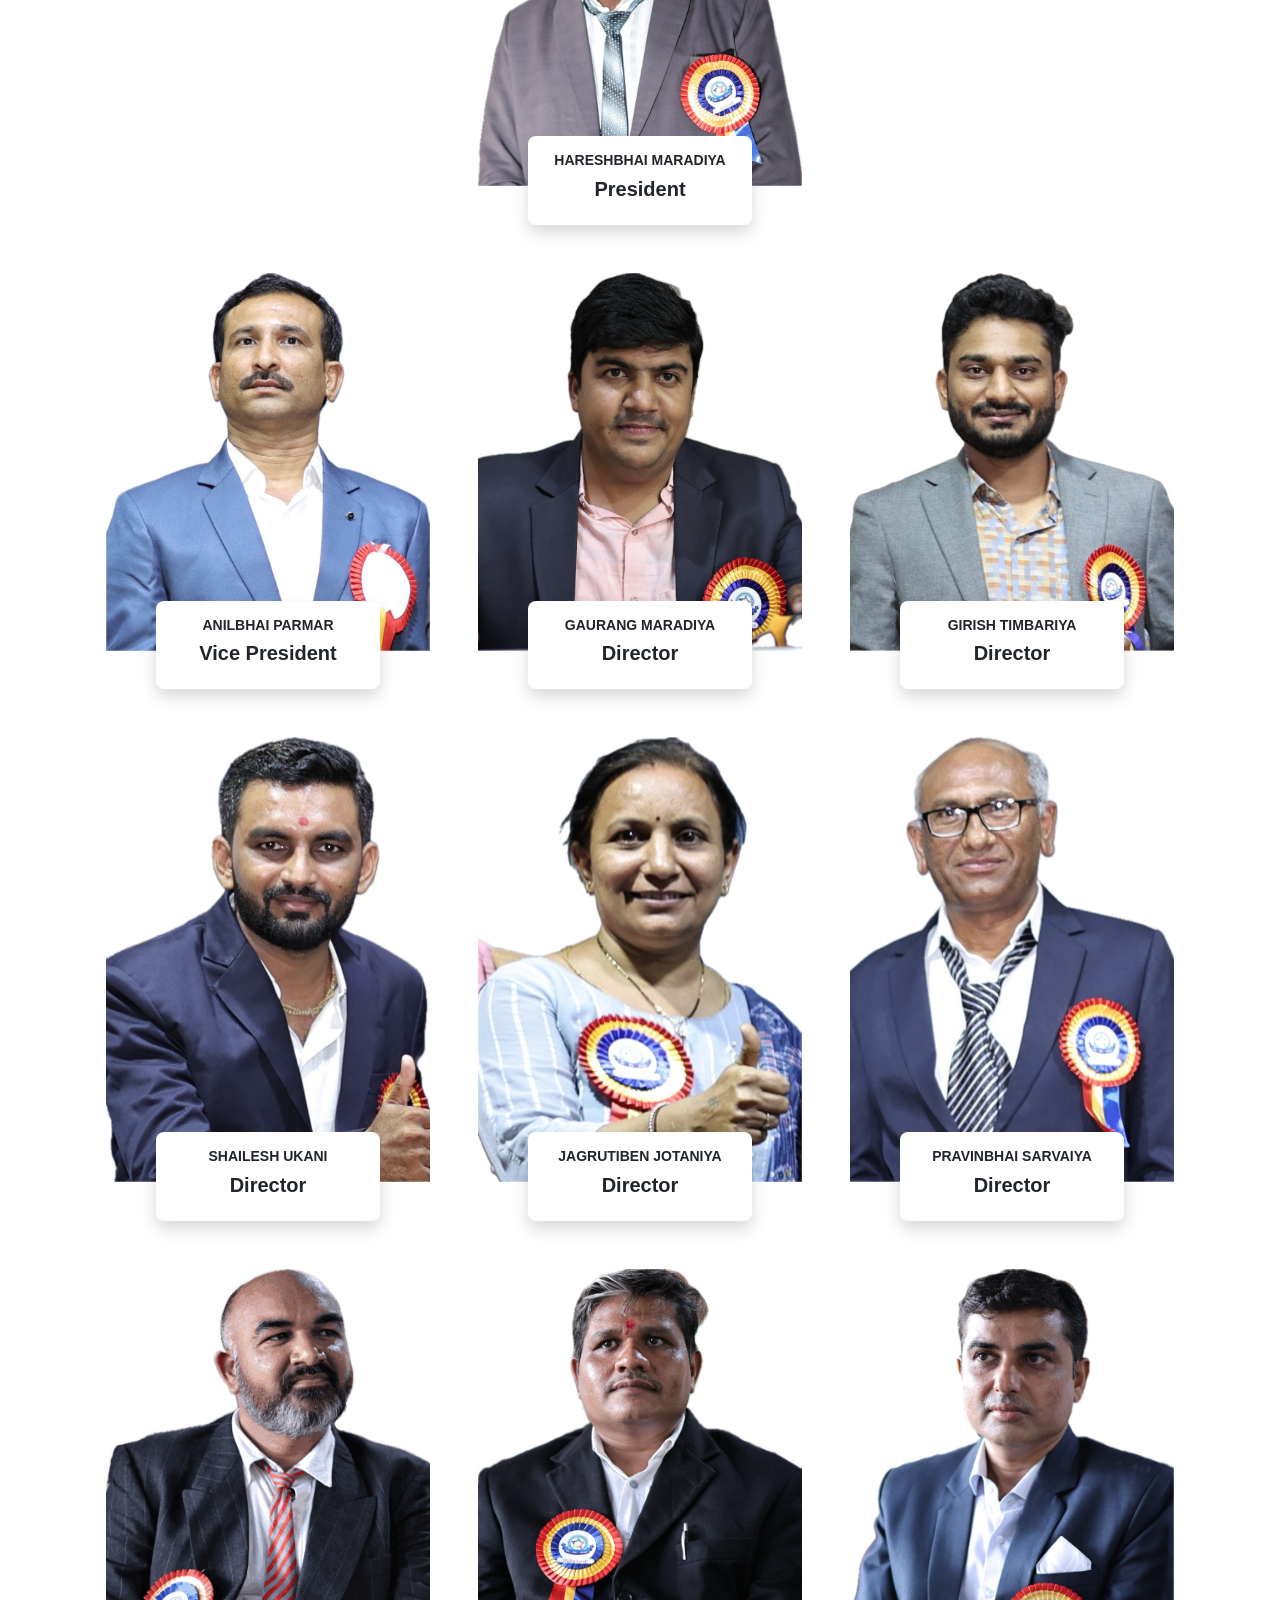
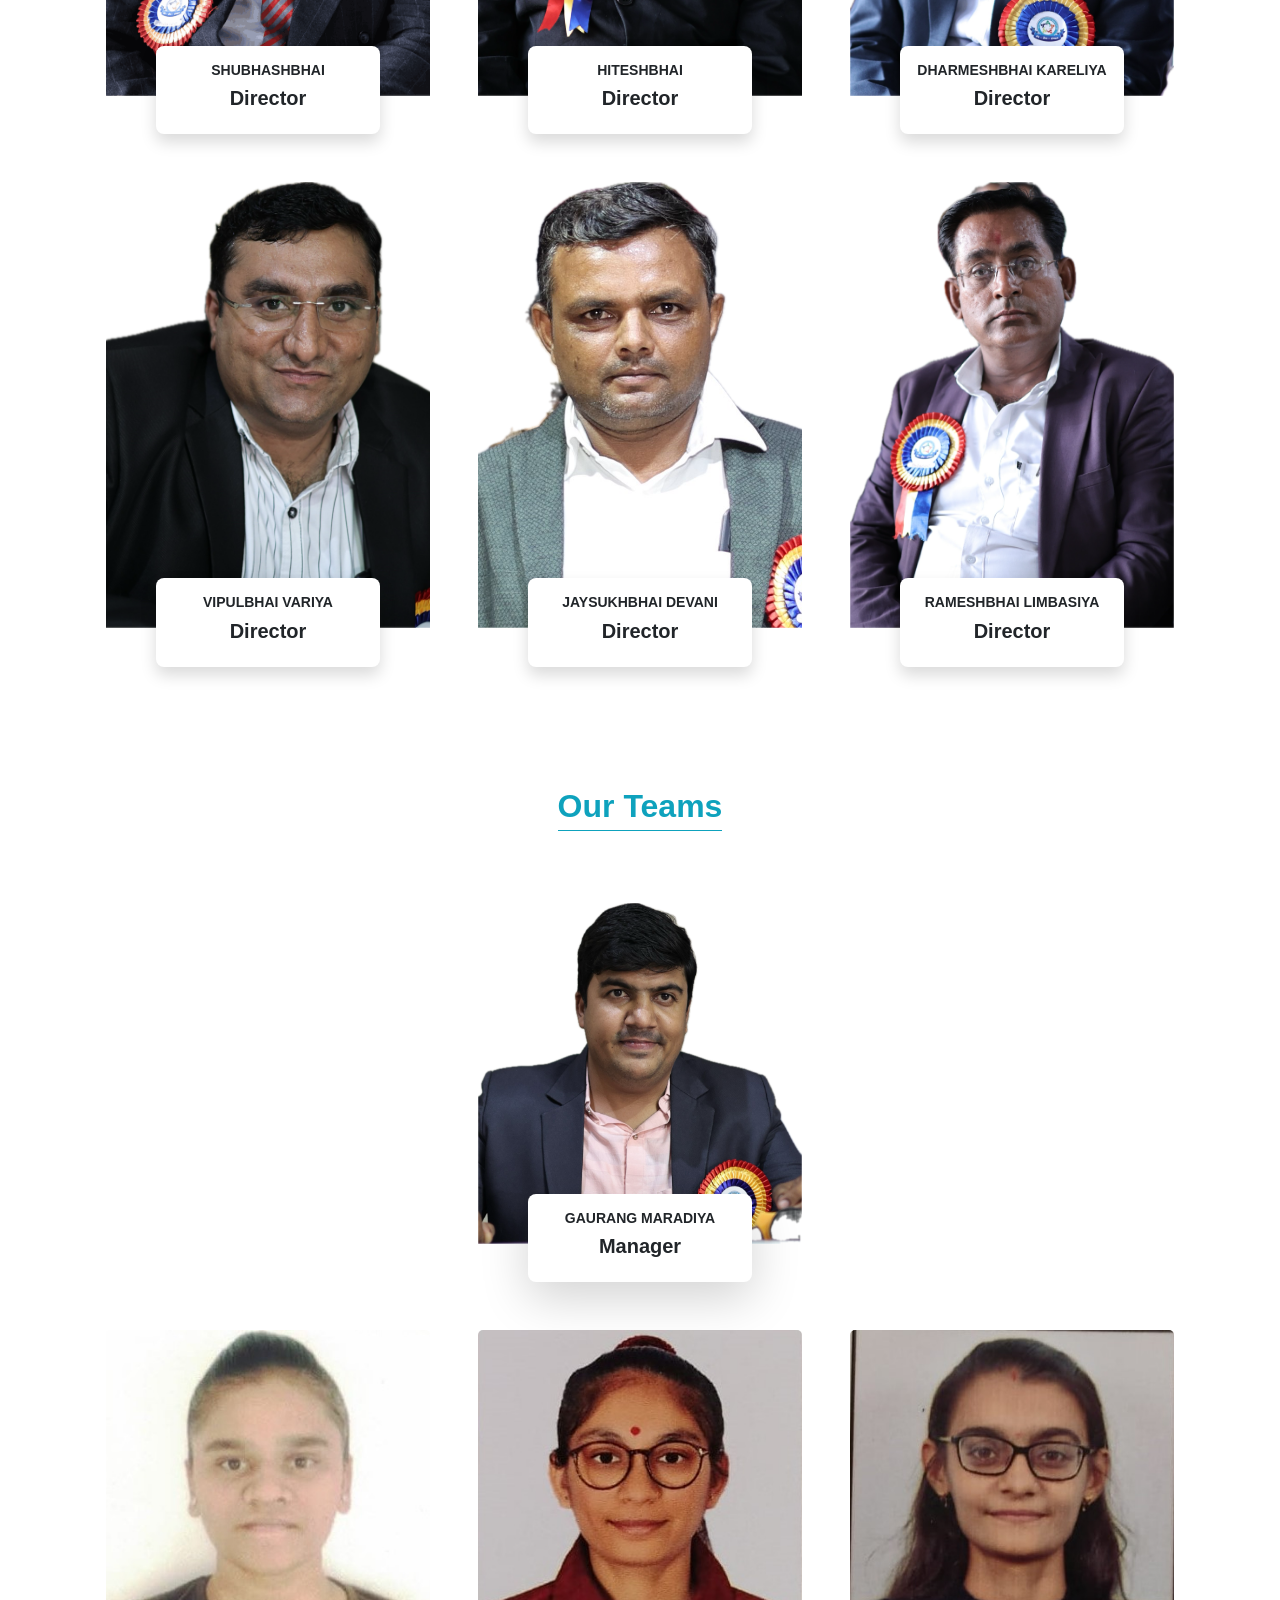
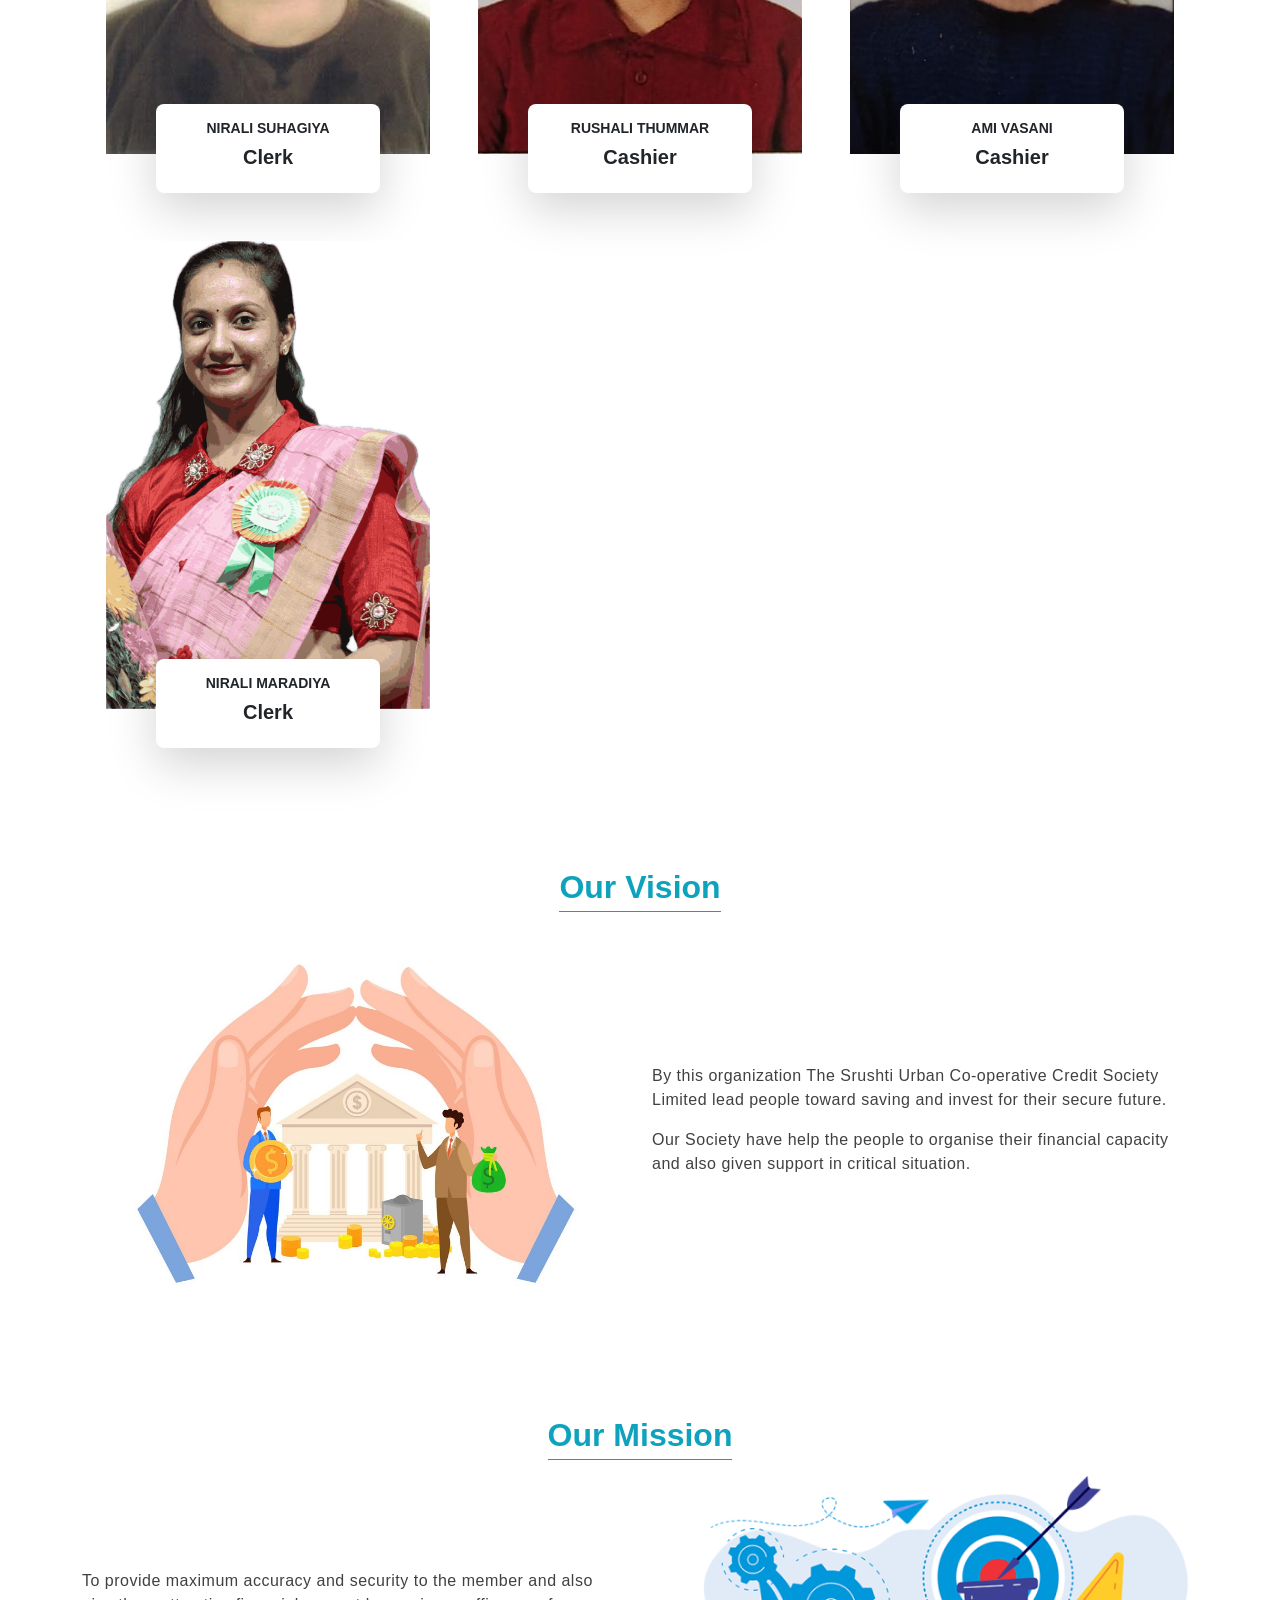
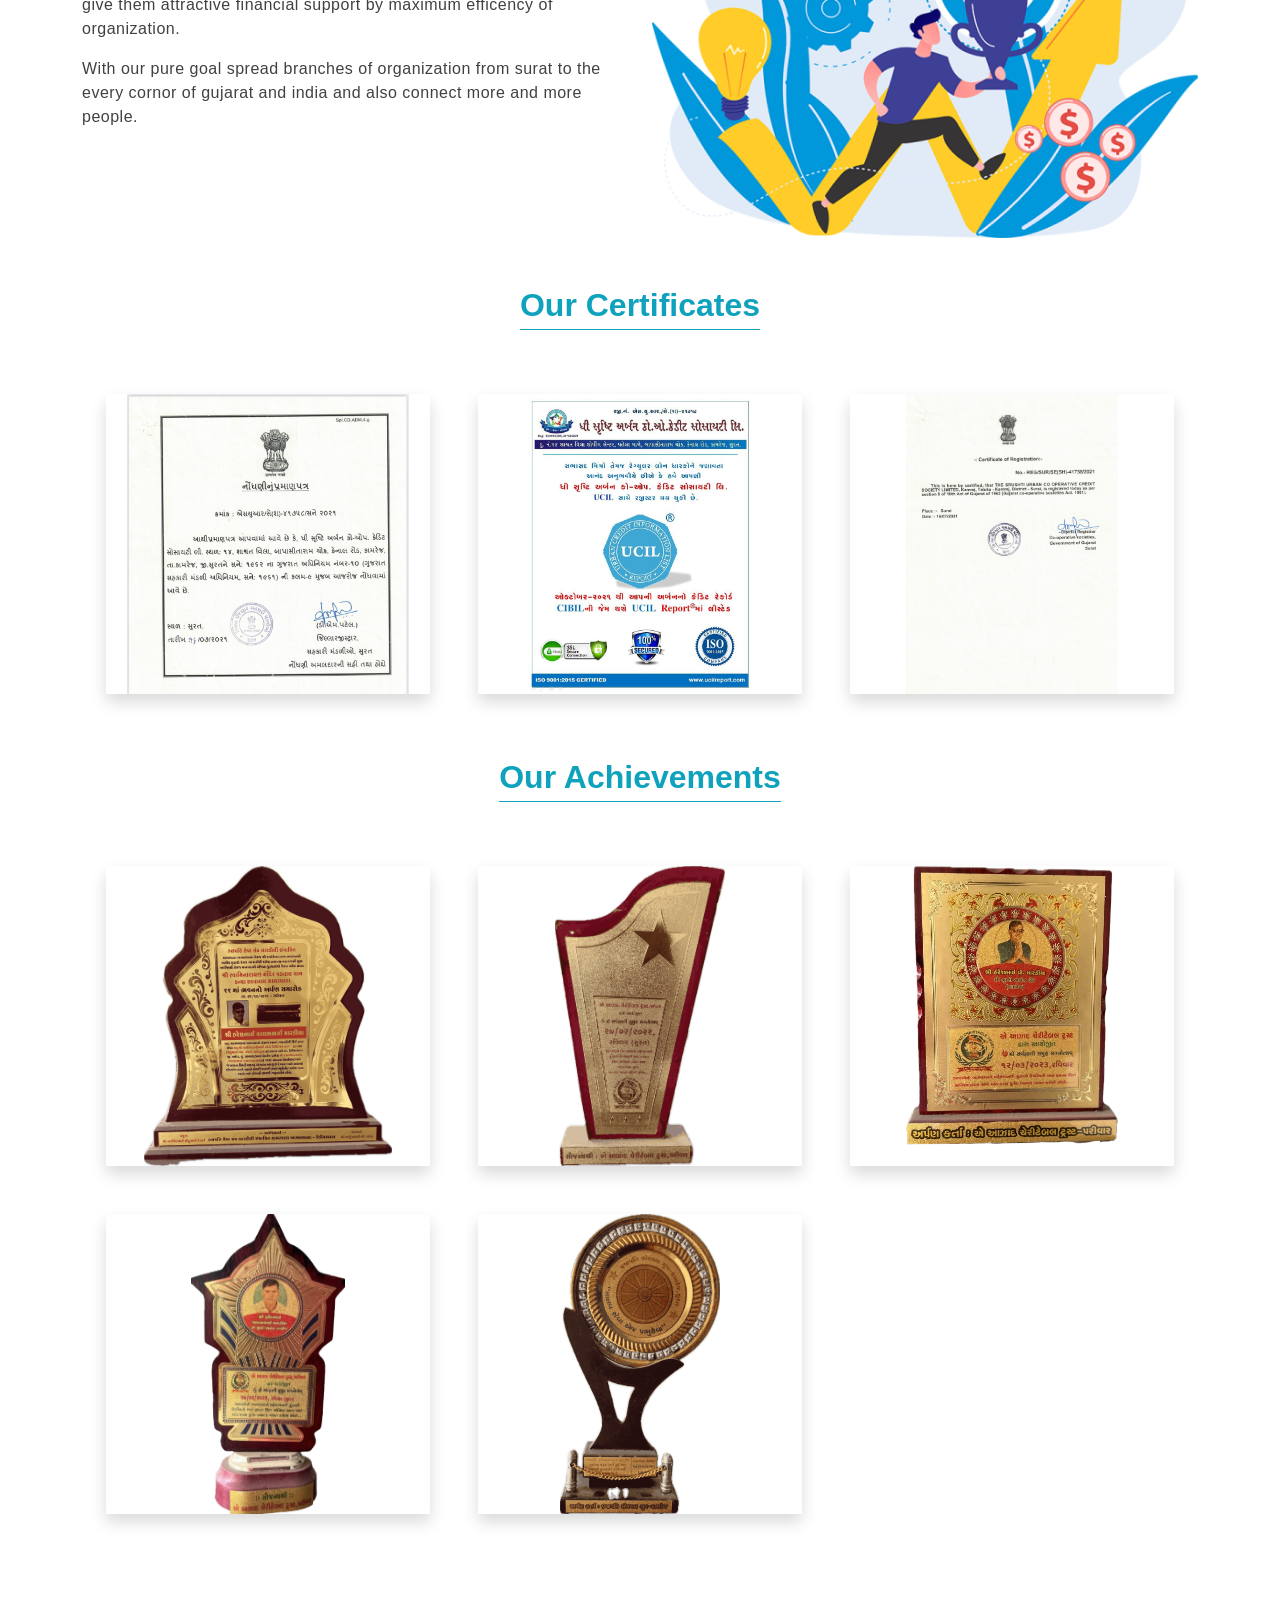
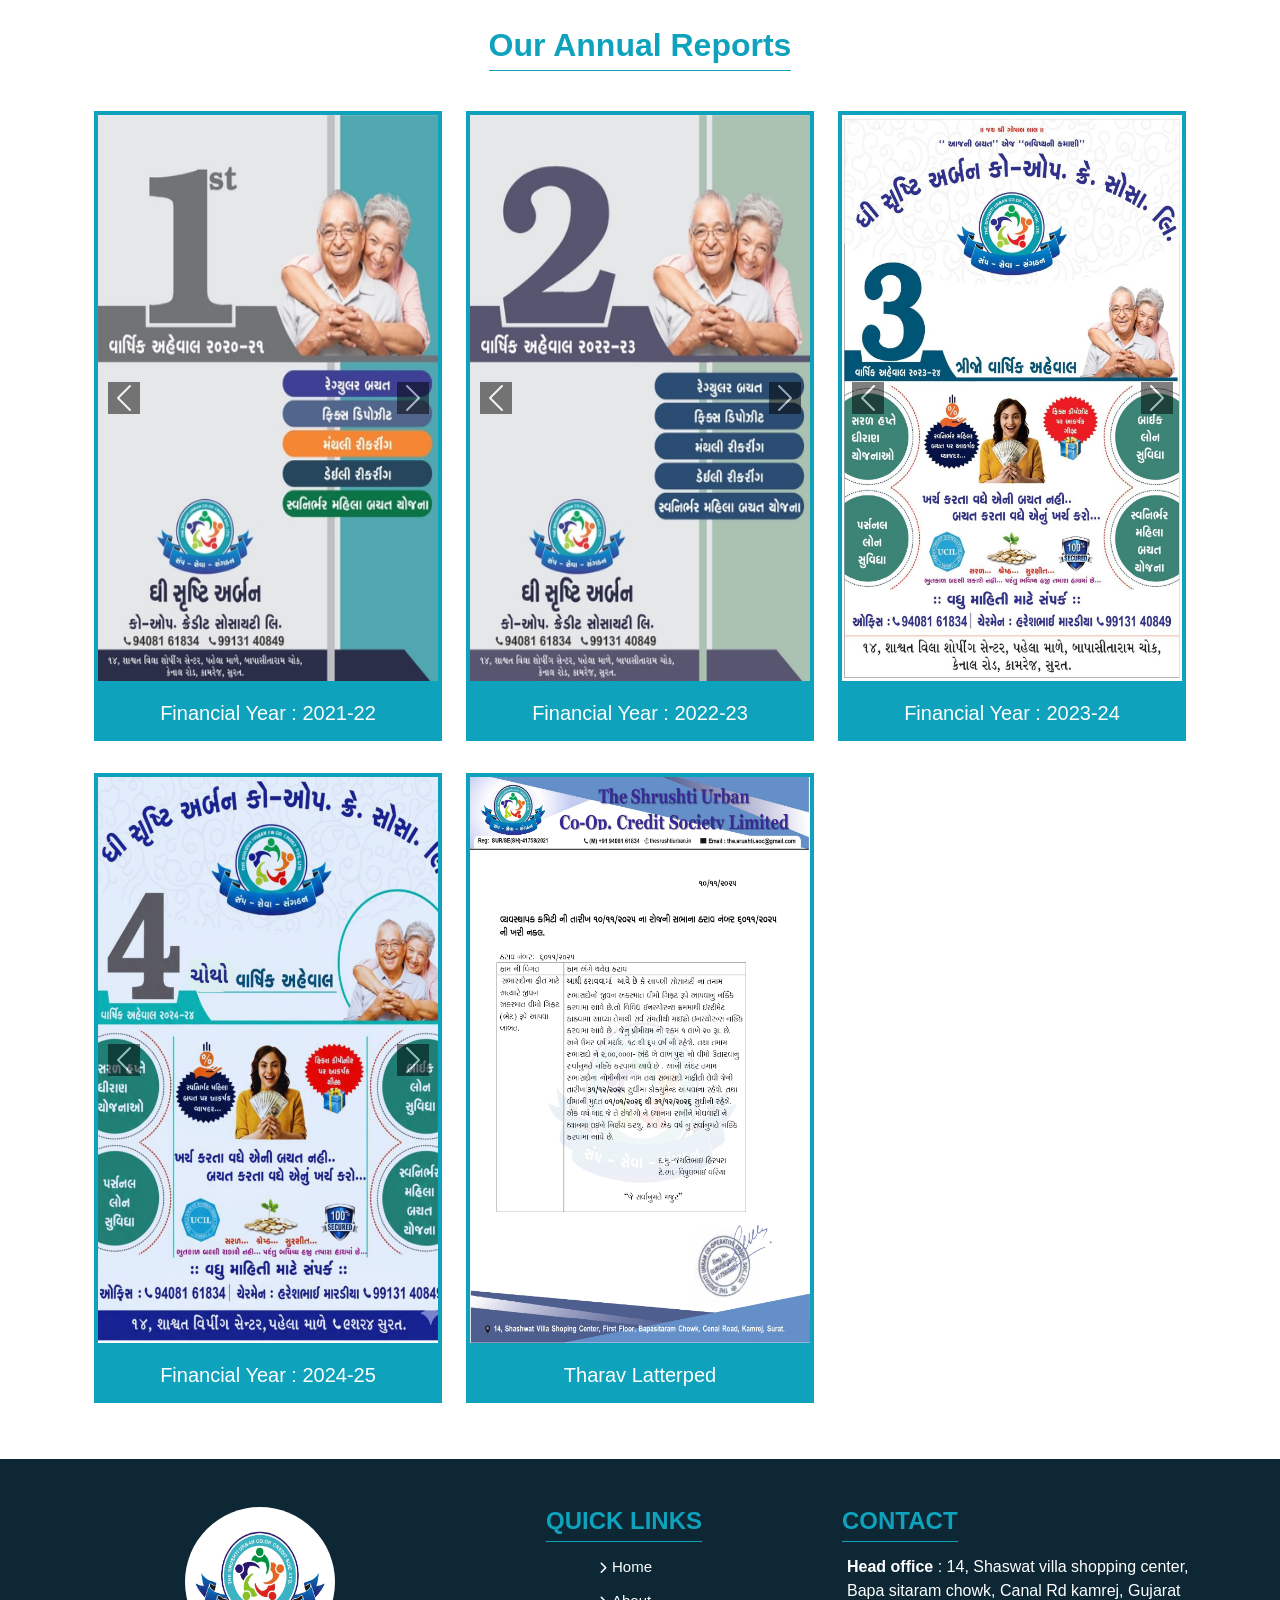
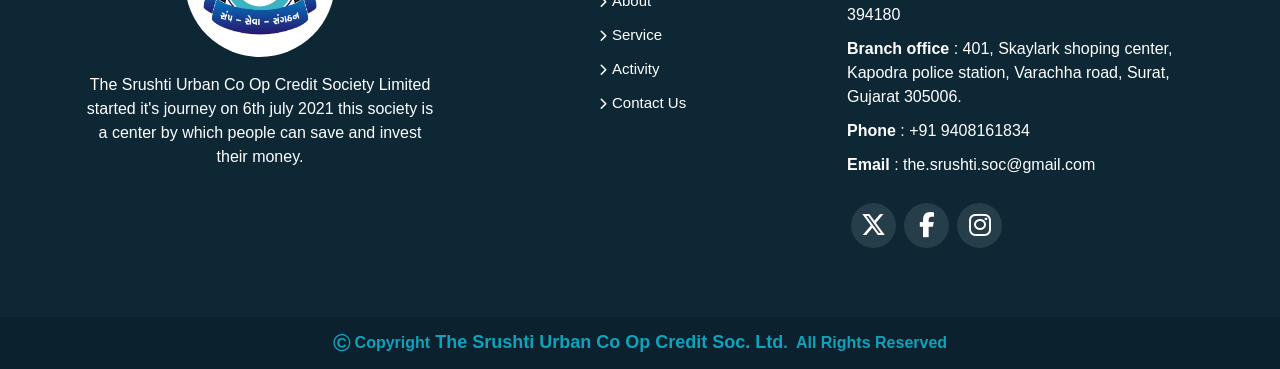
==== commit 1bf8405f: "change photos in about and service" ====
--- a/about.html
+++ b/about.html
@@ -551,7 +551,20 @@
             <span class="visually-hidden">Next</span>
           </button>
         </div>
-        <h5 class="p-3 d-flex justify-content-center align-items-center text-white">Financial Year : 2023-24</h5>
+        <h5 class="p-3 d-flex justify-content-center align-items-center text-white">Financial Year : 2024-25</h5>
+      </div>
+
+      <div class="col" data-aos="zoom-in" data-aos-delay="50" data-aos-duration="1500">
+        <div id="carouselExampl" class="carousel slide">
+          <div class="carousel-inner" style="height: 566px;">
+            <div class="carousel-item active">
+              <img src="activityimages/INSURANCE THARAV ON LETTERPED_page-0001.jpg"
+                class="d-block w-100 img-fluid h-100" alt="...">
+            </div>
+          </div>
+
+        </div>
+        <h5 class="p-3 d-flex justify-content-center align-items-center text-white">Tharav Latterped</h5>
       </div>
     </div>
   </div>
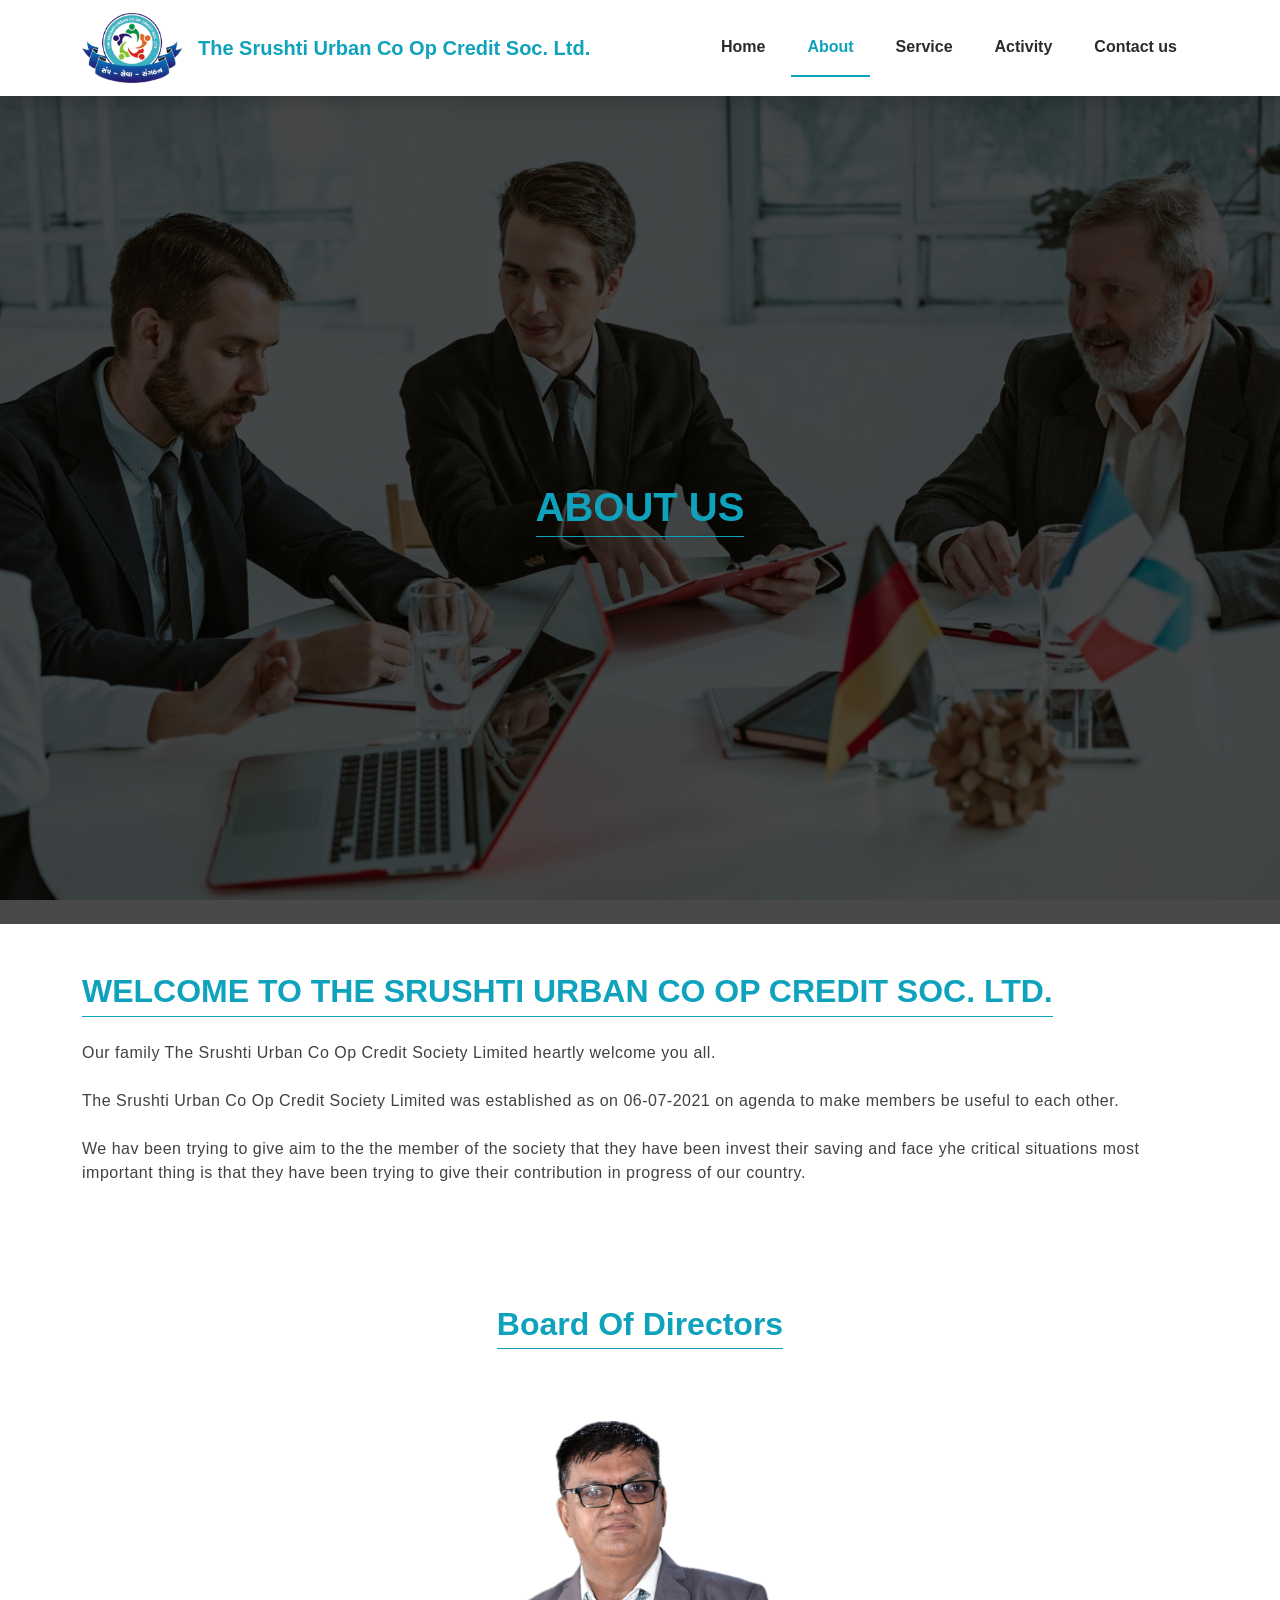
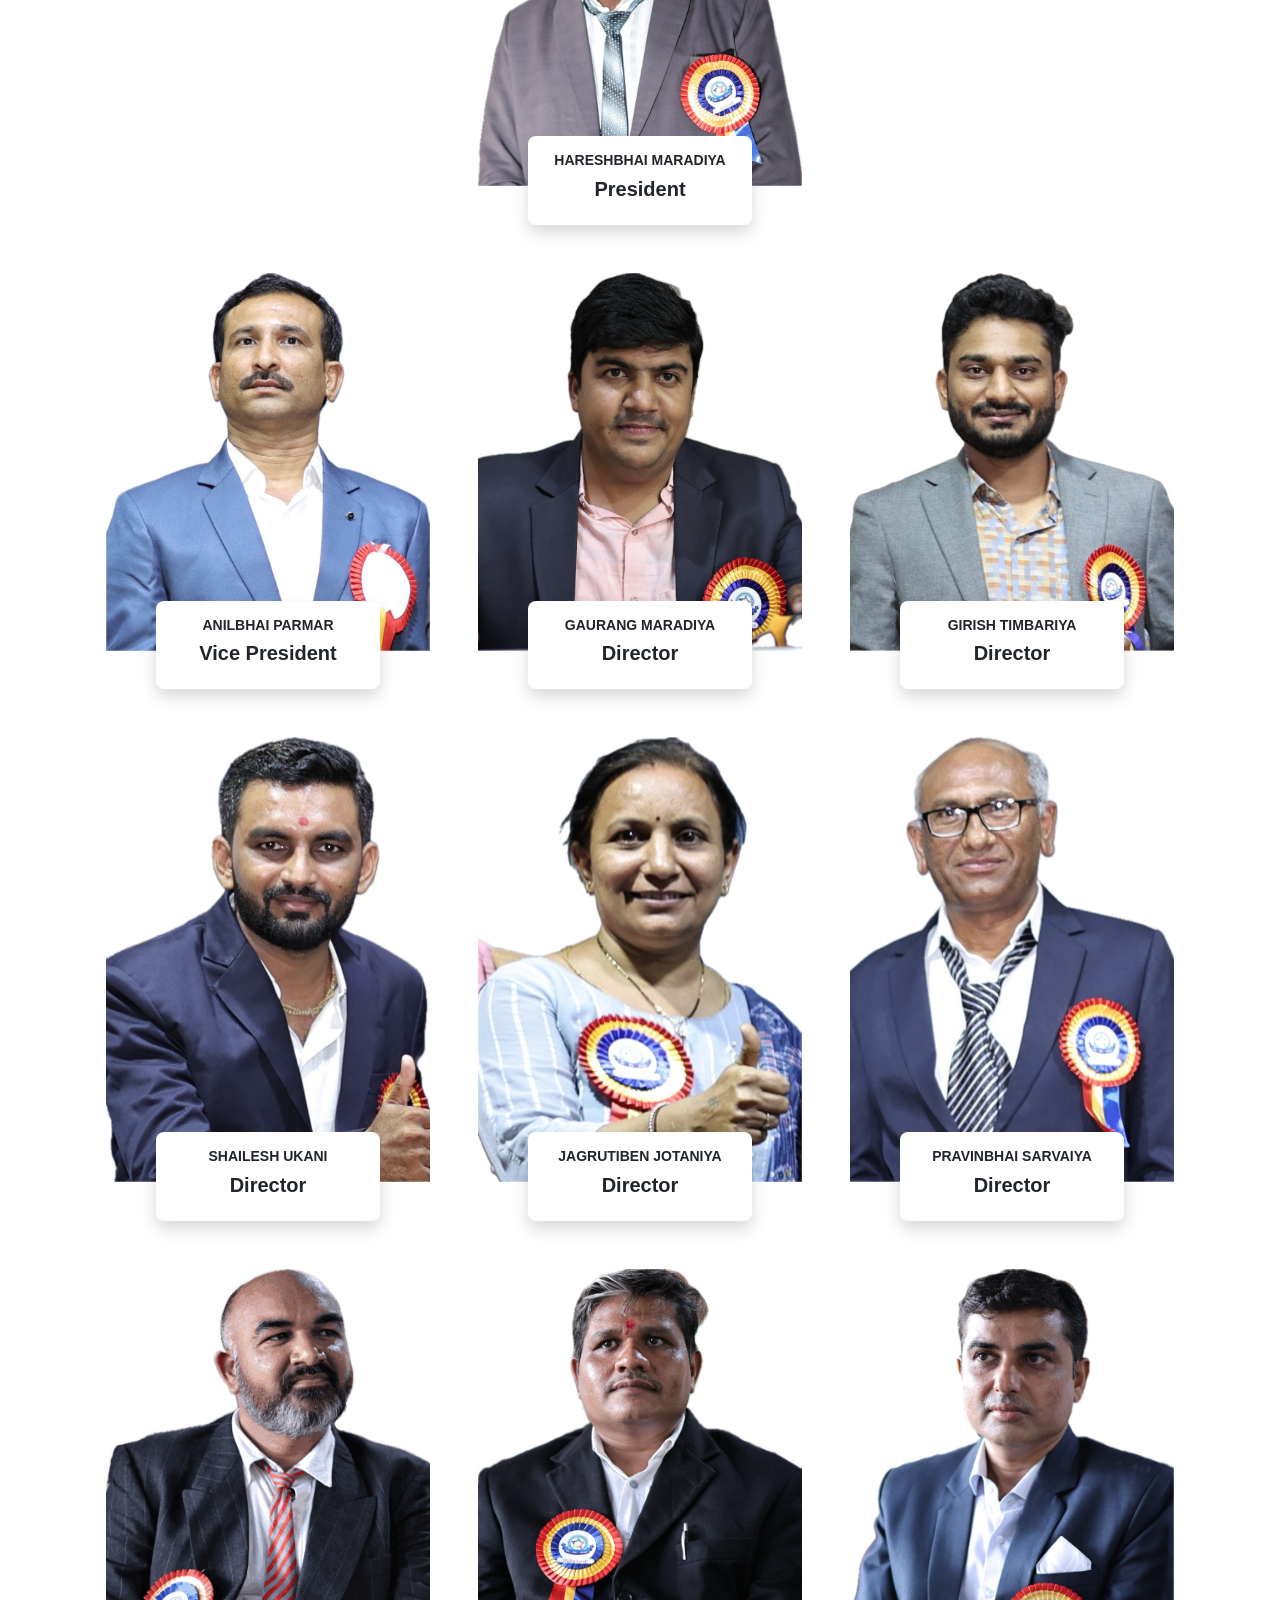
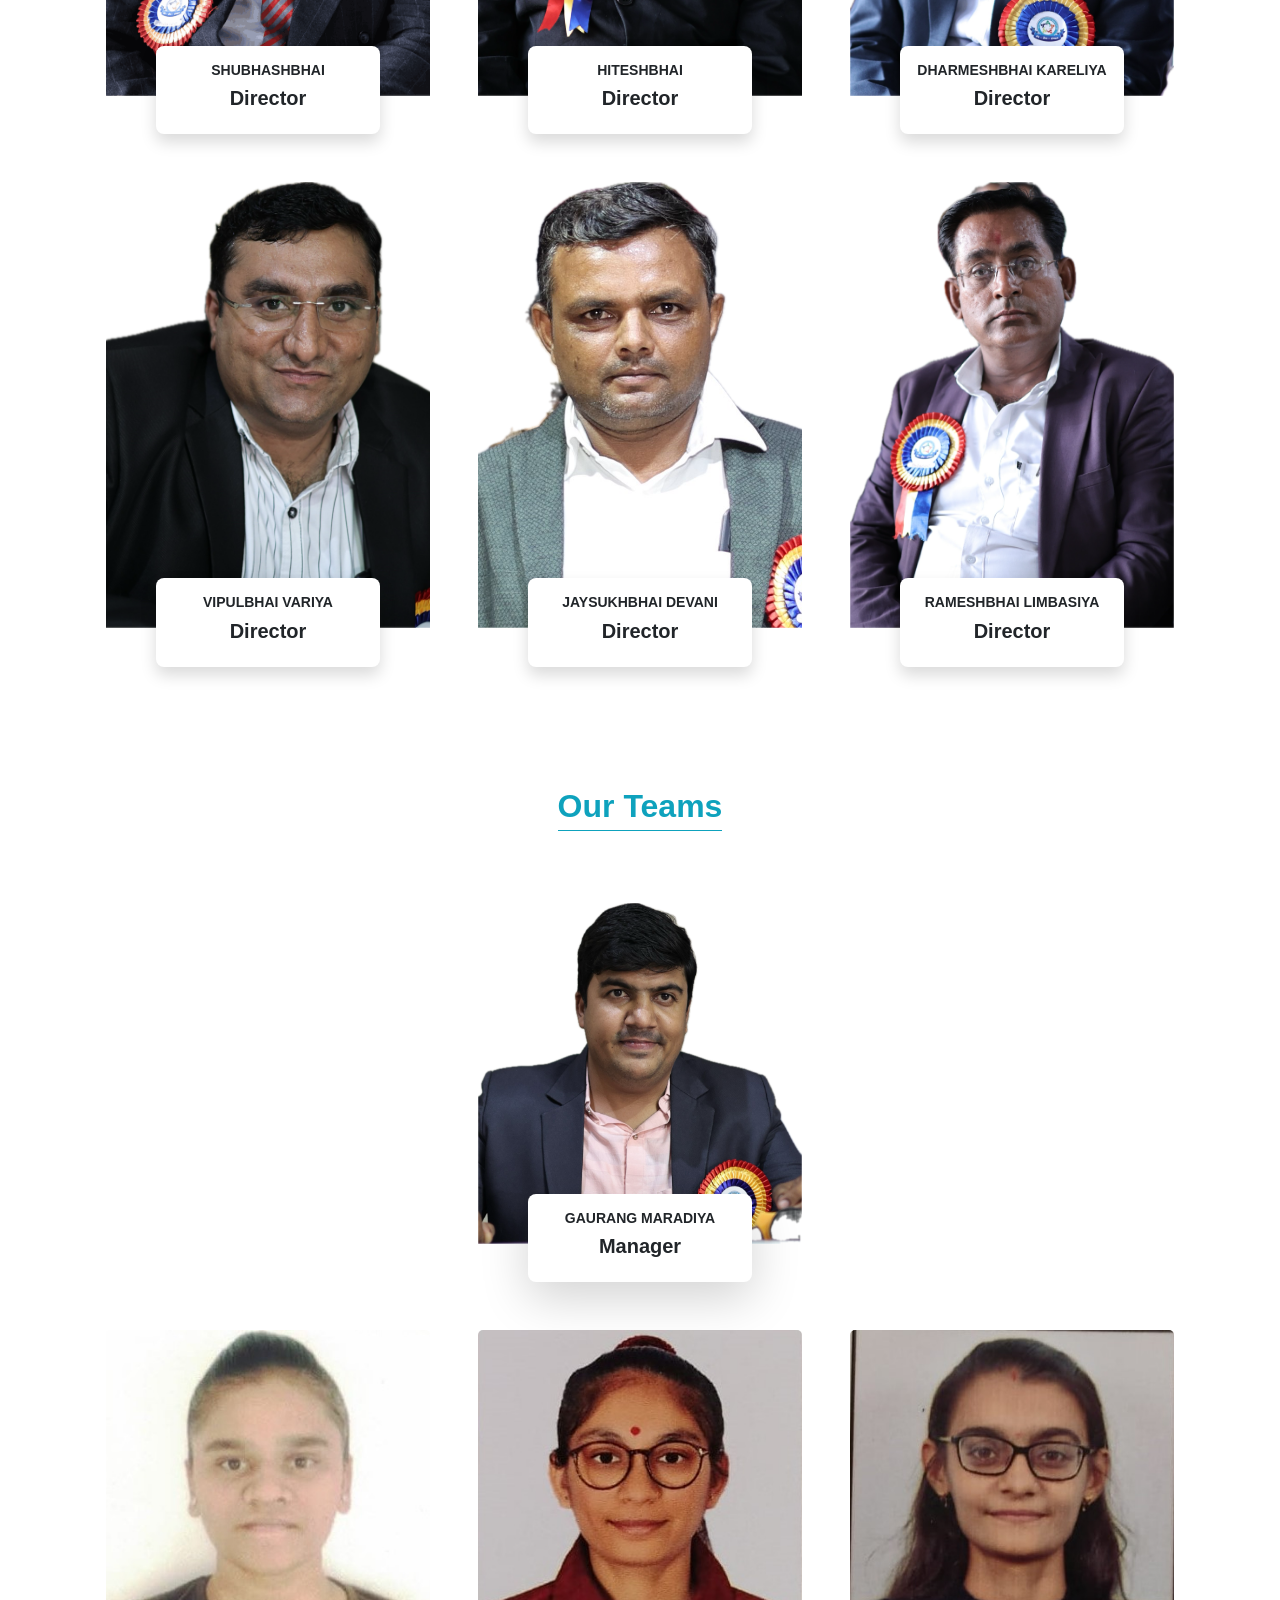
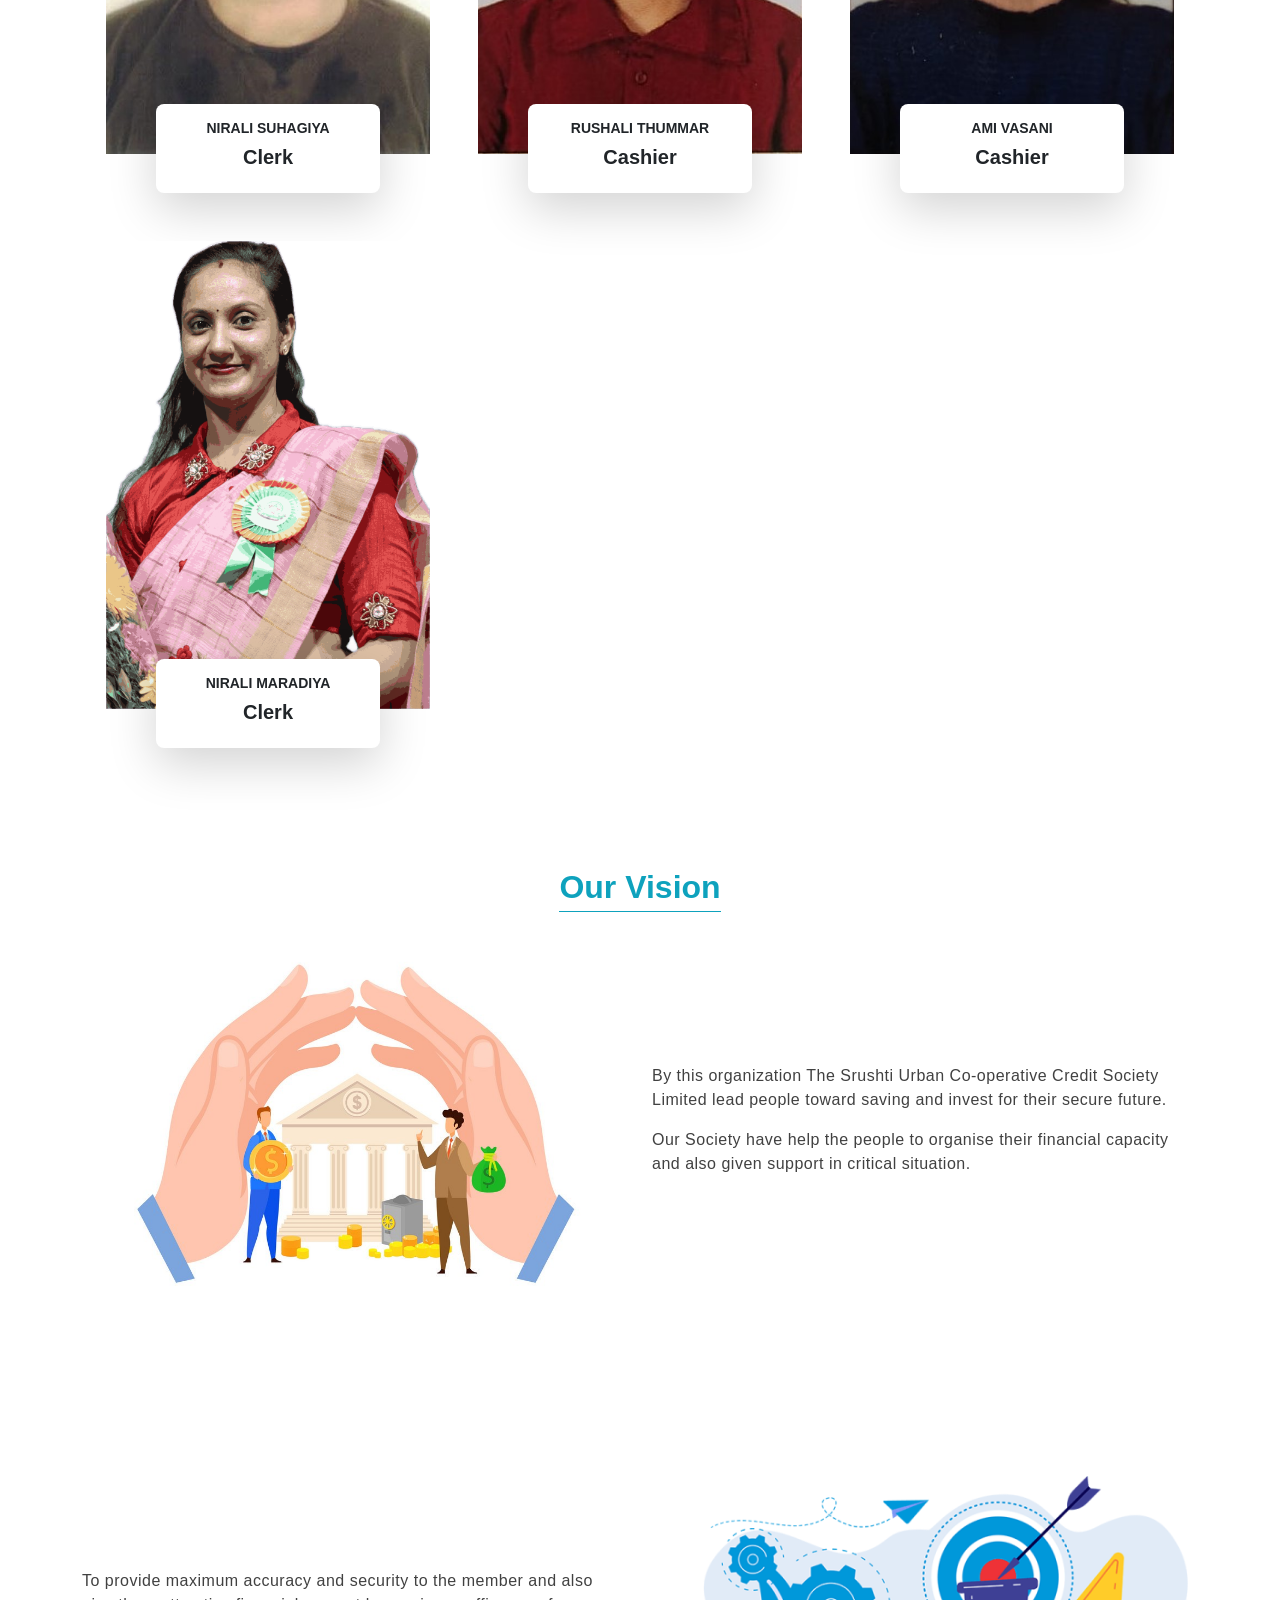
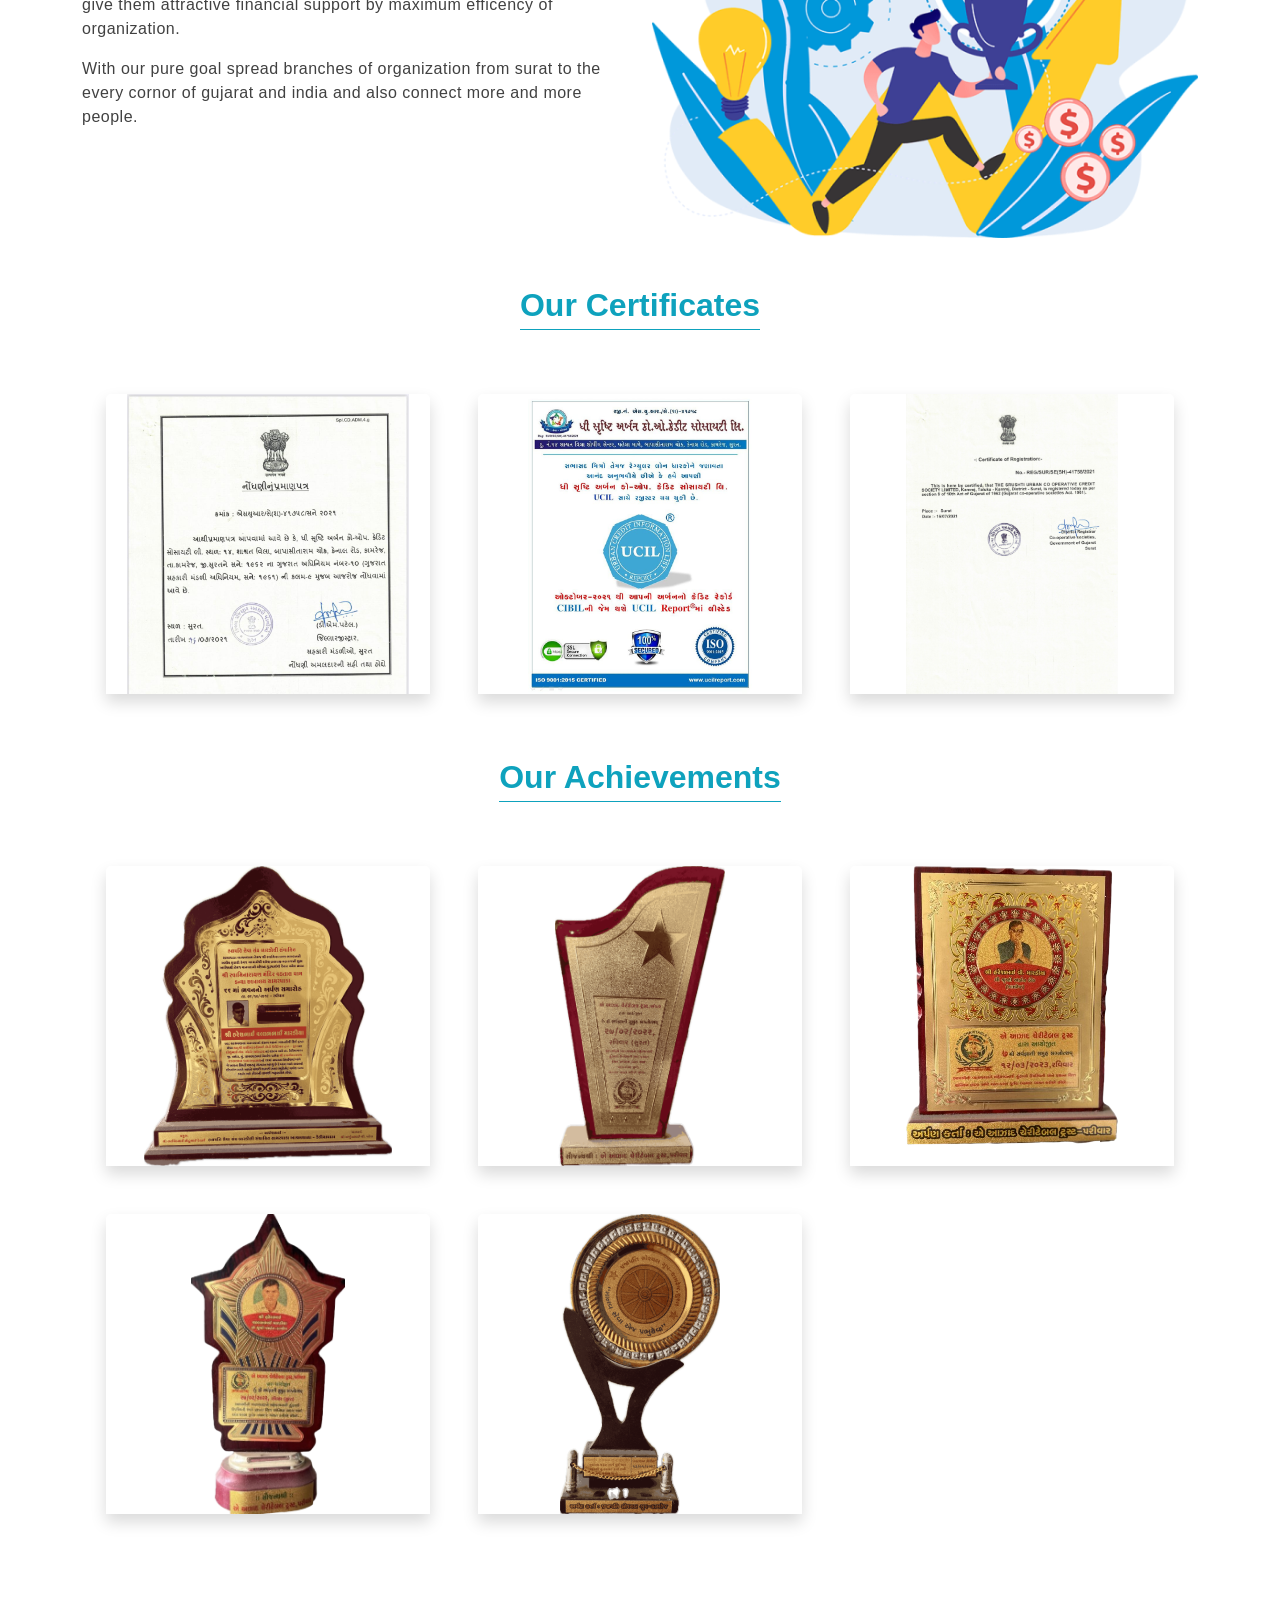
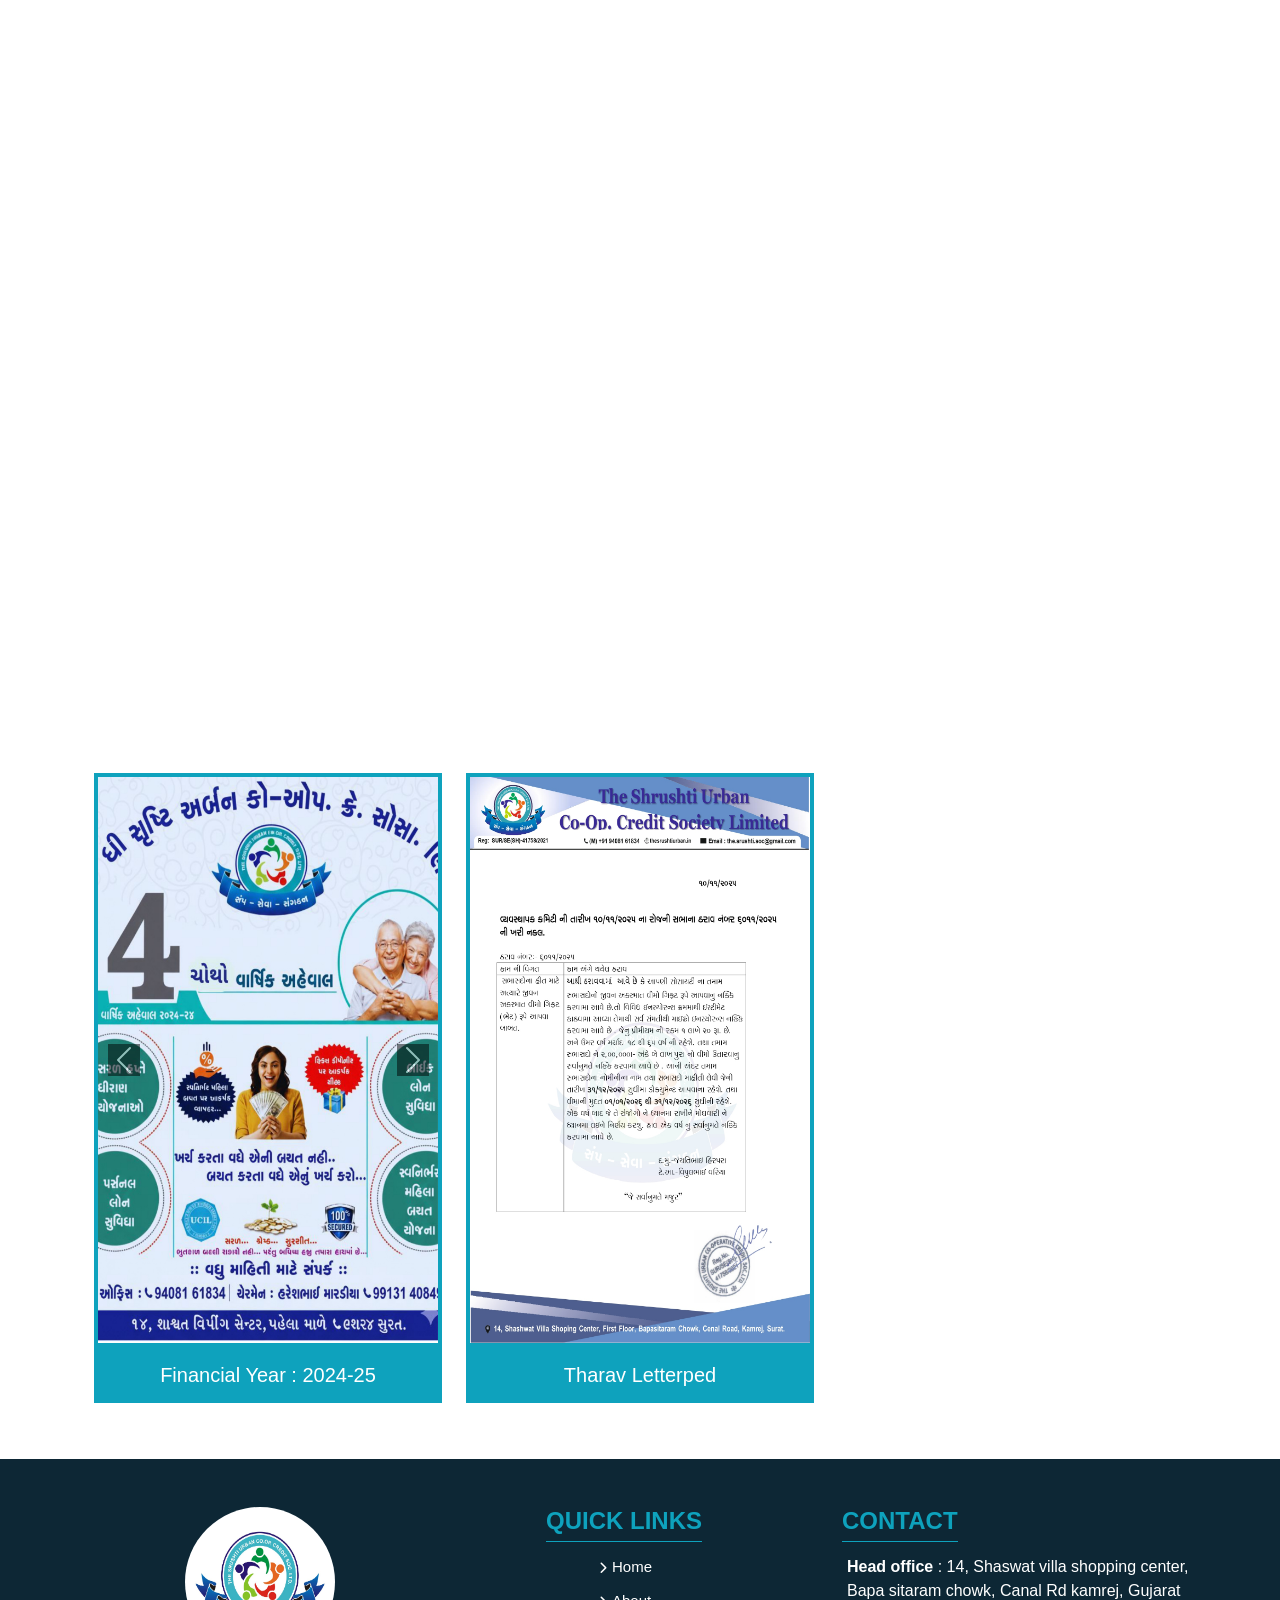
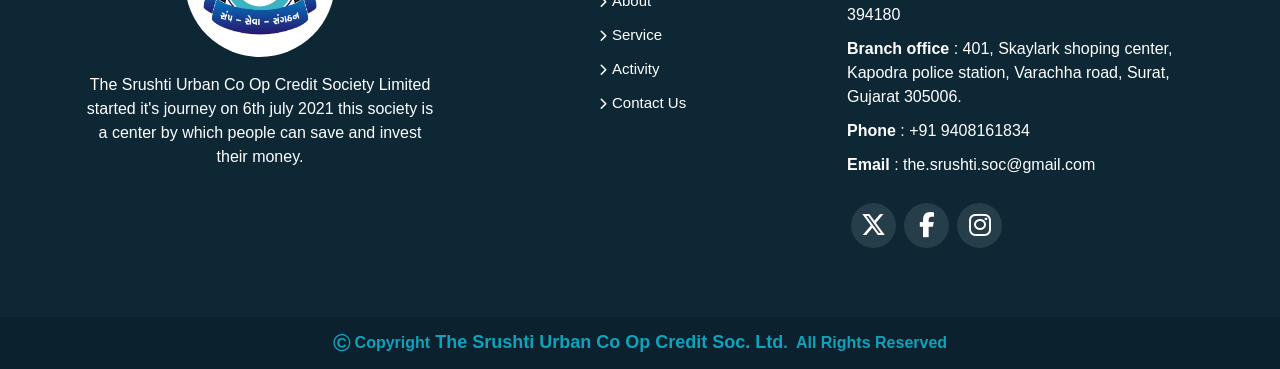
==== commit c45e4c96: "spell check" ====
--- a/about.html
+++ b/about.html
@@ -564,7 +564,7 @@
           </div>
 
         </div>
-        <h5 class="p-3 d-flex justify-content-center align-items-center text-white">Tharav Latterped</h5>
+        <h5 class="p-3 d-flex justify-content-center align-items-center text-white">Tharav Letterped</h5>
       </div>
     </div>
   </div>
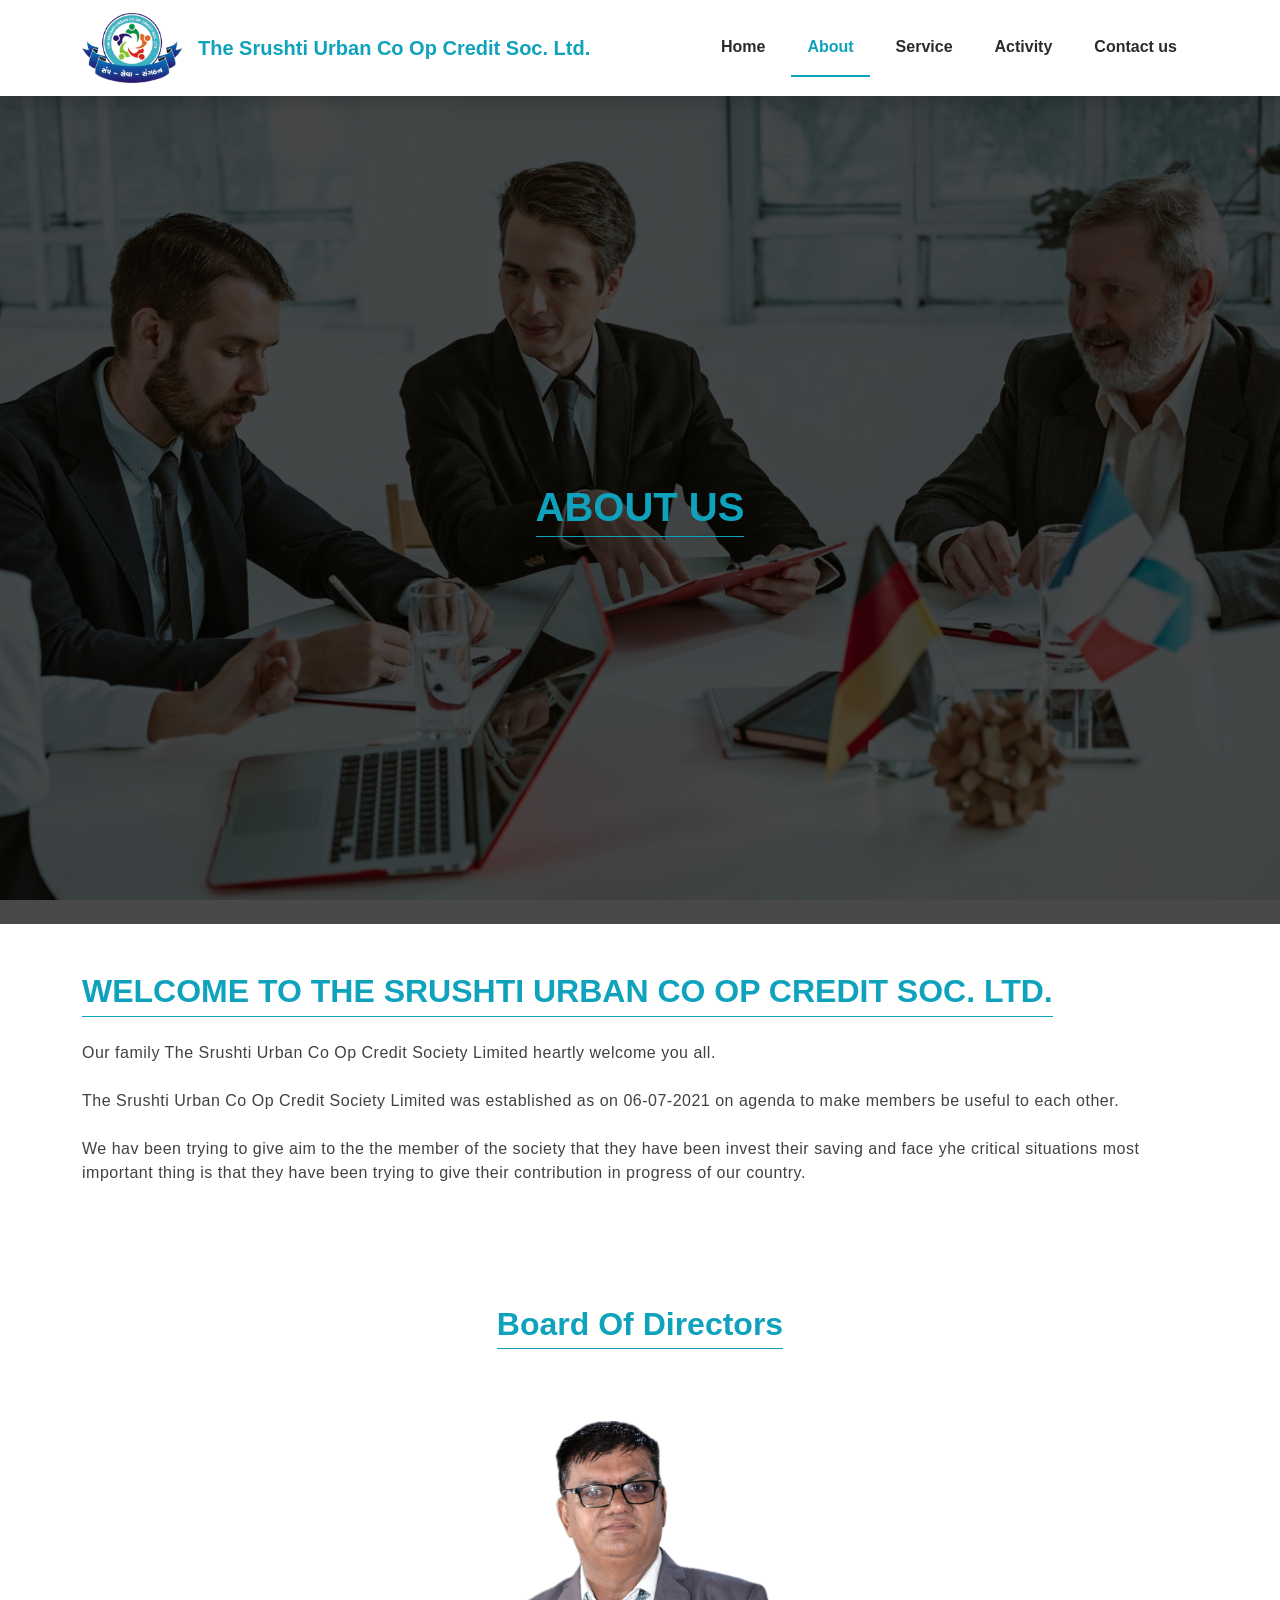
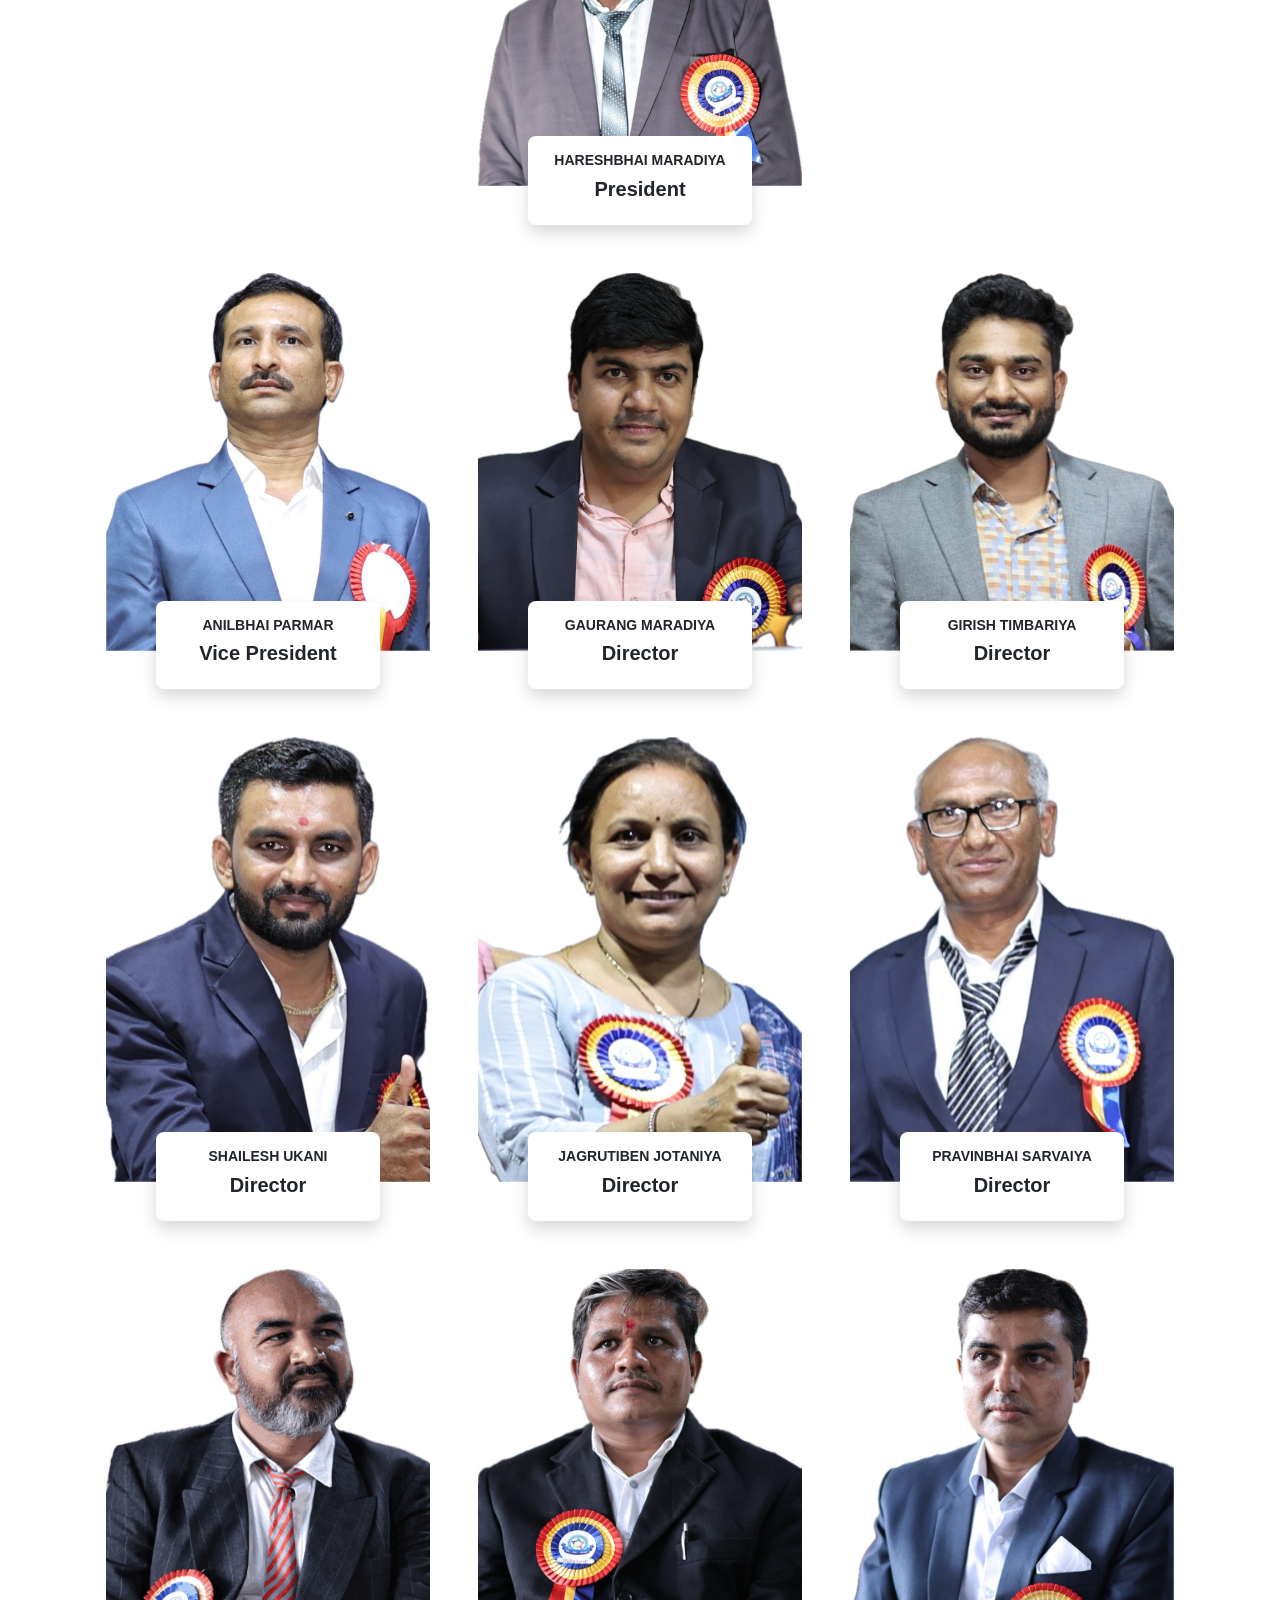
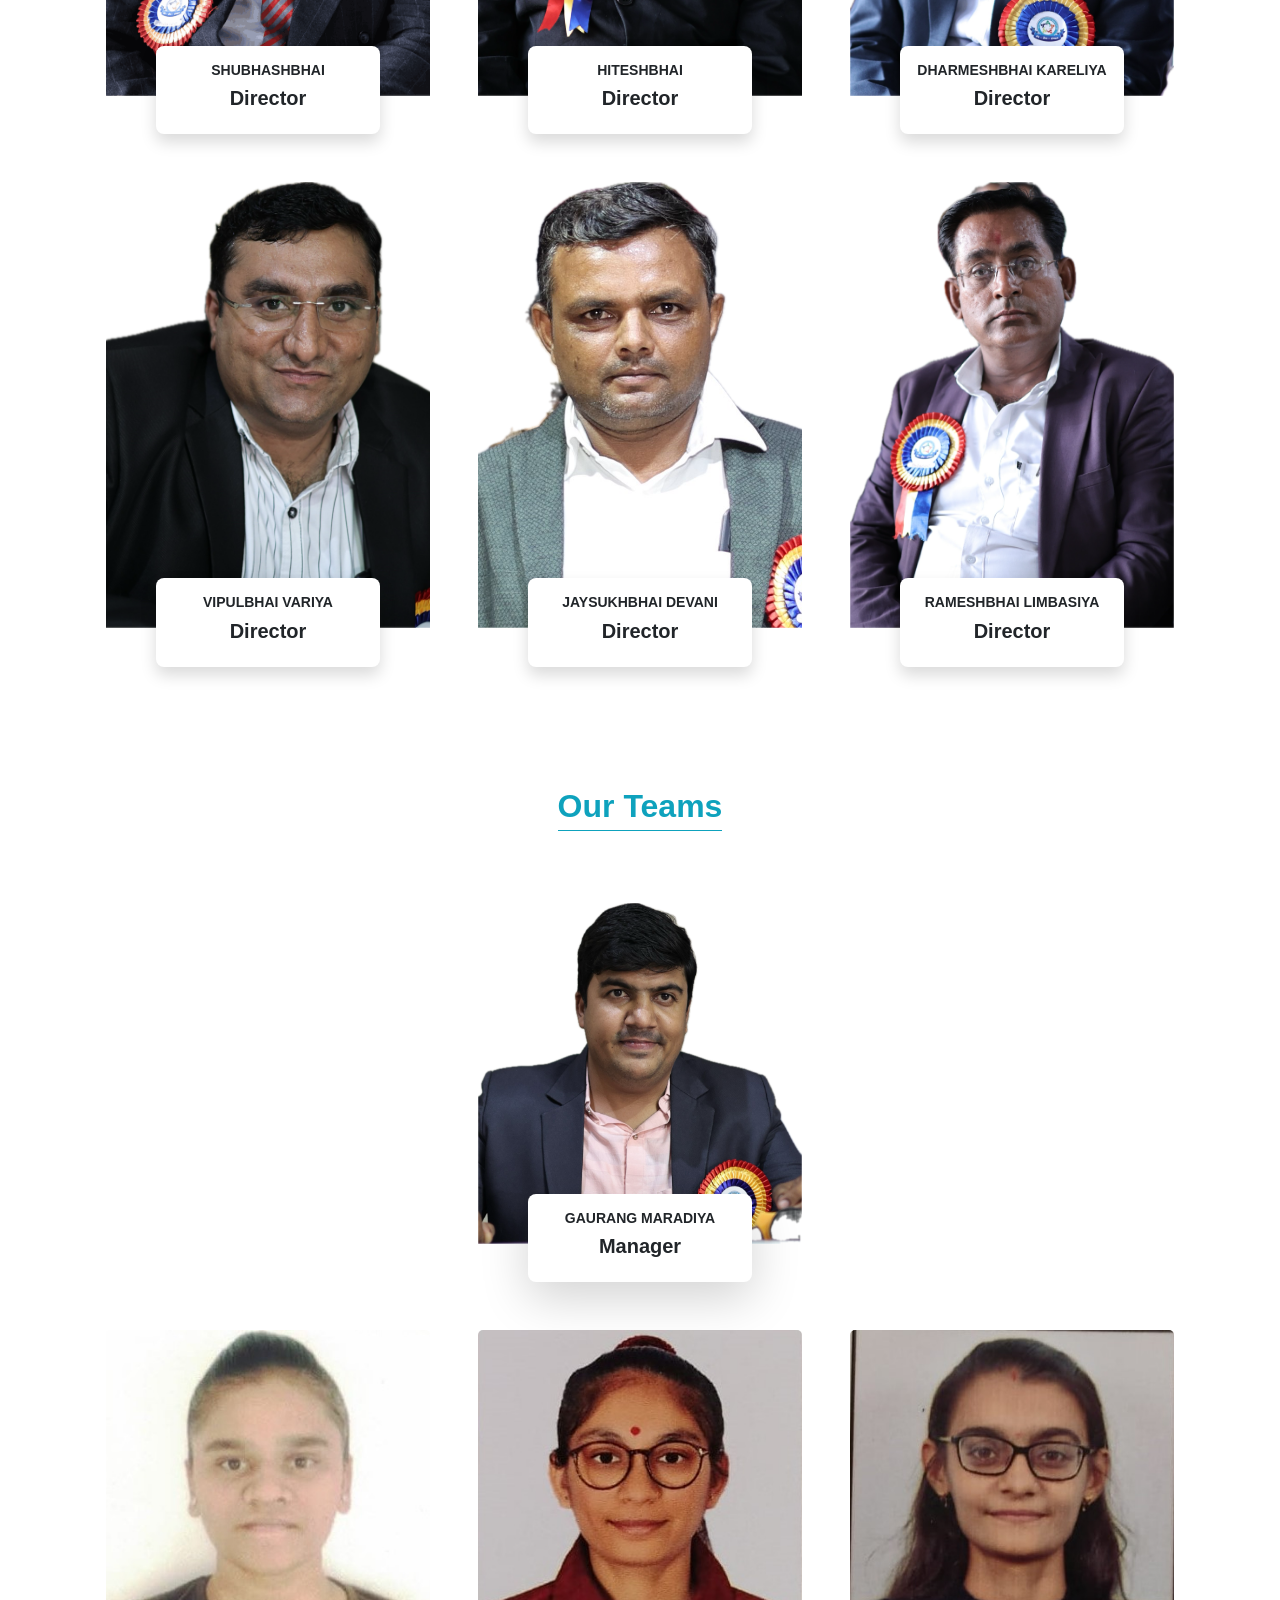
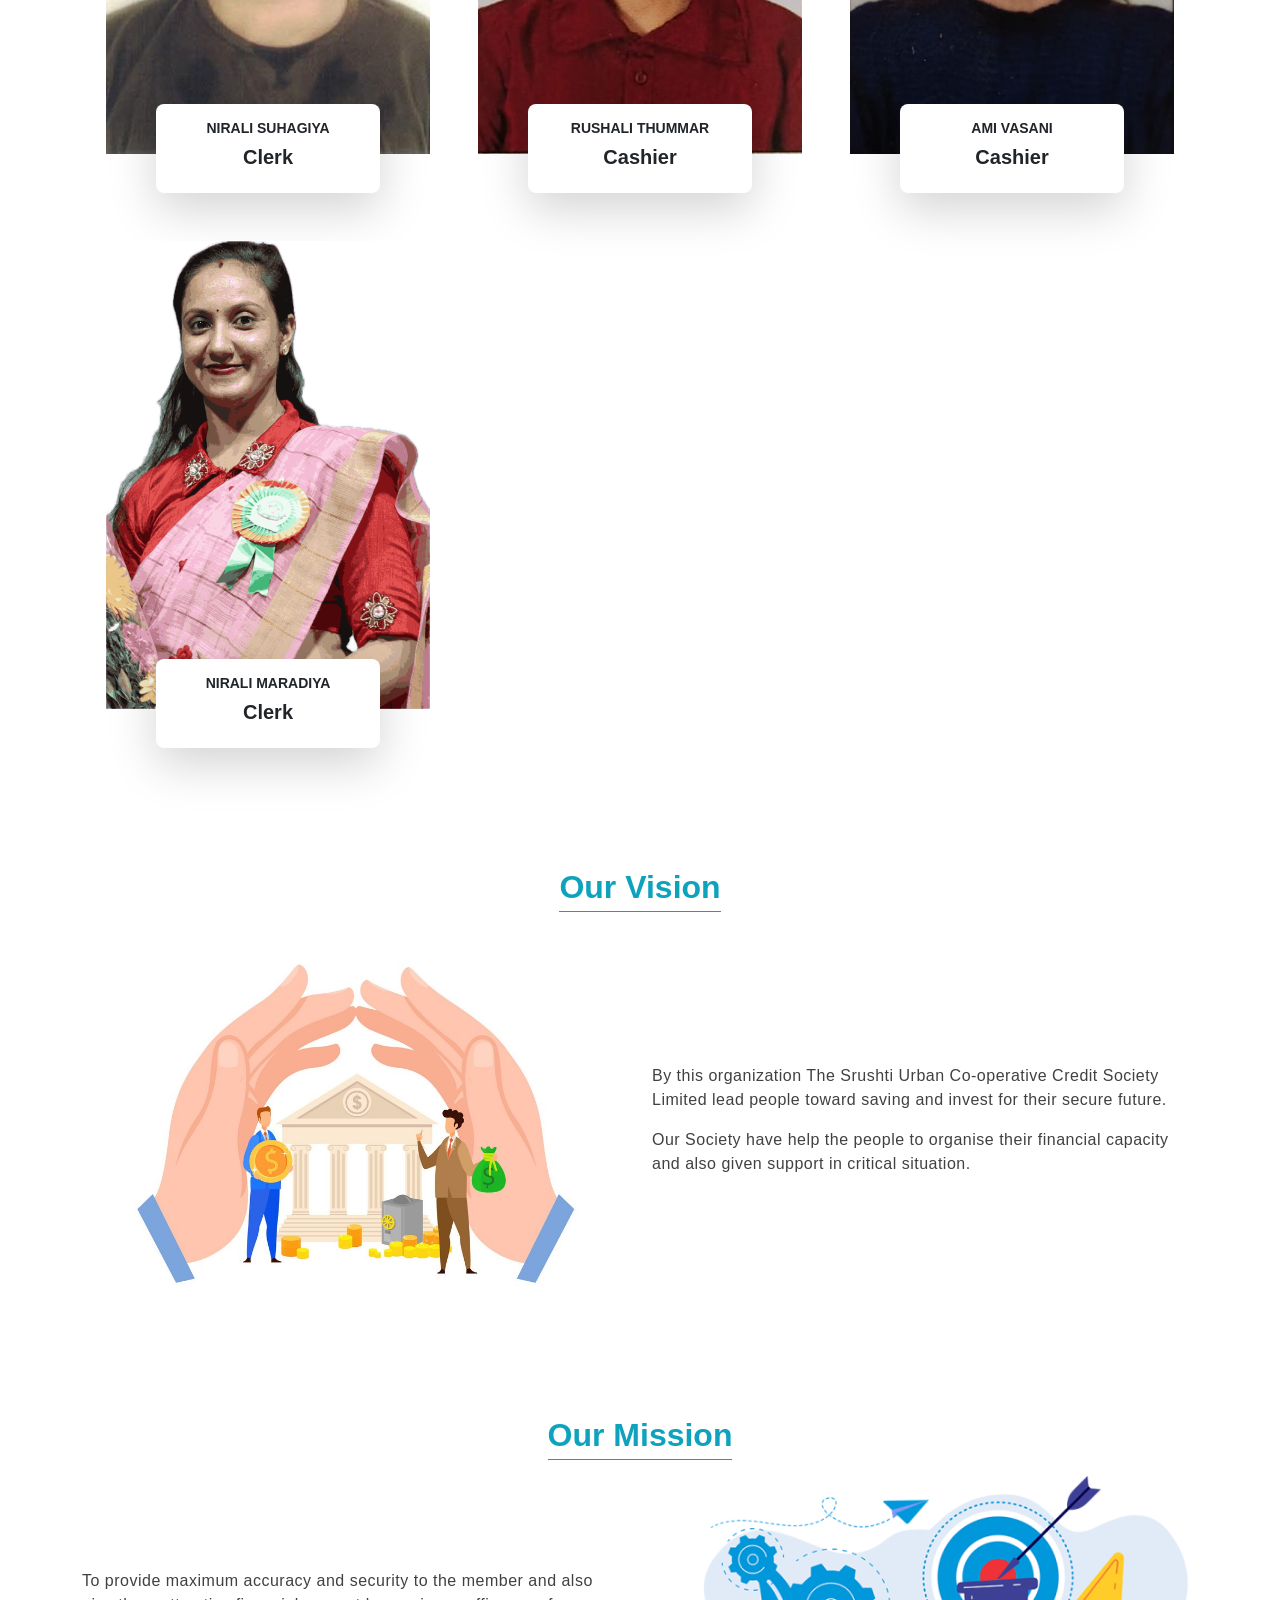
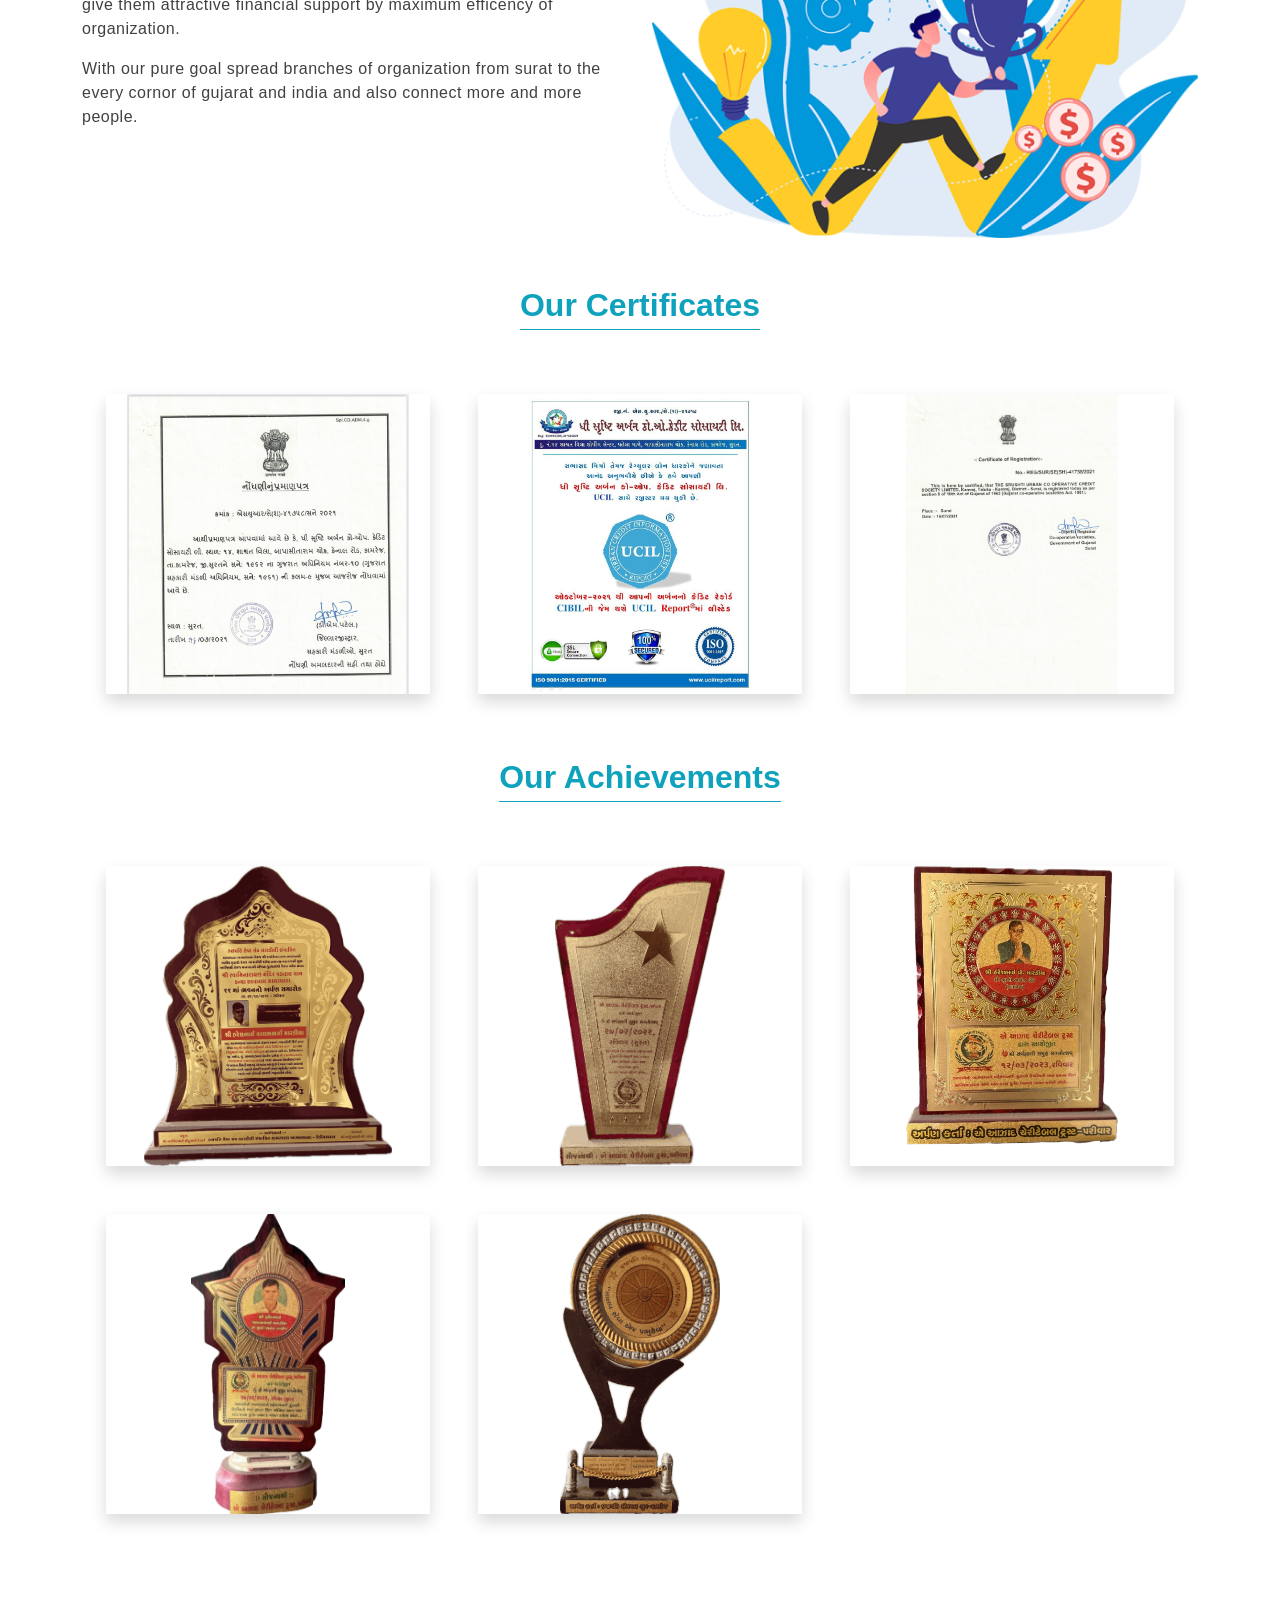
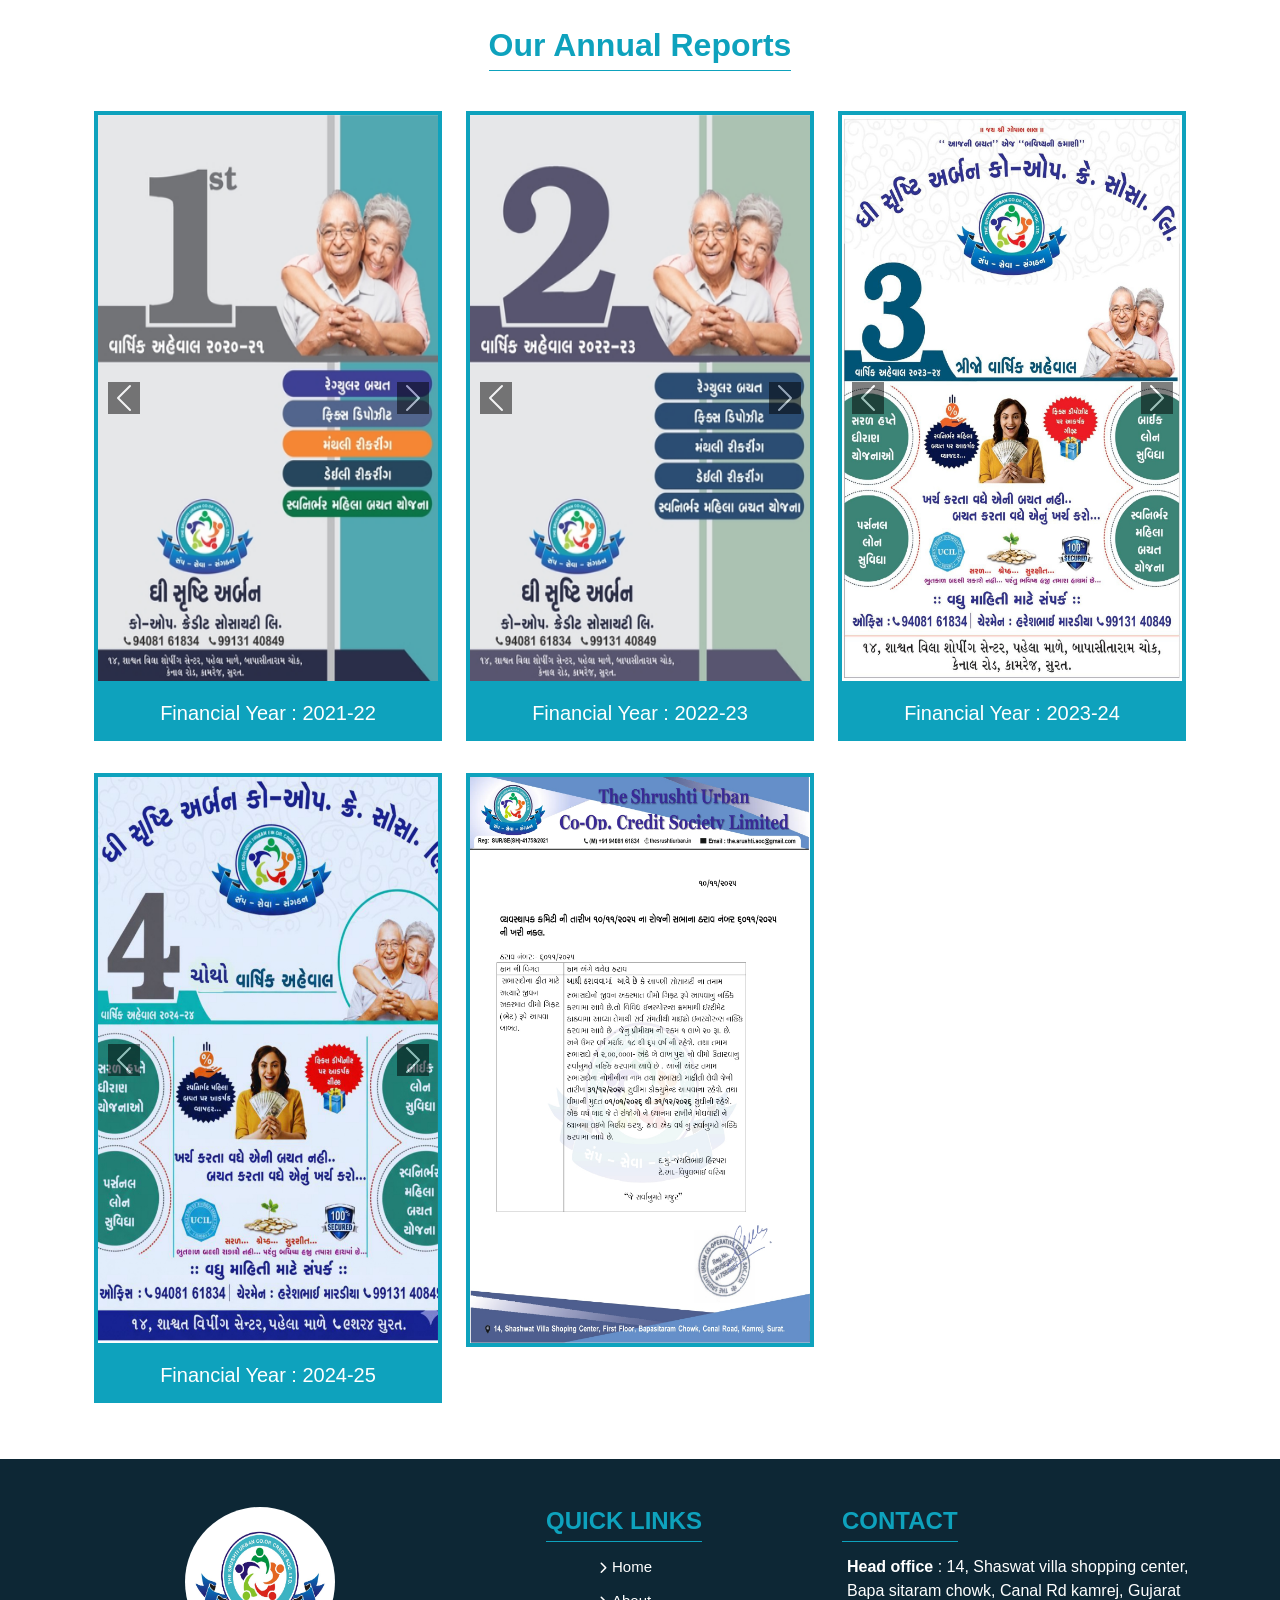
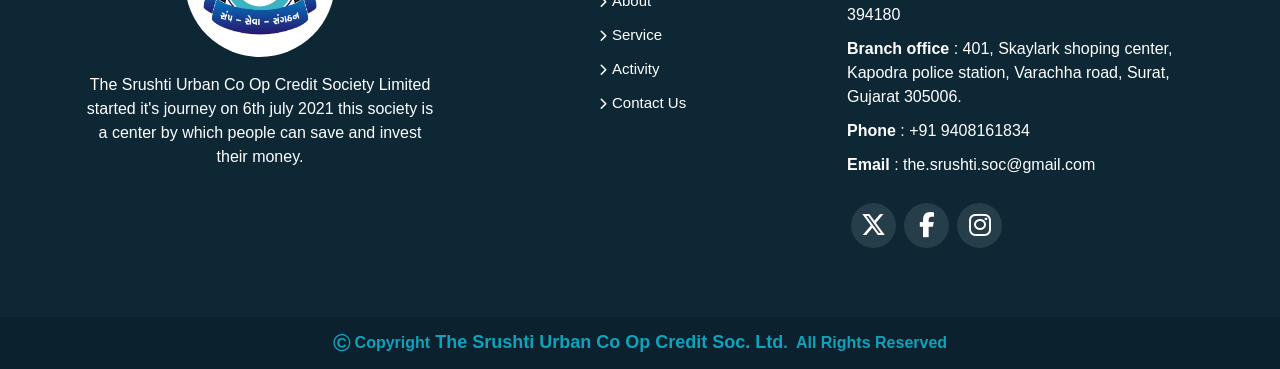
==== commit dca19f99: "remove tharav letterpad" ====
--- a/about.html
+++ b/about.html
@@ -564,7 +564,7 @@
           </div>
 
         </div>
-        <h5 class="p-3 d-flex justify-content-center align-items-center text-white">Tharav Letterped</h5>
+        <!-- <h5 class="p-3 d-flex justify-content-center align-items-center text-white">Tharav Letterped</h5> -->
       </div>
     </div>
   </div>
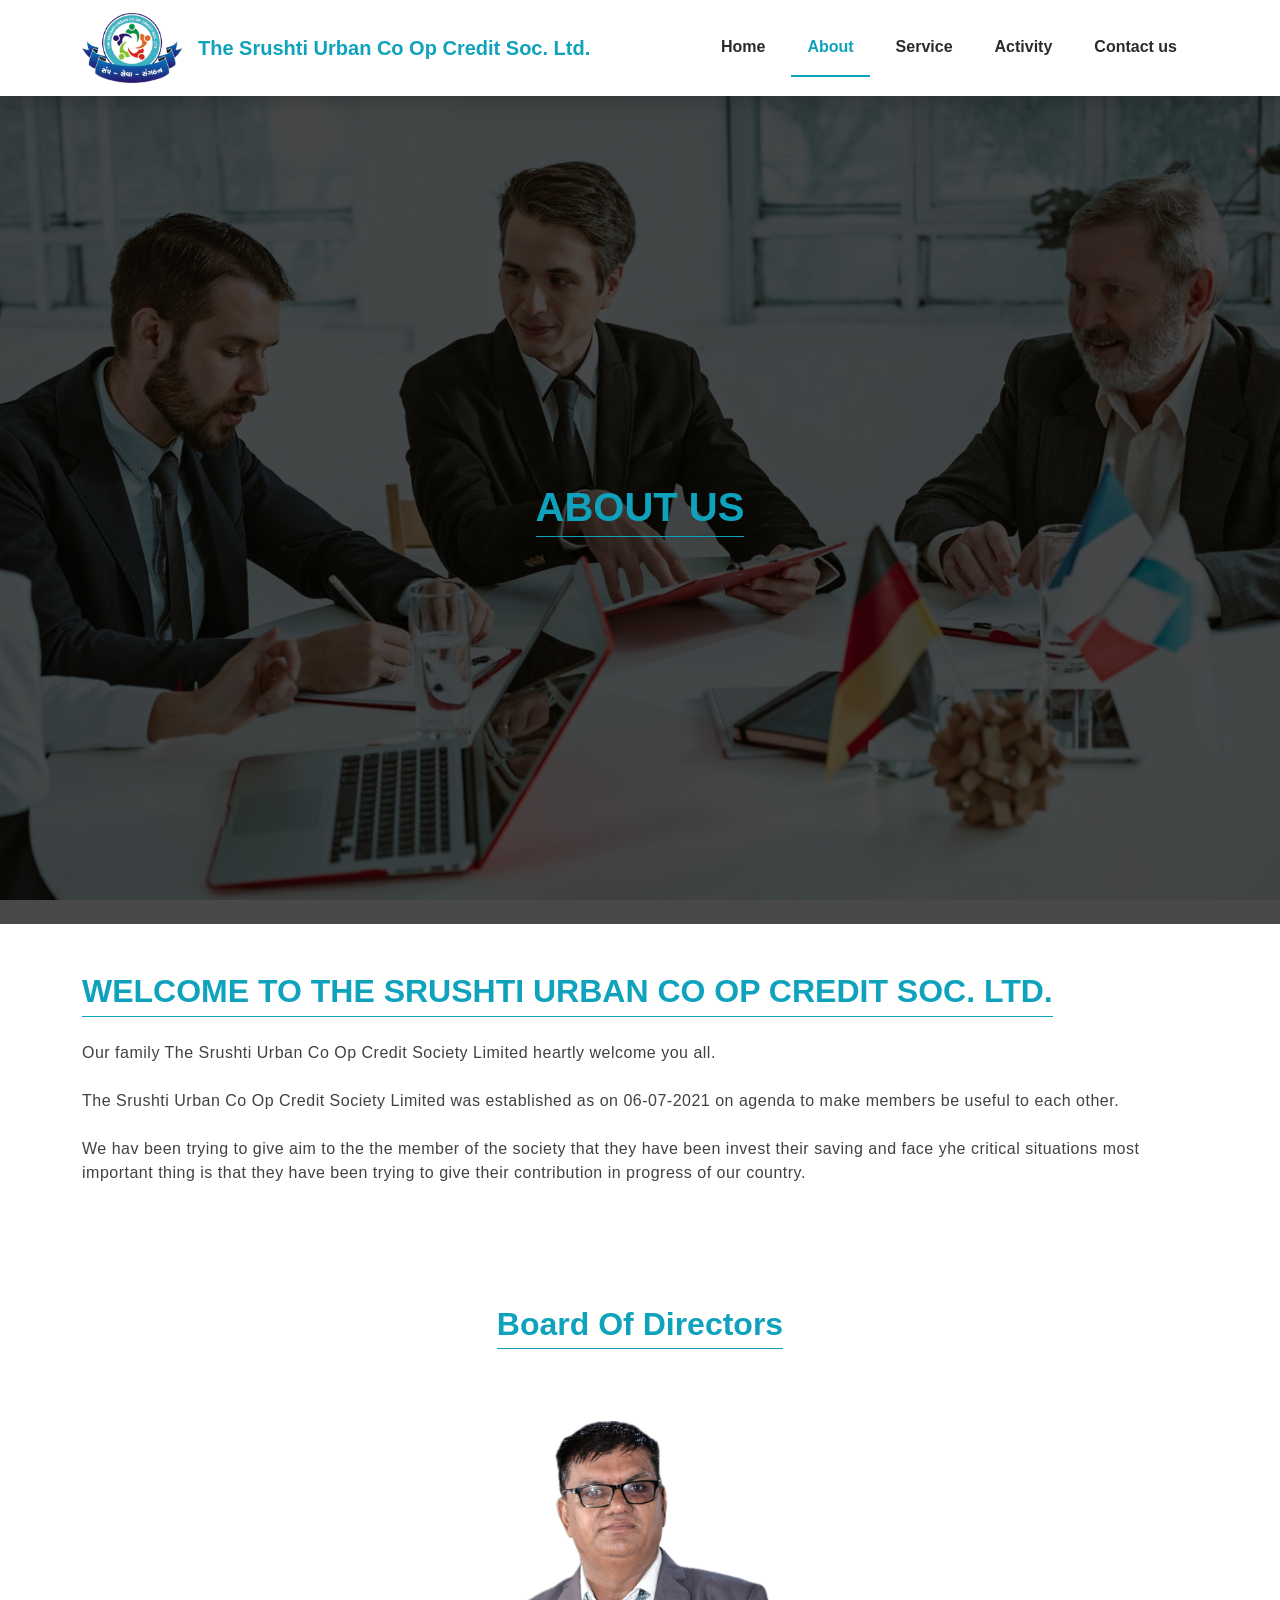
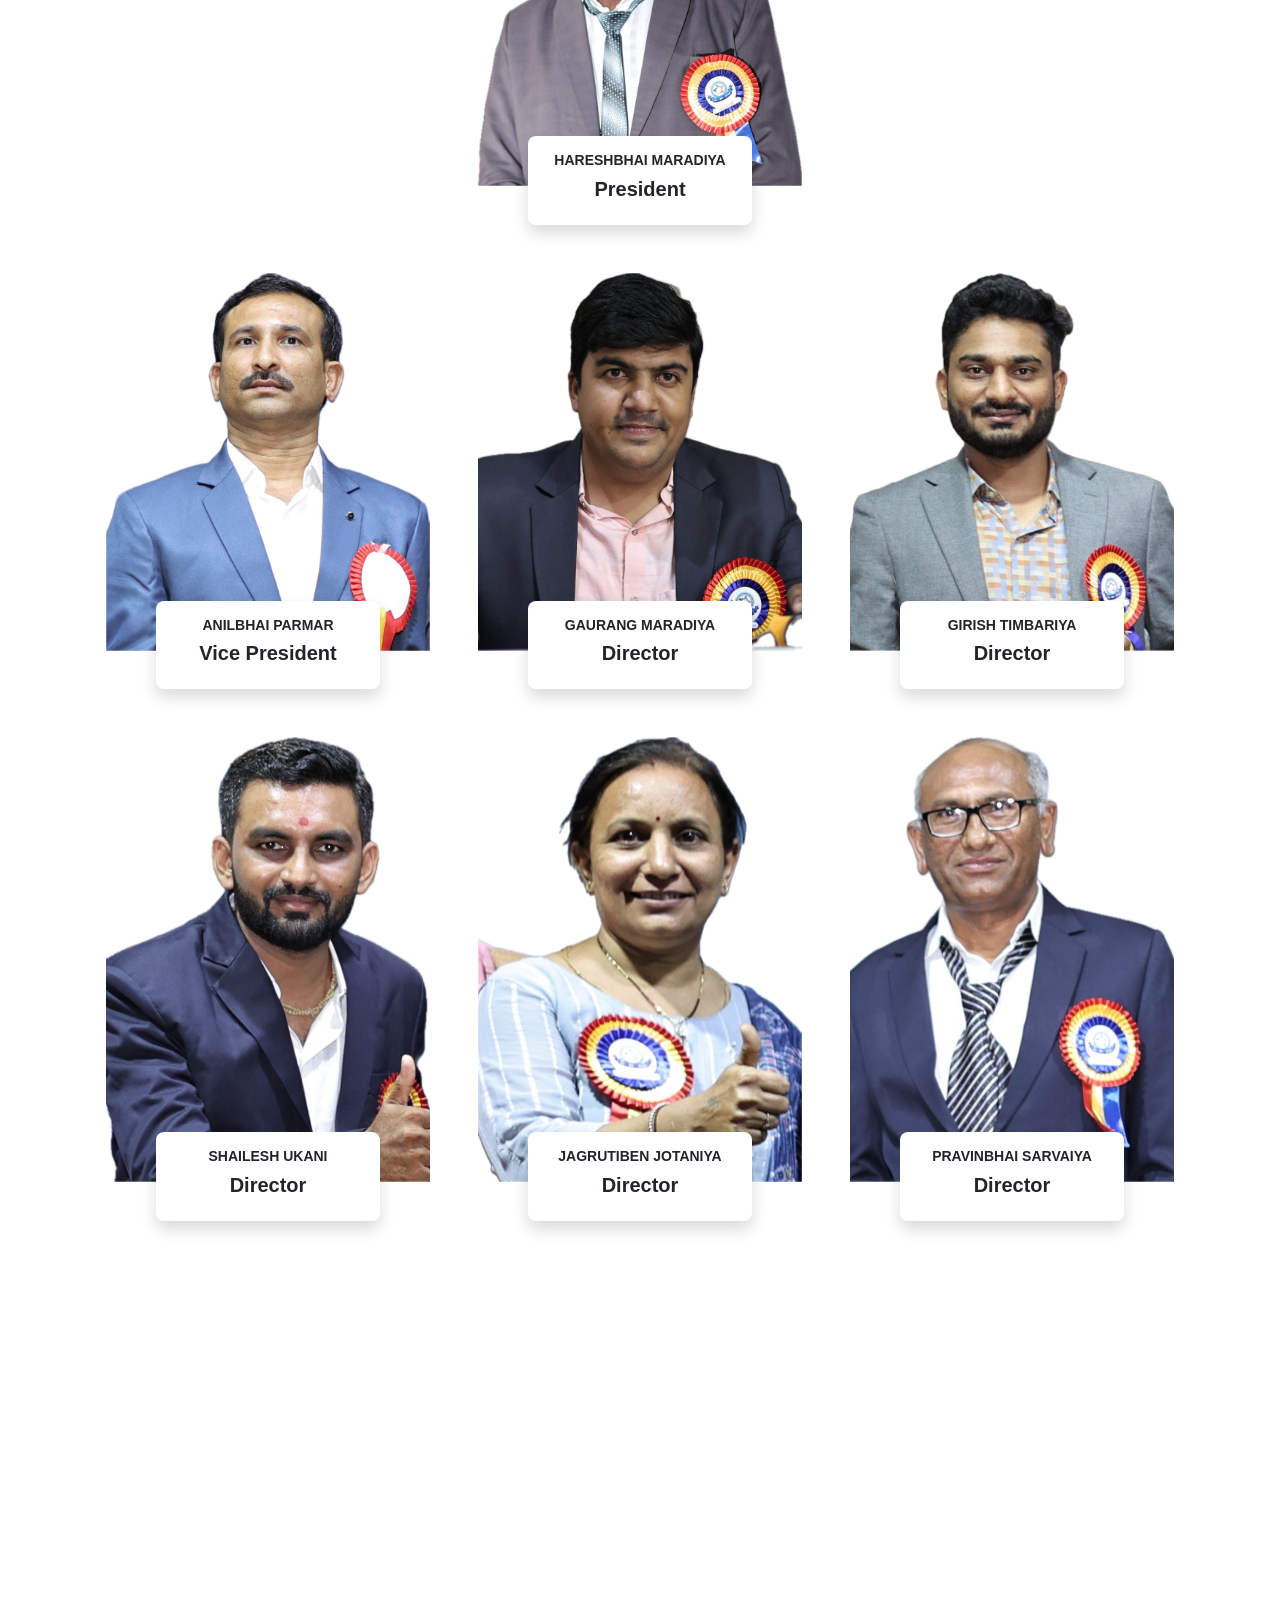
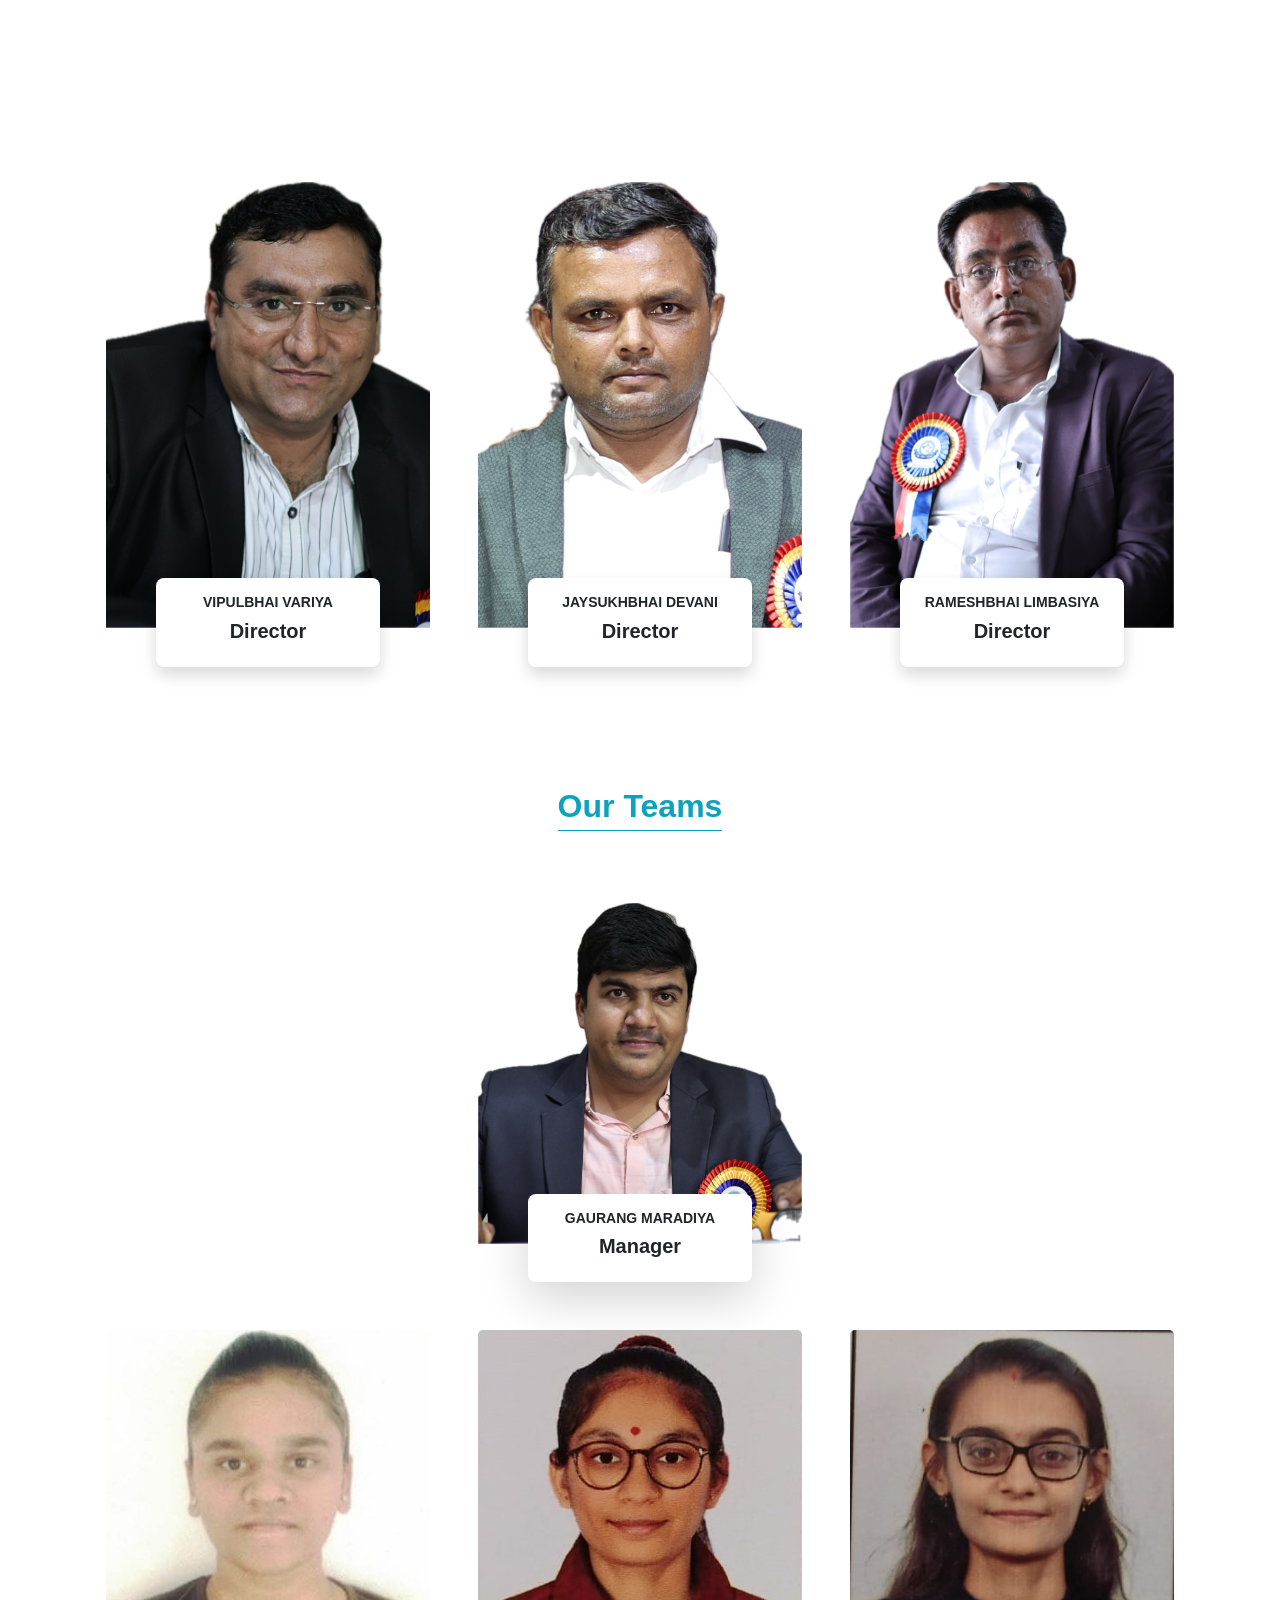
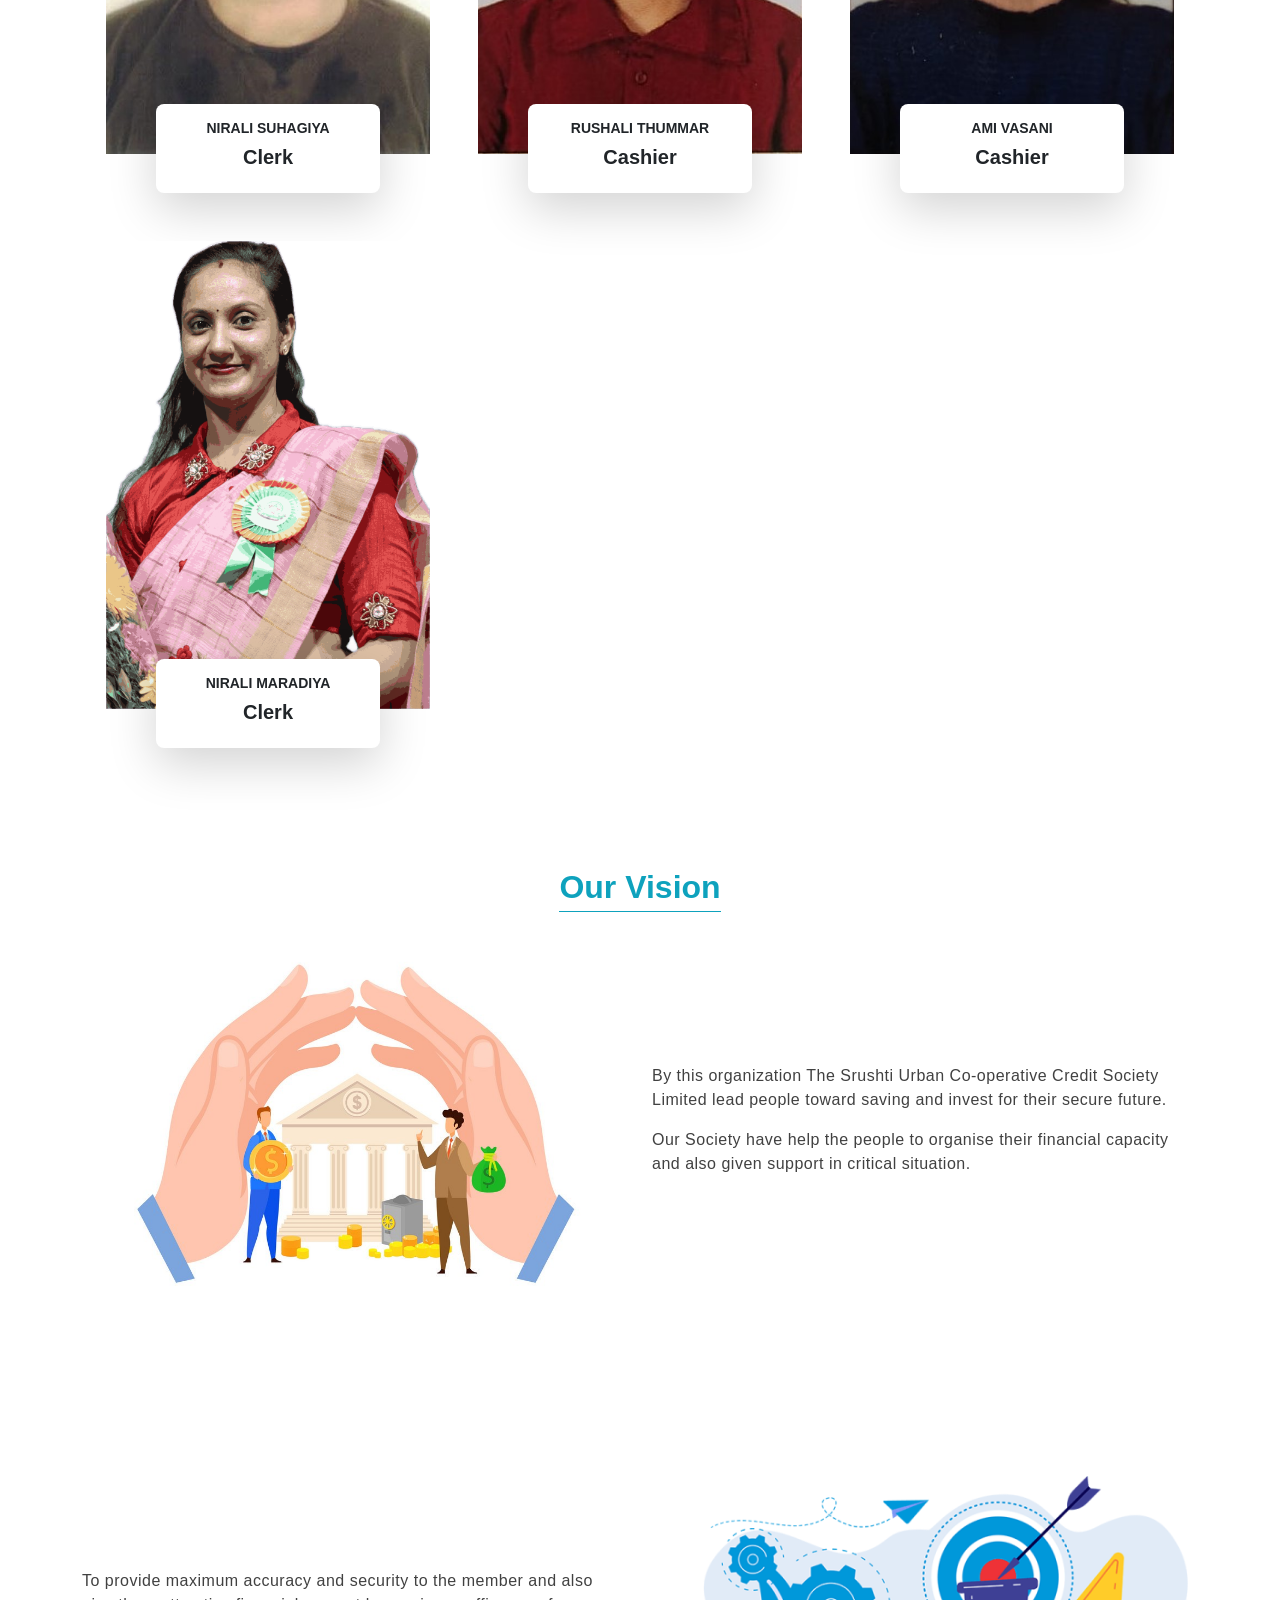
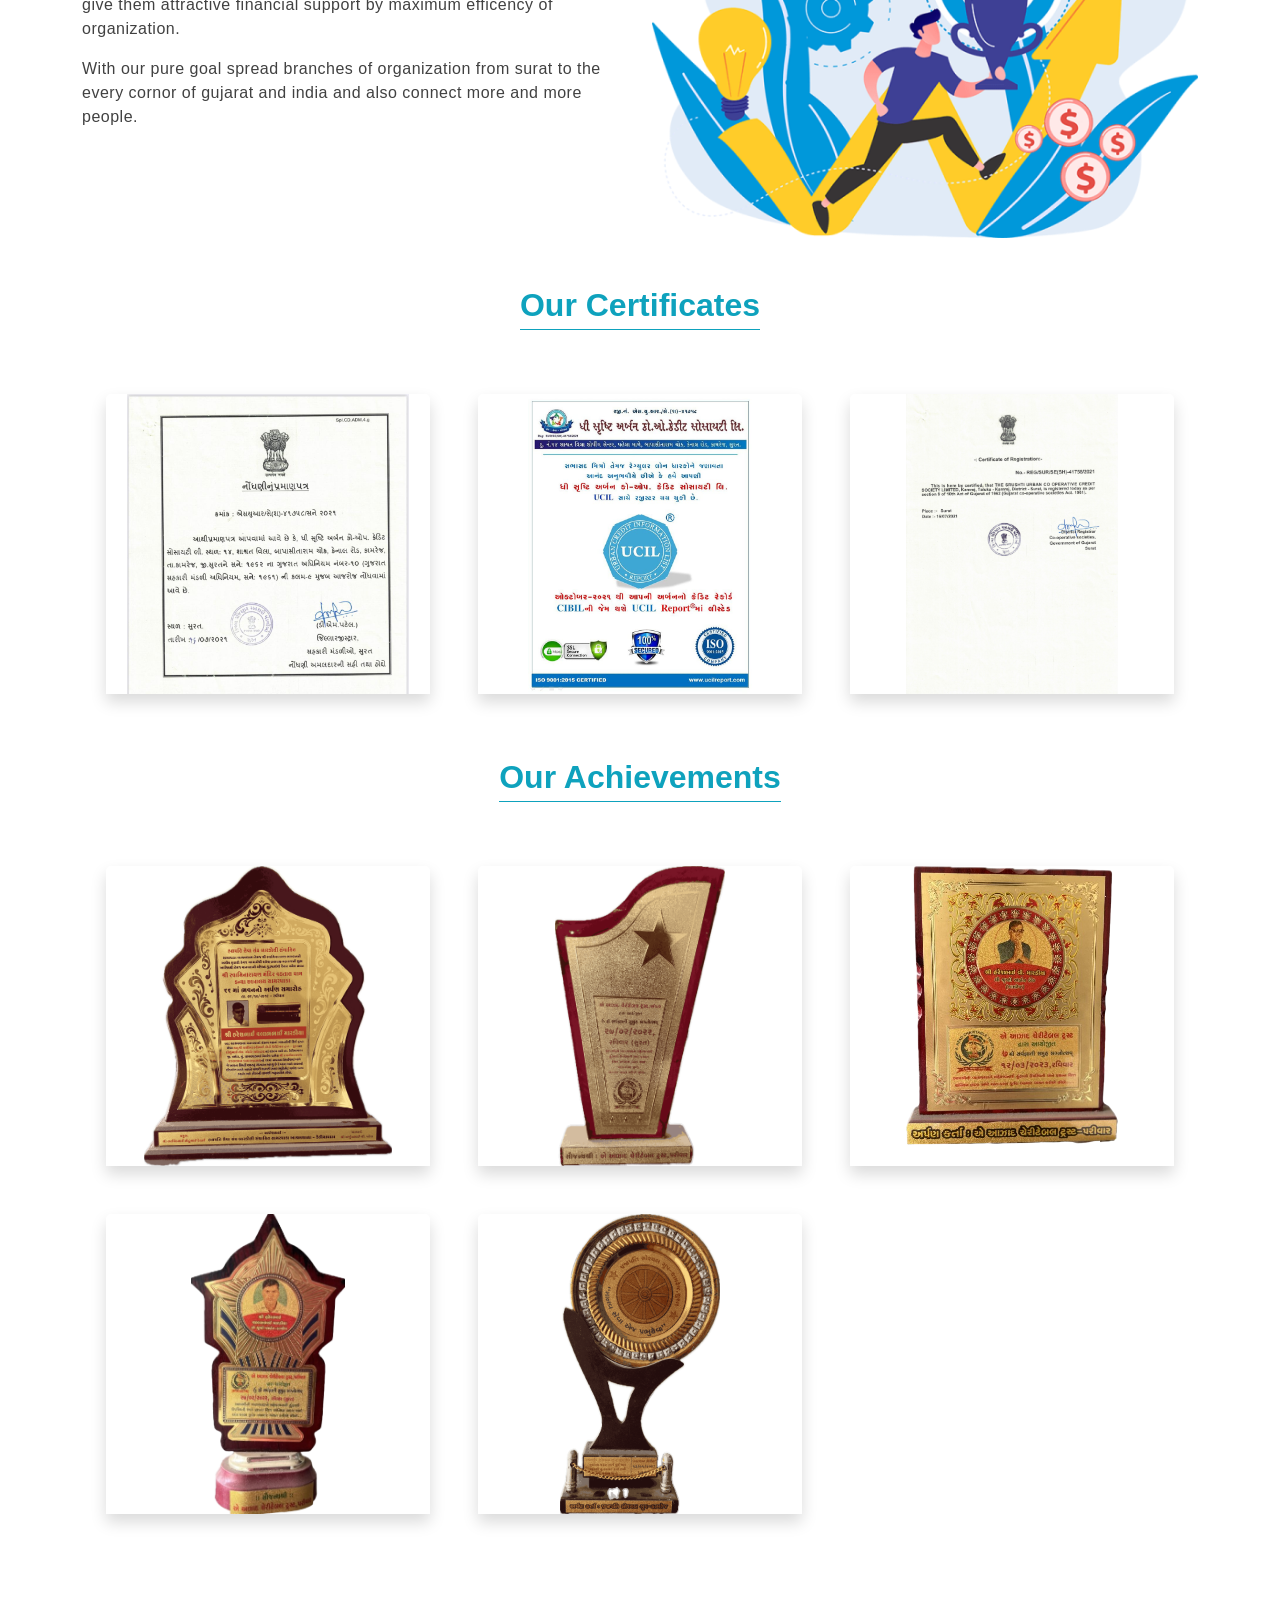
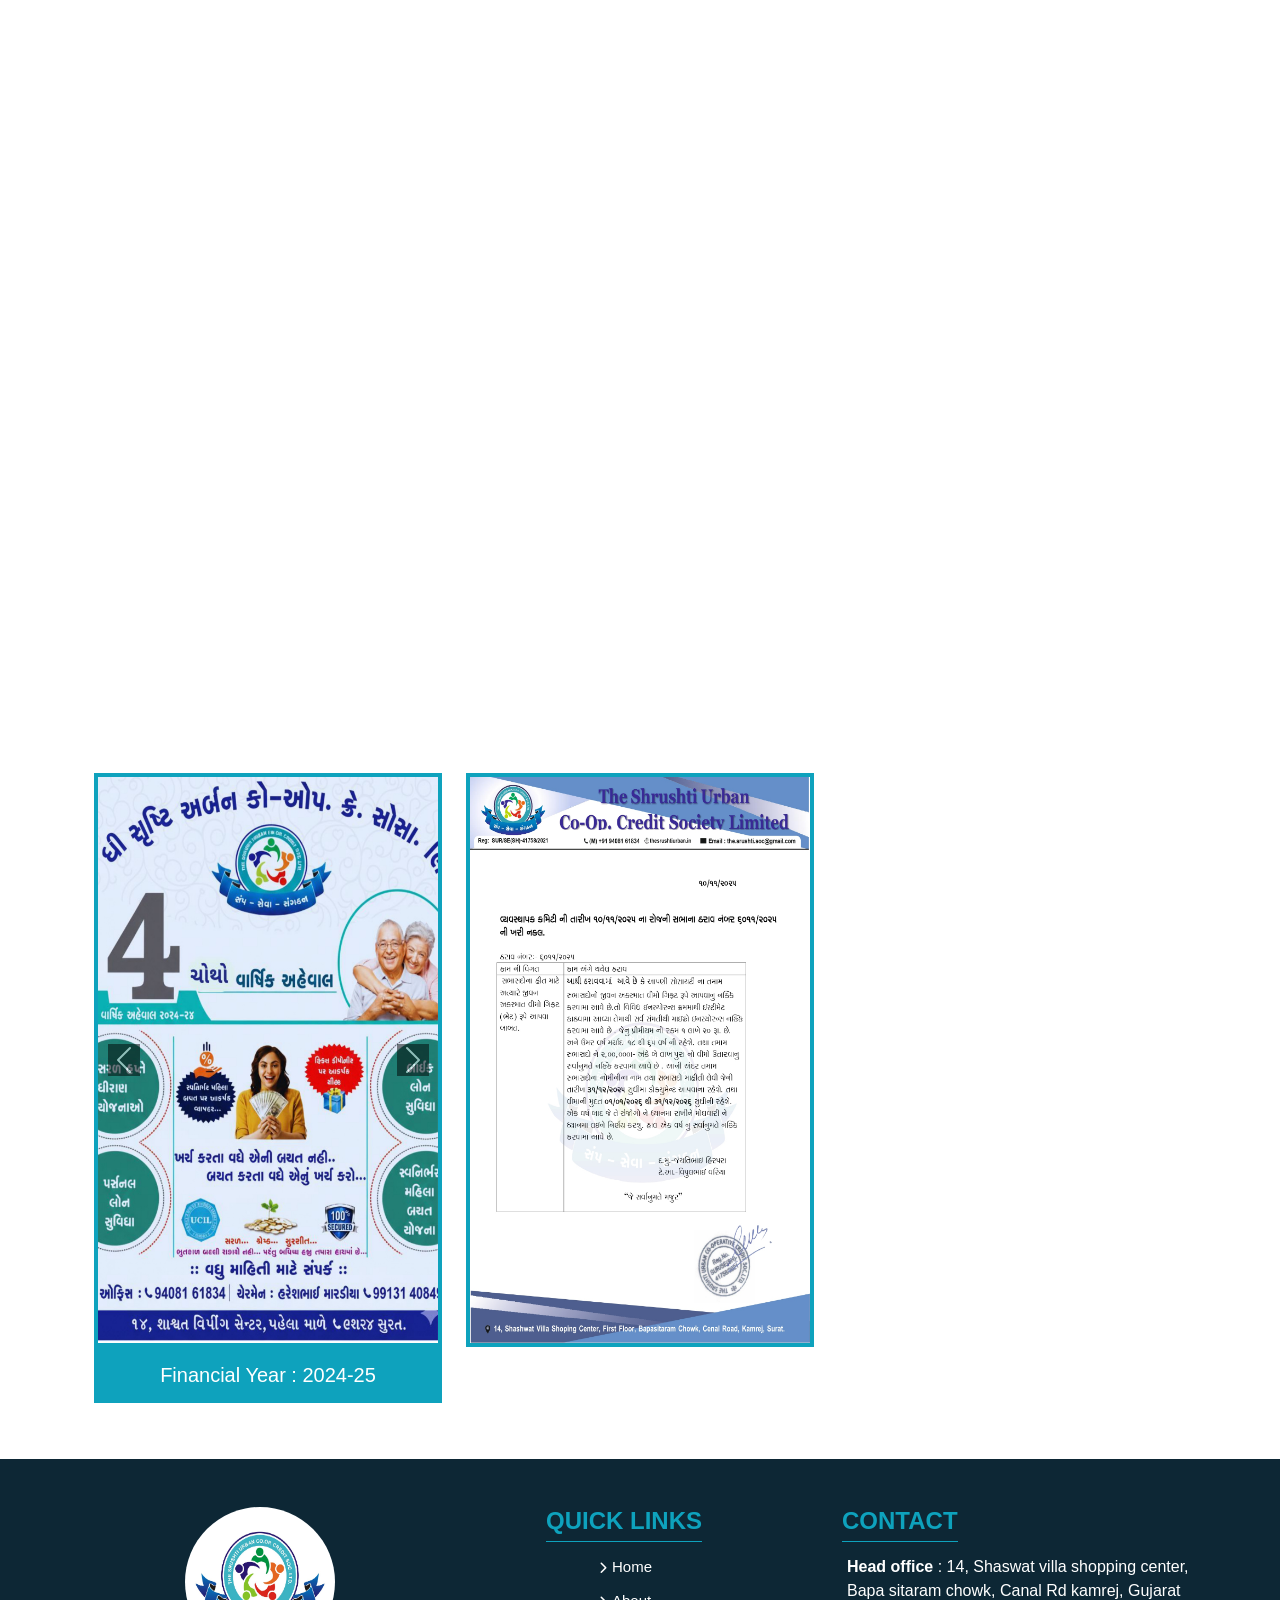
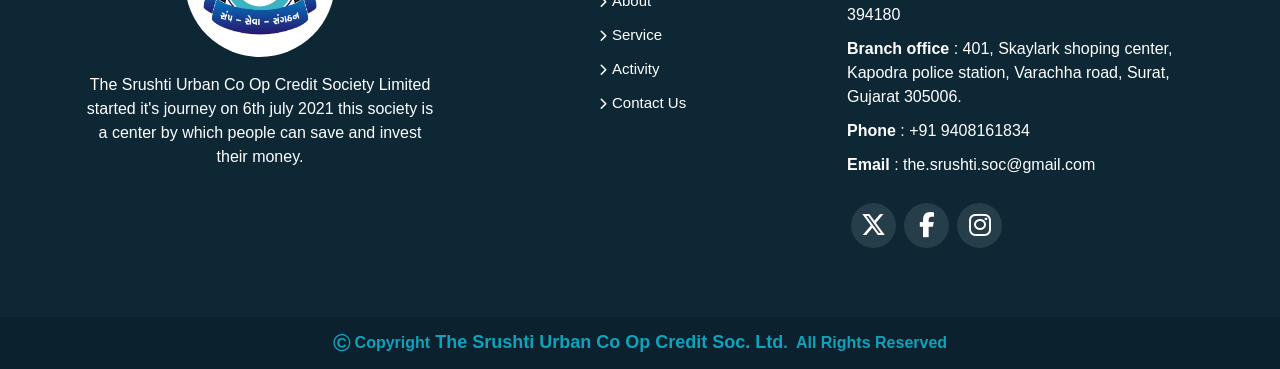
==== commit 3e17ba09: "change annual report" ====
--- a/about.html
+++ b/about.html
@@ -416,19 +416,36 @@
         <div id="carouselExample1" class="carousel slide">
           <div class="carousel-inner" style="height: 566px;">
             <div class="carousel-item active">
-              <img src="images/varshik-aheval-1.jpeg" class="d-block w-100 h-100 img-fluid" alt="...">
+              <img src="aboutimage/Annual_report_21-22/ANNUAL REPORT 2021-22_page-0001.jpg"
+                class="d-block w-100 h-100 img-fluid" alt="...">
             </div>
             <div class="carousel-item ">
-              <img src="images/anual-report-21-22-01.png" class="d-block w-100 img-fluid h-100" alt="...">
-            </div>
-            <div class="carousel-item">
-              <img src="images/anual-report-21-22-02.png" class="d-block w-100 img-fluid h-100" alt="...">
-            </div>
-            <div class="carousel-item">
-              <img src="images/anual-report-21-22-03.png" class="d-block w-100 img-fluid h-100" alt="...">
-            </div>
-            <div class="carousel-item">
-              <img src="images/anual-report-21-22-04.png" class="d-block w-100 img-fluid h-100" alt="...">
+              <img src="aboutimage/Annual_report_21-22/ANNUAL REPORT 2021-22_page-0002.jpg"
+                class="d-block w-100 img-fluid h-100" alt="...">
+            </div>
+            <div class="carousel-item">
+              <img src="aboutimage/Annual_report_21-22/ANNUAL REPORT 2021-22_page-0003.jpg"
+                class="d-block w-100 img-fluid h-100" alt="...">
+            </div>
+            <div class="carousel-item">
+              <img src="aboutimage/Annual_report_21-22/ANNUAL REPORT 2021-22_page-0004.jpg"
+                class="d-block w-100 img-fluid h-100" alt="...">
+            </div>
+            <div class="carousel-item">
+              <img src="aboutimage/Annual_report_21-22/ANNUAL REPORT 2021-22_page-0005.jpg"
+                class="d-block w-100 img-fluid h-100" alt="...">
+            </div>
+            <div class="carousel-item">
+              <img src="aboutimage/Annual_report_21-22/ANNUAL REPORT 2021-22_page-0006.jpg"
+                class="d-block w-100 img-fluid h-100" alt="...">
+            </div>
+            <div class="carousel-item">
+              <img src="aboutimage/Annual_report_21-22/ANNUAL REPORT 2021-22_page-0007.jpg"
+                class="d-block w-100 img-fluid h-100" alt="...">
+            </div>
+            <div class="carousel-item">
+              <img src="aboutimage/Annual_report_21-22/ANNUAL REPORT 2021-22_page-0008.jpg"
+                class="d-block w-100 img-fluid h-100" alt="...">
             </div>
           </div>
           <button class="carousel-control-prev" type="button" data-bs-target="#carouselExample1" data-bs-slide="prev">
@@ -446,19 +463,36 @@
         <div id="carouselExample" class="carousel slide">
           <div class="carousel-inner" style="height: 566px;">
             <div class="carousel-item active">
-              <img src="images/varshik-aheval-2.jpeg" class="d-block w-100 img-fluid h-100" alt="...">
+              <img src="aboutimage/Annual_report_22-23/ANUAL REPORT 2022-23_page-0001.jpg"
+                class="d-block w-100 img-fluid h-100" alt="...">
             </div>
             <div class="carousel-item ">
-              <img src="images/anual-report-22-23-01.png" class="d-block w-100 img-fluid h-100" alt="...">
-            </div>
-            <div class="carousel-item">
-              <img src="images/anual-report-22-23-02.png" class="d-block w-100 img-fluid h-100" alt="...">
-            </div>
-            <div class="carousel-item">
-              <img src="images/anual-report-22-23-03.png" class="d-block w-100 img-fluid h-100" alt="...">
-            </div>
-            <div class="carousel-item">
-              <img src="images/anual-report-22-23-04.png" class="d-block w-100 img-fluid h-100" alt="...">
+              <img src="aboutimage/Annual_report_22-23/ANUAL REPORT 2022-23_page-0002.jpg"
+                class="d-block w-100 img-fluid h-100" alt="...">
+            </div>
+            <div class="carousel-item">
+              <img src="aboutimage/Annual_report_22-23/ANUAL REPORT 2022-23_page-0003.jpg"
+                class="d-block w-100 img-fluid h-100" alt="...">
+            </div>
+            <div class="carousel-item">
+              <img src="aboutimage/Annual_report_22-23/ANUAL REPORT 2022-23_page-0004.jpg"
+                class="d-block w-100 img-fluid h-100" alt="...">
+            </div>
+            <div class="carousel-item">
+              <img src="aboutimage/Annual_report_22-23/ANUAL REPORT 2022-23_page-0005.jpg"
+                class="d-block w-100 img-fluid h-100" alt="...">
+            </div>
+            <div class="carousel-item">
+              <img src="aboutimage/Annual_report_22-23/ANUAL REPORT 2022-23_page-0006.jpg"
+                class="d-block w-100 img-fluid h-100" alt="...">
+            </div>
+            <div class="carousel-item">
+              <img src="aboutimage/Annual_report_22-23/ANUAL REPORT 2022-23_page-0007.jpg"
+                class="d-block w-100 img-fluid h-100" alt="...">
+            </div>
+            <div class="carousel-item">
+              <img src="aboutimage/Annual_report_22-23/ANUAL REPORT 2022-23_page-0008.jpg"
+                class="d-block w-100 img-fluid h-100" alt="...">
             </div>
           </div>
           <button class="carousel-control-prev" type="button" data-bs-target="#carouselExample" data-bs-slide="prev">
